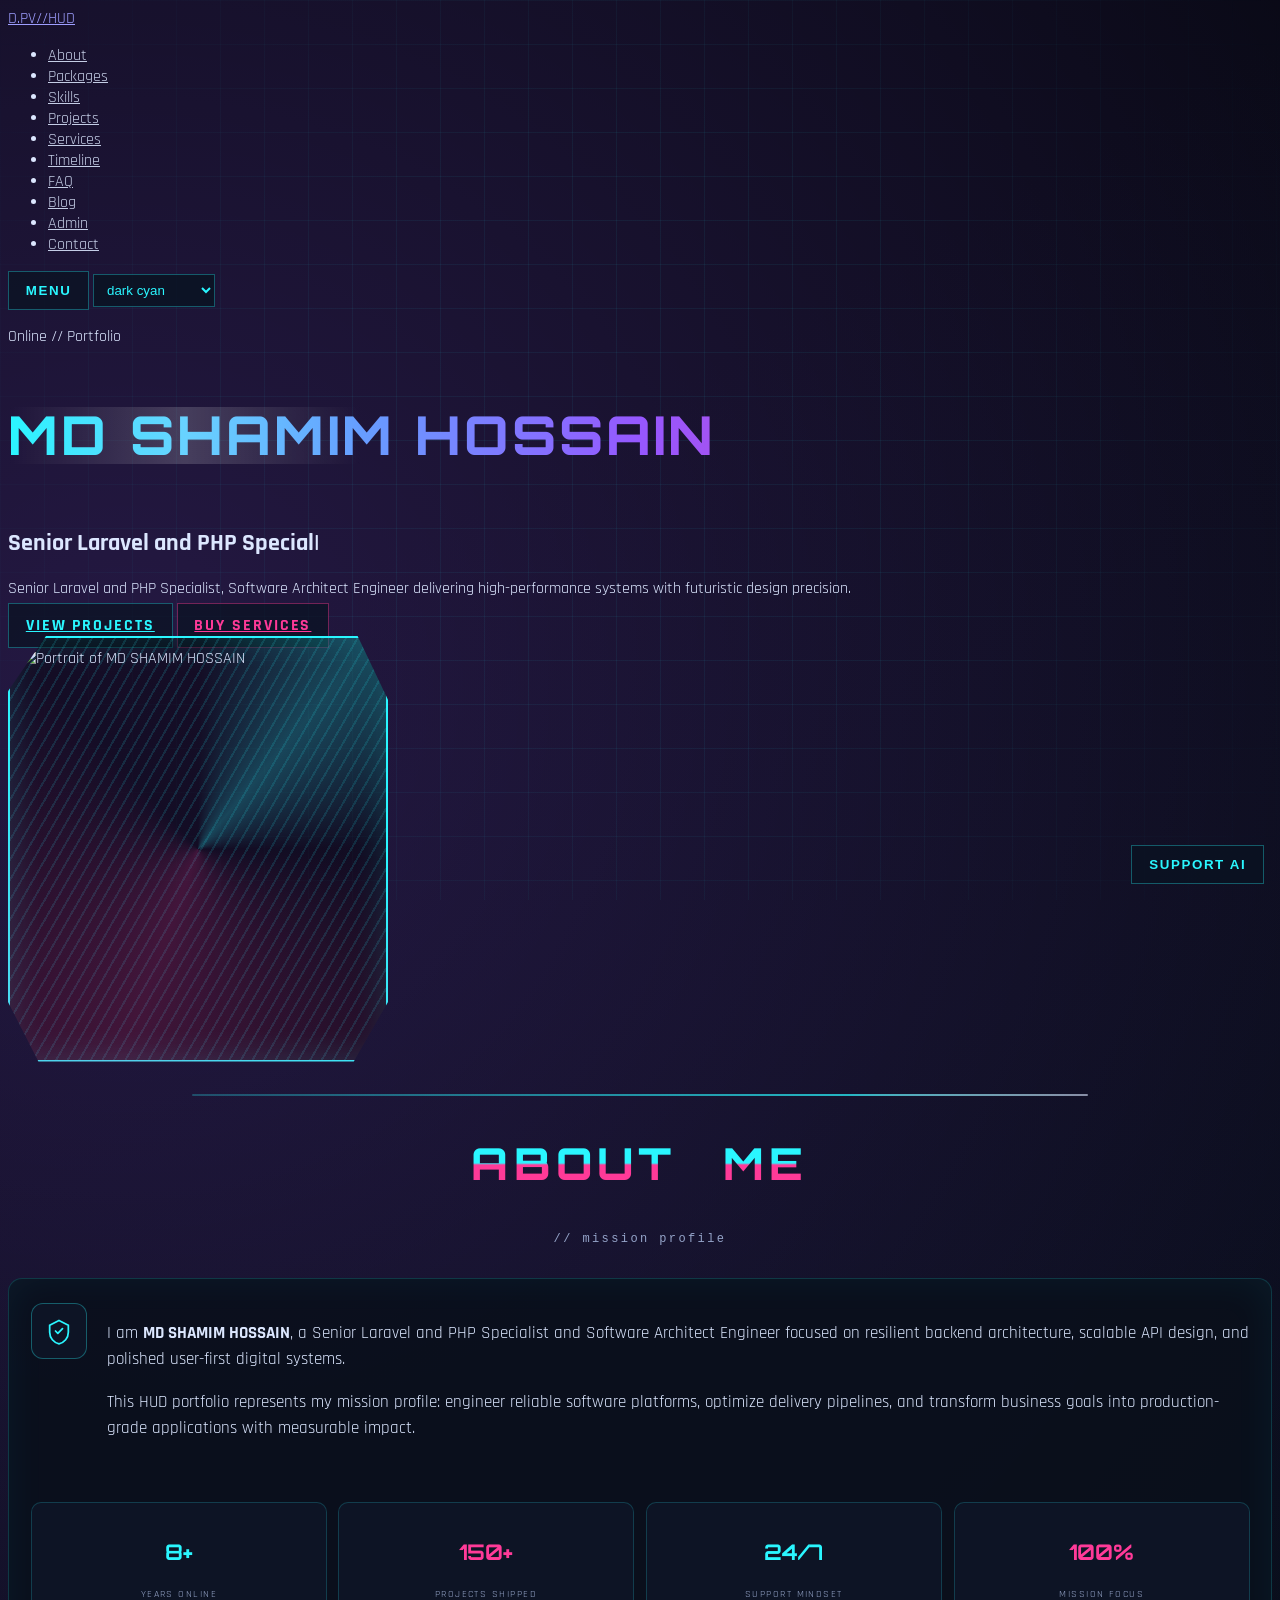
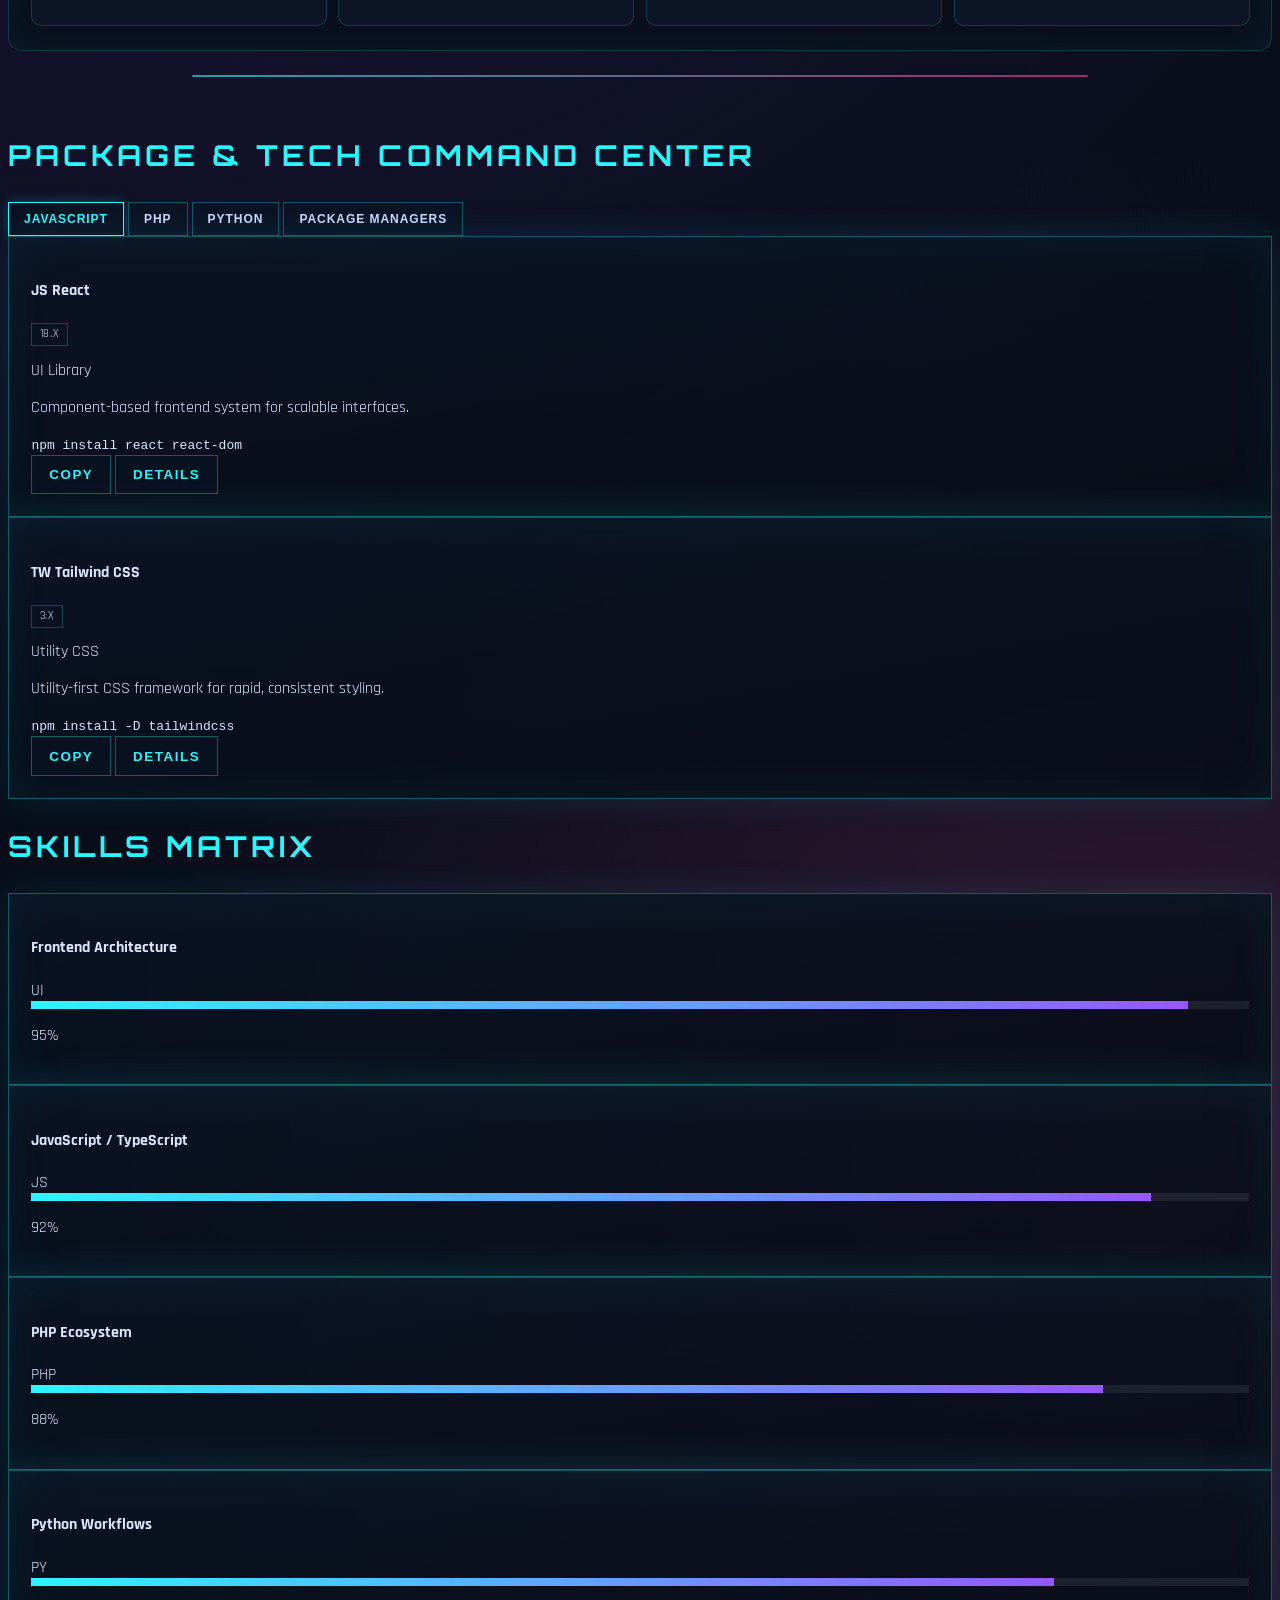
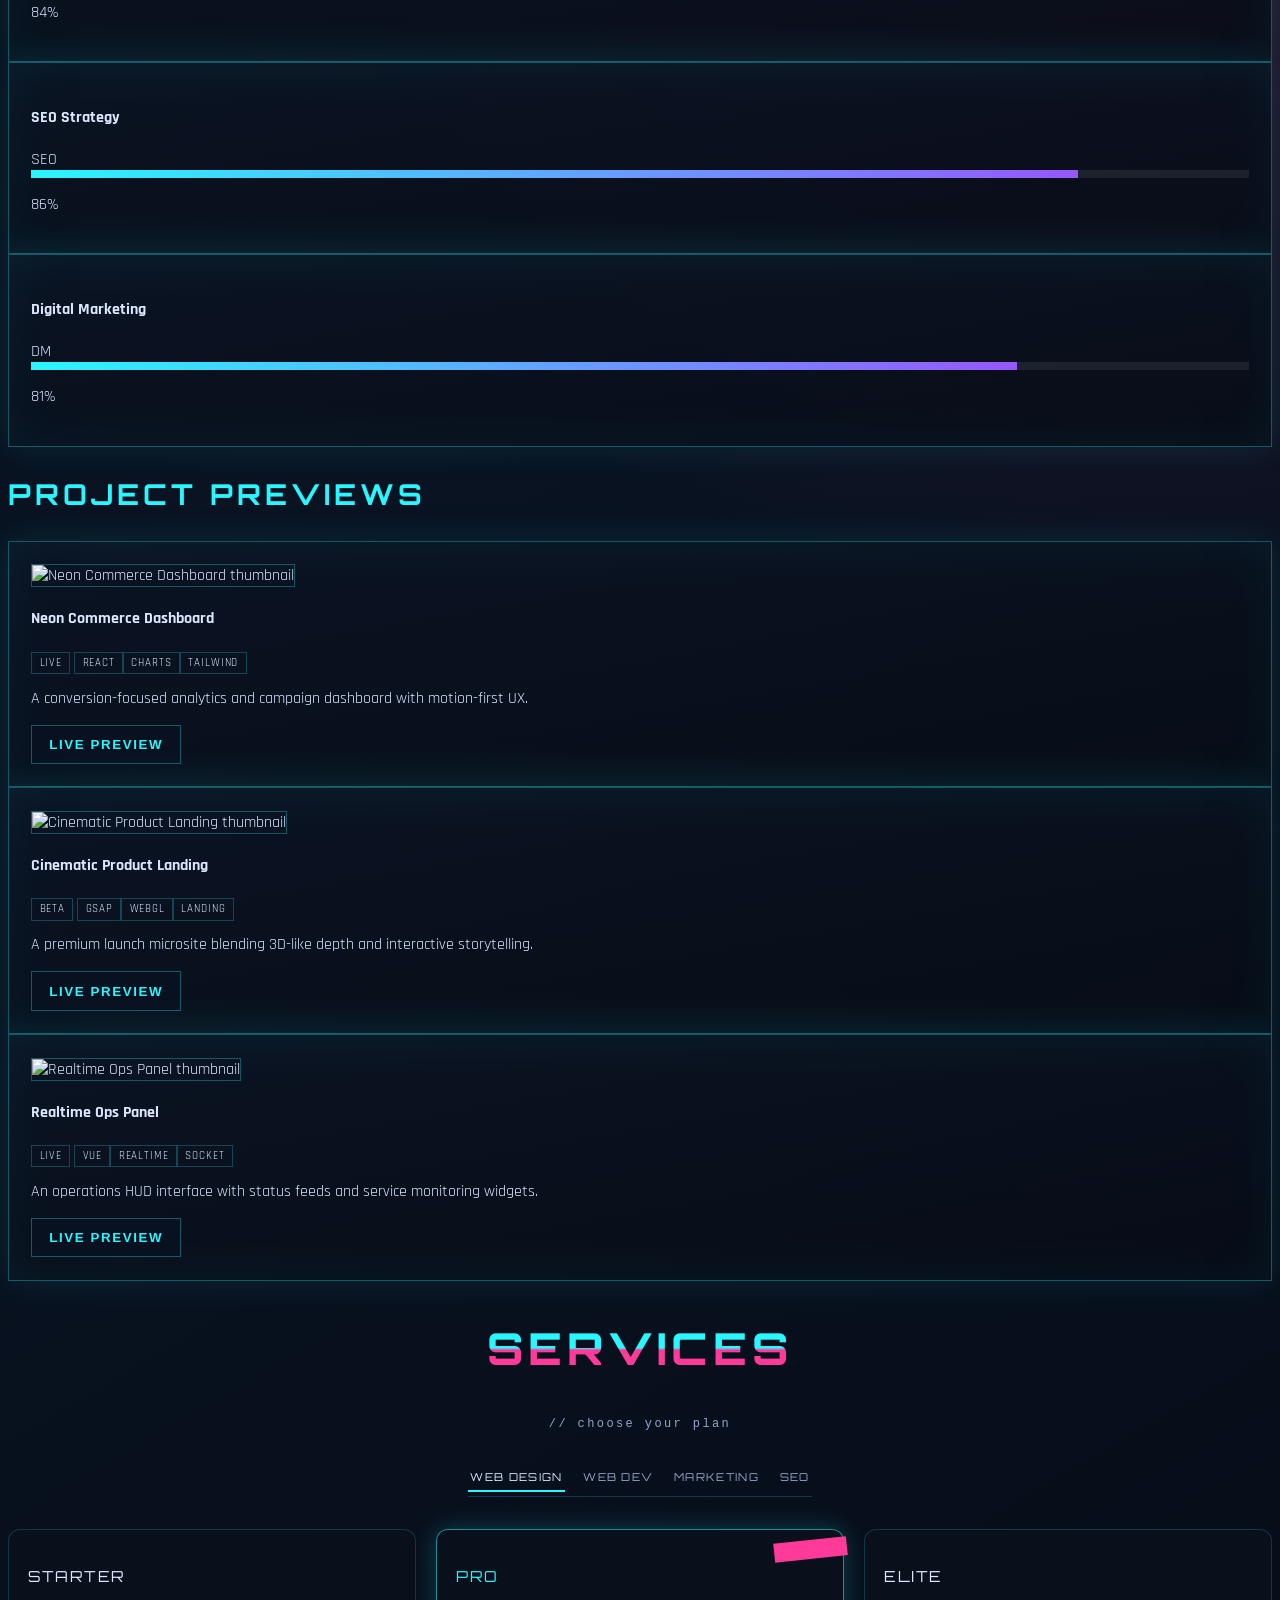
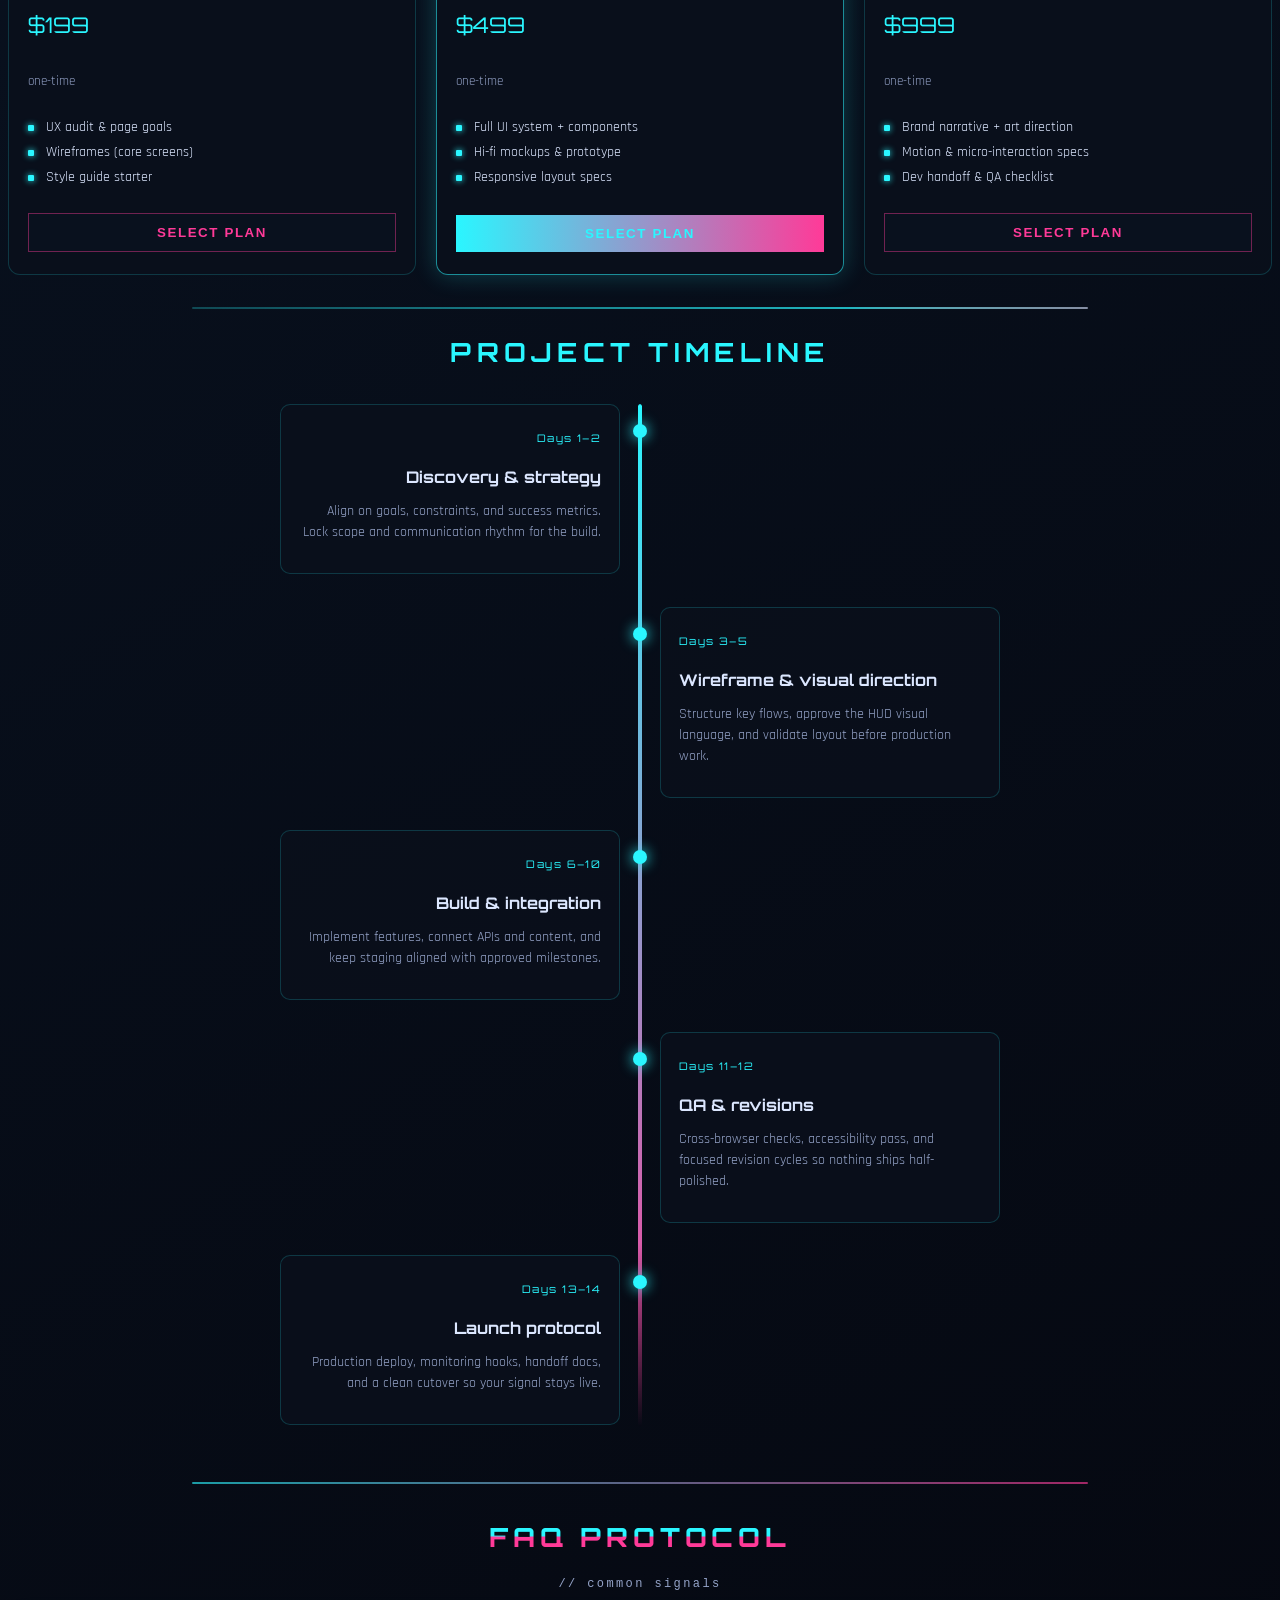
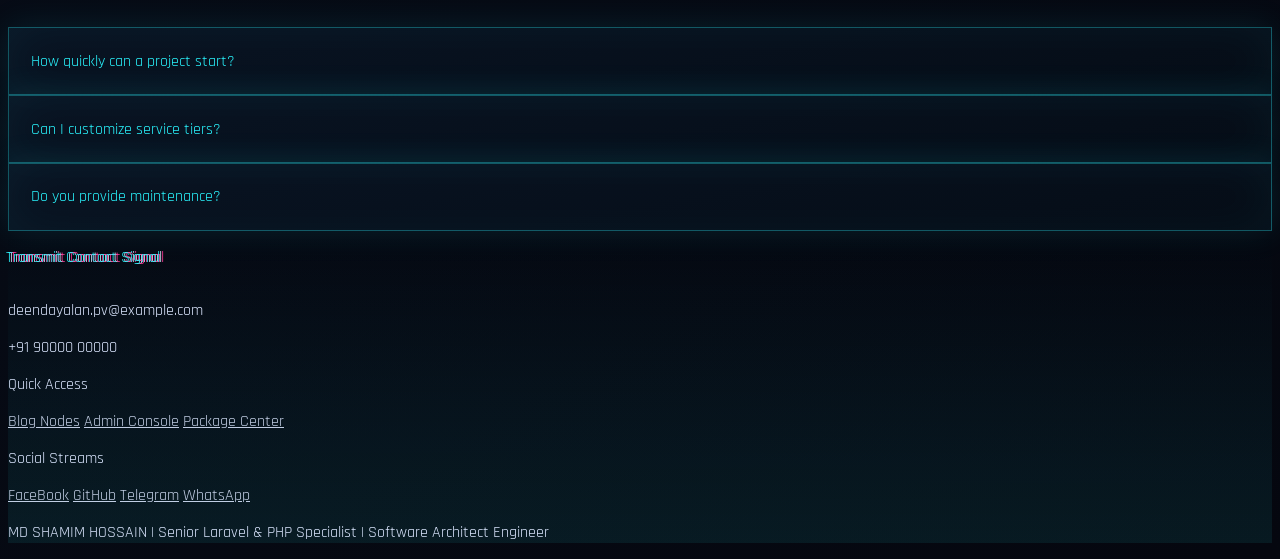
==== index.html @ 3a11363d "first commit" ====
<!DOCTYPE html>
<html lang="en">
  <head>
    <meta charset="UTF-8" />
    <meta name="viewport" content="width=device-width, initial-scale=1.0, maximum-scale=5.0, viewport-fit=cover" />
    <meta name="description" content="Advanced Science Fiction Motion Graphic Portfolio of MD SHAMIM HOSSAIN." />
    <meta name="theme-color" content="#05070f" />
    <meta name="color-scheme" content="dark" />
    <title>MD SHAMIM HOSSAIN | Advanced Sci-Fi HUD Portfolio</title>
    <link rel="preconnect" href="https://fonts.googleapis.com" />
    <link rel="preconnect" href="https://fonts.gstatic.com" crossorigin />
    <link
      href="https://fonts.googleapis.com/css2?family=Orbitron:wght@500;700;800&family=Rajdhani:wght@400;500;600;700&display=swap"
      rel="stylesheet"
    />
    <script src="https://cdn.tailwindcss.com"></script>
    <script>
      tailwind.config = {
        theme: {
          extend: {
            colors: {
              night: "#05070f",
              panel: "#091322",
              cyanx: "#2af6ff",
              magx: "#ff3a98",
              violetx: "#9657ff"
            }
          }
        }
      };
    </script>
    <link rel="stylesheet" href="./assets/css/styles.css" />
  </head>
  <body class="bg-night text-slate-200 selection:bg-cyanx/30" data-theme="dark_cyan">
    <div id="hudLoader" class="hud-loader" role="status" aria-live="polite" style="display: none;">
      <div class="hud-loader-core">
        <div class="loader-ring"></div>
        <div class="loader-ring loader-ring-alt"></div>
        <p class="font-['Orbitron'] text-cyanx tracking-[0.15em] text-sm">HUD BOOT SEQUENCE</p>
        <p id="loaderStatus" class="text-slate-300 mt-2 text-sm">Initializing Core</p>
      </div>
    </div>
    <div class="hud-grid" aria-hidden="true"></div>
    <header class="site-header sticky top-0 z-40 border-b border-cyanx/20 backdrop-blur bg-black/25">
      <nav
        class="max-w-7xl mx-auto px-4 sm:px-6 py-3 md:py-4 flex items-center justify-between gap-2 md:gap-3"
        aria-label="Primary"
      >
        <a
          href="#hero"
          class="font-['Orbitron'] tracking-[0.2em] text-cyanx text-sm sm:text-base shrink-0 min-w-0"
        >
          D.PV//HUD
        </a>
        <div class="flex items-center gap-2 md:gap-4 md:flex-1 md:justify-end">
          <ul
            class="hidden md:flex gap-4 lg:gap-6 text-sm font-semibold uppercase tracking-wider flex-wrap justify-end"
          >
            <li><a href="#about" class="nav-link">About</a></li>
            <li><a href="#stack" class="nav-link">Packages</a></li>
            <li><a href="#skills" class="nav-link">Skills</a></li>
            <li><a href="#projects" class="nav-link">Projects</a></li>
            <li><a href="#services" class="nav-link">Services</a></li>
            <li><a href="#timeline" class="nav-link">Timeline</a></li>
            <li><a href="#faq-section" class="nav-link">FAQ</a></li>
            <li><a href="./blog.html" class="nav-link">Blog</a></li>
            <li><a href="./admin.html" class="nav-link">Admin</a></li>
            <li><a href="#contact" class="nav-link">Contact</a></li>
          </ul>
          <button
            type="button"
            id="navMobileToggle"
            class="nav-mobile-toggle md:hidden hud-btn text-xs shrink-0"
            aria-expanded="false"
            aria-controls="navMobilePanel"
            aria-label="Open site menu"
          >
            Menu
          </button>
          <select id="themeSelect" class="hud-select text-xs shrink-0 max-w-[9.5rem]" aria-label="Theme Switcher"></select>
        </div>
      </nav>
      <div
        id="navMobileBackdrop"
        class="nav-mobile-backdrop"
        aria-hidden="true"
        hidden
      ></div>
      <div
        id="navMobilePanel"
        class="nav-mobile-panel"
        role="dialog"
        aria-modal="true"
        aria-labelledby="navMobileTitle"
        hidden
      >
        <p id="navMobileTitle" class="nav-mobile-panel-title">Navigate</p>
        <ul class="nav-mobile-list" role="list">
          <li><a href="#about" class="nav-mobile-link">About</a></li>
          <li><a href="#stack" class="nav-mobile-link">Packages</a></li>
          <li><a href="#skills" class="nav-mobile-link">Skills</a></li>
          <li><a href="#projects" class="nav-mobile-link">Projects</a></li>
          <li><a href="#services" class="nav-mobile-link">Services</a></li>
          <li><a href="#timeline" class="nav-mobile-link">Timeline</a></li>
          <li><a href="#faq-section" class="nav-mobile-link">FAQ</a></li>
          <li><a href="./blog.html" class="nav-mobile-link">Blog</a></li>
          <li><a href="./admin.html" class="nav-mobile-link">Admin</a></li>
          <li><a href="#contact" class="nav-mobile-link">Contact</a></li>
        </ul>
      </div>
    </header>

    <main>
      <section
        id="hero"
        class="max-w-7xl mx-auto px-4 sm:px-6 py-8 sm:py-12 lg:py-16 grid lg:grid-cols-2 gap-6 sm:gap-8 lg:gap-10 items-center"
      >
        <div class="space-y-6 reveal">
          <p class="text-cyanx tracking-[0.3em] uppercase text-xs font-semibold">Online // Portfolio</p>
          <div class="hero-name-wrap">
            <h1 class="hero-name-line">MD SHAMIM HOSSAIN</h1>
          </div>
          <h2 class="font-['Orbitron'] text-xl sm:text-2xl text-violetx">
            <span id="typewriter"></span><span class="cursor-bar">|</span>
          </h2>
          <p class="max-w-xl text-slate-300 text-lg">
            Senior Laravel and PHP Specialist, Software Architect Engineer delivering
            high-performance systems with futuristic design precision.
          </p>
          <div class="flex flex-wrap gap-4">
            <a href="#projects" class="hud-btn">View Projects</a>
            <a href="#services" class="hud-btn hud-btn-alt">Buy Services</a>
          </div>
        </div>
        <div class="relative flex justify-center reveal">
          <div class="floating">
            <div class="electric-frame">
              <img
                src="https://images.unsplash.com/photo-1560250097-0b93528c311a?auto=format&fit=crop&w=800&q=80"
                alt="Portrait of MD SHAMIM HOSSAIN"
                class="w-full h-full object-cover"
                loading="lazy"
              />
            </div>
          </div>
        </div>
      </section>

      <section
        id="about"
        class="max-w-7xl mx-auto px-4 sm:px-6 py-12 sm:py-20 section-hud-frame reveal scroll-anchor"
      >
        <h3 class="split-heading">ABOUT<span class="split-heading__gap" aria-hidden="true">_</span>ME</h3>
        <p class="hud-kicker">// mission profile</p>
        <div class="about-panel">
          <div class="about-icon" aria-hidden="true">
            <svg viewBox="0 0 24 24" fill="none" stroke="currentColor" stroke-width="1.5">
              <path d="M12 3l8 4v6c0 5-3.5 9-8 10-4.5-1-8-5-8-10V7l8-4z" />
              <path d="M9 12l2 2 4-4" stroke-linecap="round" stroke-linejoin="round" />
            </svg>
          </div>
          <div class="about-copy text-theme">
            <p>
              I am <strong>MD SHAMIM HOSSAIN</strong>, a Senior Laravel and PHP Specialist and Software
              Architect Engineer focused on resilient backend architecture, scalable API design, and
              polished user-first digital systems.
            </p>
            <p>
              This HUD portfolio represents my mission profile: engineer reliable software platforms,
              optimize delivery pipelines, and transform business goals into production-grade
              applications with measurable impact.
            </p>
          </div>
          <div class="about-stat-grid">
            <div class="about-stat reveal">
              <p class="about-stat__value about-stat__value--cyan">8+</p>
              <p class="about-stat__label">Years online</p>
            </div>
            <div class="about-stat reveal">
              <p class="about-stat__value about-stat__value--mag">150+</p>
              <p class="about-stat__label">Projects shipped</p>
            </div>
            <div class="about-stat reveal">
              <p class="about-stat__value about-stat__value--cyan">24/7</p>
              <p class="about-stat__label">Support mindset</p>
            </div>
            <div class="about-stat reveal">
              <p class="about-stat__value about-stat__value--mag">100%</p>
              <p class="about-stat__label">Mission focus</p>
            </div>
          </div>
        </div>
      </section>

      <section id="stack" class="max-w-7xl mx-auto px-4 sm:px-6 py-12 sm:py-20 reveal scroll-anchor">
        <h3 class="section-title">Package & Tech Command Center</h3>
        <div class="mt-8 flex flex-wrap gap-3" role="tablist" aria-label="Tech stack tabs">
          <button class="tab-btn active" data-tab="javascript" role="tab" aria-selected="true">JavaScript</button>
          <button class="tab-btn" data-tab="php" role="tab" aria-selected="false">PHP</button>
          <button class="tab-btn" data-tab="python" role="tab" aria-selected="false">Python</button>
          <button class="tab-btn" data-tab="managers" role="tab" aria-selected="false">Package Managers</button>
        </div>
        <div id="tabPanels" class="mt-8 grid sm:grid-cols-2 lg:grid-cols-3 gap-5"></div>
      </section>

      <section id="skills" class="max-w-7xl mx-auto px-4 sm:px-6 py-12 sm:py-20 reveal scroll-anchor">
        <h3 class="section-title">Skills Matrix</h3>
        <div id="skillsGrid" class="mt-8 grid md:grid-cols-2 gap-6"></div>
      </section>

      <section id="projects" class="max-w-7xl mx-auto px-4 sm:px-6 py-12 sm:py-20 reveal scroll-anchor">
        <h3 class="section-title">Project Previews</h3>
        <div id="projectGrid" class="mt-8 grid lg:grid-cols-3 gap-6"></div>
      </section>

      <section id="services" class="max-w-7xl mx-auto px-4 sm:px-6 py-12 sm:py-20 reveal scroll-anchor">
        <h3 class="split-heading">SERVICES</h3>
        <p class="hud-kicker">// choose your plan</p>
        <div class="service-tabs-wrap">
          <div
            class="service-tabs"
            role="tablist"
            aria-label="Service categories"
          >
            <button
              type="button"
              class="service-tab active"
              role="tab"
              id="service-tab-web-design"
              aria-selected="true"
              aria-controls="serviceGrid"
              data-category="web_design"
            >
              Web Design
            </button>
            <button
              type="button"
              class="service-tab"
              role="tab"
              id="service-tab-web-dev"
              aria-selected="false"
              aria-controls="serviceGrid"
              data-category="web_dev"
            >
              Web Dev
            </button>
            <button
              type="button"
              class="service-tab"
              role="tab"
              id="service-tab-marketing"
              aria-selected="false"
              aria-controls="serviceGrid"
              data-category="marketing"
            >
              Marketing
            </button>
            <button
              type="button"
              class="service-tab"
              role="tab"
              id="service-tab-seo"
              aria-selected="false"
              aria-controls="serviceGrid"
              data-category="seo"
            >
              SEO
            </button>
          </div>
        </div>
        <div id="serviceGrid" class="pricing-grid" role="tabpanel" aria-label="Pricing tiers"></div>
      </section>

      <section
        id="timeline"
        class="max-w-7xl mx-auto px-4 sm:px-6 py-16 sm:py-24 section-hud-frame reveal scroll-anchor section-post-services"
      >
        <h3 class="timeline-section-title">Project Timeline</h3>
        <div id="projectTimeline" class="timeline-mount"></div>
      </section>

      <section
        id="faq-section"
        class="max-w-7xl mx-auto px-4 sm:px-6 py-16 sm:py-24 reveal scroll-anchor section-post-services"
      >
        <h3 class="split-heading split-heading--sm">FAQ Protocol</h3>
        <p class="hud-kicker">// common signals</p>
        <div id="faq" class="faq-mount space-y-4"></div>
      </section>
    </main>

    <footer id="contact" class="border-t border-cyanx/20 mt-12 sm:mt-20 footer-shell scroll-anchor">
      <div class="max-w-7xl mx-auto px-4 sm:px-6 py-10 sm:py-14 relative">
        <p class="font-['Orbitron'] text-2xl glitch" data-text="Transmit Contact Signal">
          Transmit Contact Signal
        </p>
        <div class="grid md:grid-cols-3 gap-8 mt-6">
          <div>
            <p class="text-slate-300">deendayalan.pv@example.com</p>
            <p class="text-slate-300">+91 90000 00000</p>
          </div>
          <div>
            <p class="font-['Orbitron'] text-cyanx text-sm uppercase tracking-[0.15em]">Quick Access</p>
            <div class="mt-3 flex flex-col gap-2 text-sm">
              <a href="./blog.html" class="nav-link">Blog Nodes</a>
              <a href="./admin.html" class="nav-link">Admin Console</a>
              <a href="#stack" class="nav-link">Package Center</a>
            </div>
          </div>
          <div>
            <p class="font-['Orbitron'] text-cyanx text-sm uppercase tracking-[0.15em]">Social Streams</p>
            <div class="mt-3 flex-justify-content-space-between gap-4 text-sm">
              <a href="https://www.facebook.com/{username}" class="nav-link">FaceBook</a>
              <a href="https://github.com/{username}" class="nav-link">GitHub</a>
              <a href="https://t.me/{username}" class="nav-link">Telegram</a>
              <a href="https://wa.me/{number}" class="nav-link">WhatsApp</a>
            </div>
          </div>
        </div>
        <p class="mt-8 text-xs text-slate-500 tracking-[0.2em] uppercase">
          MD SHAMIM HOSSAIN | Senior Laravel & PHP Specialist | Software Architect Engineer
        </p>
      </div>
    </footer>

    <button id="assistantToggle" class="assistant-toggle hud-btn text-xs" aria-expanded="false">
      Support AI
    </button>
    <aside id="assistantPanel" class="assistant-panel" aria-hidden="true">
      <p class="font-['Orbitron'] text-cyanx text-sm">Customer Support AI</p>
      <div class="mt-3 space-y-2 text-sm">
        <button class="hud-btn text-xs w-full assistant-action" data-action="pricing">Pricing Guidance</button>
        <button class="hud-btn text-xs w-full assistant-action" data-action="delivery">Delivery Time</button>
        <button class="hud-btn text-xs w-full assistant-action" data-action="package">Best Package Help</button>
        <button class="hud-btn text-xs w-full assistant-action" data-action="status">Project Status</button>
      </div>
      <div class="mt-3 flex gap-2">
        <input id="assistantInput" class="hud-input text-sm" placeholder="Ask pricing, delivery, or packages..." />
        <button id="assistantSend" class="hud-btn text-xs">Send</button>
      </div>
      <p id="assistantResponse" class="mt-3 text-slate-300 text-sm"></p>
    </aside>

    <dialog id="packageModal" class="preview-modal" aria-labelledby="packageTitle">
      <div class="preview-shell">
        <button id="closePackageModal" class="hud-btn text-xs ml-auto">Close</button>
        <h5 id="packageTitle" class="font-['Orbitron'] text-cyanx mt-4 text-xl"></h5>
        <p id="packageDescription" class="mt-3 text-slate-300"></p>
        <ul id="packageFeatures" class="mt-4 list-disc pl-5 text-slate-300 text-sm"></ul>
        <div id="packageCommands" class="mt-4 space-y-2"></div>
        <div class="mt-4 flex gap-3">
          <a id="packageDocs" href="#" target="_blank" rel="noreferrer" class="hud-btn text-xs">Docs</a>
          <a id="packageRepo" href="#" target="_blank" rel="noreferrer" class="hud-btn text-xs">Repository</a>
        </div>
      </div>
    </dialog>

    <dialog id="previewModal" class="preview-modal">
      <div class="preview-shell">
        <button id="closeModal" class="hud-btn text-xs ml-auto">Close</button>
        <h5 id="modalTitle" class="font-['Orbitron'] text-cyanx mt-4 text-xl"></h5>
        <img id="modalThumb" src="" alt="" class="w-full h-52 object-cover mt-4 border border-cyanx/30" />
        <p id="modalDesc" class="mt-3 text-slate-300"></p>
        <div id="modalTech" class="mt-3 flex flex-wrap gap-2"></div>
        <a id="modalLink" href="#" target="_blank" rel="noreferrer" class="hud-btn mt-6 inline-block">Open Live Demo</a>
      </div>
    </dialog>

    <script src="./assets/js/hud-chrome.js"></script>
    <script src="./assets/js/main.js"></script>
  </body>
</html>
---- assets/css/styles.css ----
:root {
  --bg-0: #05070f;
  --bg-1: #091322;
  --line: #2af6ff;
  --line-soft: rgba(42, 246, 255, 0.32);
  --hot: #ff3a98;
  --violet: #9657ff;
  --text: #dce7ff;
  --muted: #95a4c9;
  --surface: rgba(10, 16, 28, 0.92);
  --surface-elevated: rgba(14, 22, 38, 0.95);
  --border-subtle: rgba(42, 246, 255, 0.18);
  --accent-magenta: var(--hot);
}

*,
*::before,
*::after {
  box-sizing: border-box;
}

html {
  scroll-behavior: smooth;
  overscroll-behavior-y: contain;
  /* Prevent accidental zoom on mobile */
  touch-action: pan-y;
}

body {
  font-family: "Rajdhani", sans-serif;
  background:
    radial-gradient(circle at 10% 10%, rgba(150, 87, 255, 0.18), transparent 25%),
    radial-gradient(circle at 90% 40%, rgba(255, 58, 152, 0.15), transparent 24%),
    linear-gradient(150deg, #05070f 10%, #091322 50%, #060b14 100%);
  overflow-x: hidden;
  color: var(--text);
  /* Prevent iOS elastic bounce */
  overscroll-behavior-y: contain;
  -webkit-overflow-scrolling: auto;
  /* Stabilize viewport */
  -webkit-text-size-adjust: 100%;
  text-size-adjust: 100%;
}

/* Disable overscroll on main scrolling containers */
main, .nav-mobile-panel {
  overscroll-behavior: contain;
  touch-action: pan-y;
}

/* Prevent viewport zoom on form elements and buttons on mobile */
@media (max-width: 767px) {
  input, textarea, select, button {
    font-size: 16px !important; /* iOS threshold to prevent auto-zoom */
  }
}

.hud-loader {
  display: none;
  position: fixed;
  inset: 0;
  z-index: 120;
  place-items: center;
  background:
    radial-gradient(circle at center, rgba(42, 246, 255, 0.08), transparent 45%),
    linear-gradient(160deg, rgba(5, 7, 15, 0.98), rgba(8, 12, 24, 0.98));
}

.hud-loader.is-active {
  display: grid;
}

/* Fix z-index stacking context */
.site-header {
  z-index: 100;
}

.assistant-toggle {
  z-index: 61;
}

.assistant-panel {
  z-index: 61;
}

.nav-mobile-panel {
  z-index: 100;
}

.nav-mobile-backdrop {
  z-index: 99;
}

.admin-sidebar {
  z-index: 50;
}

/* Fix overlapping sections */
.scroll-anchor {
  scroll-margin-top: 5.75rem;
}

body.admin-page .scroll-anchor {
  scroll-margin-top: 6.5rem;
}

@media (max-width: 767px) {
  .scroll-anchor {
    scroll-margin-top: 4.5rem;
  }
  
  body.admin-page .scroll-anchor {
    scroll-margin-top: 6rem;
  }
}

/* Fix reveal animation stacking */
.reveal {
  will-change: transform, opacity;
}

/* Fix electric frame animation performance */
.electric-frame {
  will-change: transform;
}

.floating {
  will-change: transform;
}



.hud-loader.done {
  opacity: 0;
  pointer-events: none;
  transition: opacity 0.45s ease;
}

.hud-loader-core {
  text-align: center;
}

.loader-ring {
  width: 130px;
  height: 130px;
  border-radius: 50%;
  border: 2px solid rgba(42, 246, 255, 0.25);
  border-top-color: var(--line);
  margin: 0 auto 1rem;
  animation: spin 1.6s linear infinite;
}

.loader-ring-alt {
  width: 90px;
  height: 90px;
  margin-top: -6.6rem;
  border-top-color: var(--hot);
  animation-direction: reverse;
}

@keyframes spin {
  to { transform: rotate(360deg); }
}

.hud-grid {
  pointer-events: none;
  position: fixed;
  inset: 0;
  background-image:
    linear-gradient(rgba(42, 246, 255, 0.06) 1px, transparent 1px),
    linear-gradient(90deg, rgba(42, 246, 255, 0.06) 1px, transparent 1px);
  background-size: 44px 44px;
  mask-image: radial-gradient(circle at center, black 40%, transparent 100%);
  z-index: -1;
}

.section-title {
  font-family: "Orbitron", sans-serif;
  letter-spacing: 0.14em;
  text-transform: uppercase;
  color: var(--line);
  font-size: clamp(1.3rem, 3vw, 1.8rem);
}

.hud-card {
  position: relative;
  padding: 1.4rem;
  border: 1px solid var(--line-soft);
  background: linear-gradient(170deg, rgba(11, 20, 36, 0.88), rgba(7, 12, 22, 0.88));
  box-shadow: inset 0 0 50px rgba(42, 246, 255, 0.05), 0 0 35px rgba(42, 246, 255, 0.1);
  overflow: hidden;
}

.hud-card::before,
.hud-card::after {
  content: "";
  position: absolute;
  width: 18px;
  height: 18px;
  border: 2px solid var(--line);
}

.hud-card::before {
  animation: sparkPulse 2.2s linear infinite;
}

.hud-card::after {
  animation: sparkPulse 2.8s linear infinite reverse;
}

@keyframes sparkPulse {
  0%,
  100% {
    opacity: 0.55;
    filter: brightness(0.95);
    box-shadow: none;
  }
  50% {
    opacity: 1;
    filter: brightness(1.15);
    box-shadow: 0 0 10px color-mix(in srgb, var(--line) 55%, transparent);
  }
}

.hud-card::before {
  top: -2px;
  left: -2px;
  border-right: 0;
  border-bottom: 0;
}

.hud-card::after {
  bottom: -2px;
  right: -2px;
  border-left: 0;
  border-top: 0;
}

.hud-btn {
  border: 1px solid var(--line-soft);
  color: var(--line);
  text-transform: uppercase;
  letter-spacing: 0.12em;
  padding: 0.7rem 1.05rem;
  font-weight: 700;
  background: rgba(9, 19, 34, 0.7);
  transition: 0.24s ease;
}

.hud-btn:hover,
.hud-btn:focus-visible {
  outline: none;
  transform: translateY(-2px);
  box-shadow: 0 0 18px rgba(42, 246, 255, 0.35);
  border-color: var(--line);
}

.hud-btn-alt {
  color: var(--hot);
  border-color: rgba(255, 58, 152, 0.42);
}

.nav-link {
  color: color-mix(in srgb, var(--text) 88%, transparent);
  transition: 0.2s ease;
}

.nav-link:hover,
.nav-link:focus-visible {
  outline: none;
  color: var(--line);
  text-shadow: 0 0 12px color-mix(in srgb, var(--line) 45%, transparent);
}

@media (max-width: 767px) {
  .nav-link {
    font-size: 0.8rem;
    padding: 0.2rem 0.3rem;
  }
}

.site-header {
  position: relative;
  --site-header-h: 3.35rem;
}

@media (min-width: 768px) {
  .site-header {
    --site-header-h: 4.35rem;
  }
}

@media (max-width: 480px) {
  .site-header {
    --site-header-h: 3rem;
  }
  
  .nav ul {
    gap: 0.15rem;
  }
  
  .nav-link {
    font-size: 0.7rem;
    letter-spacing: 0.05em;
  }
}

.nav-mobile-backdrop {
  position: fixed;
  inset: 0;
  top: var(--site-header-h);
  z-index: 38;
  background: rgba(0, 0, 0, 0.55);
  backdrop-filter: blur(5px);
}

.nav-mobile-panel {
  position: fixed;
  left: 0;
  right: 0;
  top: var(--site-header-h);
  bottom: 0;
  z-index: 39;
  overflow-y: auto;
  -webkit-overflow-scrolling: touch;
  overscroll-behavior: contain;
  padding: 0.5rem 0 2rem;
  background: color-mix(in srgb, var(--bg-0) 96%, transparent);
  border-bottom: 1px solid var(--border-subtle);
  box-shadow: 0 16px 48px rgba(0, 0, 0, 0.5);
}

.nav-mobile-panel-title {
  font-family: "Orbitron", sans-serif;
  font-size: 0.65rem;
  letter-spacing: 0.22em;
  text-transform: uppercase;
  color: var(--muted);
  padding: 0.35rem 1rem 0.5rem;
}

.nav-mobile-list {
  list-style: none;
  margin: 0;
  padding: 0;
}

.nav-mobile-link {
  display: flex;
  align-items: center;
  padding: 0.85rem 1.25rem;
  min-height: 44px;
  font-size: 0.88rem;
  font-weight: 600;
  letter-spacing: 0.08em;
  text-transform: uppercase;
  color: var(--text);
  text-decoration: none;
  border-top: 1px solid var(--border-subtle);
}

.nav-mobile-link:hover,
.nav-mobile-link:focus-visible {
  outline: none;
  color: var(--line);
  background: color-mix(in srgb, var(--line) 8%, transparent);
}

body.nav-mobile-open {
  overflow: hidden;
}

@media (min-width: 768px) {
  .nav-mobile-backdrop,
  .nav-mobile-panel {
    display: none !important;
  }

  body.nav-mobile-open {
    overflow: visible !important;
  }
}

.hud-select {
  background: rgba(9, 19, 34, 0.8);
  color: var(--line);
  border: 1px solid var(--line-soft);
  padding: 0.45rem 0.55rem;
}

.hud-input {
  background: rgba(7, 13, 24, 0.86);
  border: 1px solid var(--line-soft);
  color: var(--text);
  padding: 0.5rem 0.55rem;
  width: 100%;
}

.electric-frame {
  position: relative;
  width: min(380px, 90vw);
  aspect-ratio: 1/1.12;
  clip-path: polygon(10% 0, 92% 0, 100% 15%, 100% 86%, 91% 100%, 8% 100%, 0 86%, 0 13%);
  border: 2px solid var(--line);
  padding: 10px;
  background:
    repeating-linear-gradient(120deg, rgba(42, 246, 255, 0.13), rgba(42, 246, 255, 0.13) 2px, transparent 2px, transparent 10px),
    rgba(0, 0, 0, 0.42);
  box-shadow:
    0 0 25px color-mix(in srgb, var(--line) 32%, transparent),
    0 0 55px color-mix(in srgb, var(--violet) 24%, transparent),
    inset 0 0 35px color-mix(in srgb, var(--line) 16%, transparent);
  animation: frameEdgeCharge 3.2s ease-in-out infinite;
}

/* Disable all animations on mobile for performance and stability */
@media (max-width: 767px) {
  .electric-frame {
    animation: none !important;
    /* Use static shadow instead of animated */
    box-shadow:
      0 0 15px color-mix(in srgb, var(--line) 20%, transparent),
      0 0 30px color-mix(in srgb, var(--violet) 15%, transparent),
      inset 0 0 20px color-mix(in srgb, var(--line) 10%, transparent);
  }
}

@media (max-width: 480px) {
  .electric-frame {
    width: 92vw;
    aspect-ratio: 1/1.08;
    clip-path: polygon(8% 0, 92% 0, 100% 12%, 100% 88%, 92% 100%, 8% 100%, 0 88%, 0 12%);
  }
}

.floating {
  animation: floatDrift 6s ease-in-out infinite;
  will-change: transform;
  /* Prevents scroll-triggered bounce conflicts */
  transform: translate3d(0, 0, 0);
  backface-visibility: hidden;
  /* Force GPU layer creation to prevent flicker */
  transform: translateZ(0);
}

/* Reduce motion for users who prefer it */
@media (prefers-reduced-motion: reduce) {
  .floating {
    animation: none !important;
    transform: none !important;
  }
}

/* Prevent float bounce on mobile touch */
@media (max-width: 767px) {
  .floating {
    animation: none !important;
    transform: none !important;
    will-change: auto !important;
    /* Remove any GPU acceleration that might cause repaint issues */
    backface-visibility: visible;
    -webkit-backface-visibility: visible;
  }
}

.electric-frame::before {
  content: "";
  position: absolute;
  inset: -3px;
  z-index: -1;
  clip-path: inherit;
  border-radius: inherit;
  background: conic-gradient(
    from 0deg,
    transparent 0deg,
    color-mix(in srgb, var(--line) 55%, transparent) 40deg,
    transparent 90deg,
    color-mix(in srgb, var(--accent-magenta) 45%, transparent) 200deg,
    transparent 320deg
  );
  opacity: 0.45;
  animation: frameEdgeSpin 8s linear infinite;
  pointer-events: none;
  will-change: transform;
  backface-visibility: hidden;
  transform: translateZ(0);
}

/* Disable frame edge rotation on mobile for stability */
@media (max-width: 767px) {
  .electric-frame::before {
    animation: none !important;
  }
}

@keyframes frameEdgeCharge {
  0%,
  100% {
    box-shadow:
      0 0 18px color-mix(in srgb, var(--line) 22%, transparent),
      0 0 40px color-mix(in srgb, var(--violet) 18%, transparent),
      inset 0 0 28px color-mix(in srgb, var(--line) 12%, transparent);
  }
  50% {
    box-shadow:
      0 0 32px color-mix(in srgb, var(--line) 38%, transparent),
      0 0 62px color-mix(in srgb, var(--hot) 22%, transparent),
      inset 0 0 40px color-mix(in srgb, var(--line) 22%, transparent);
  }
}

@keyframes frameEdgeSpin {
  to {
    transform: rotate(360deg);
  }
}

@keyframes floatDrift {
  0%,
  100% {
    transform: translateY(0);
  }
  50% {
    transform: translateY(-6px);
  }
}

.glitch {
  position: relative;
  display: inline-block;
}

.glitch::before,
.glitch::after {
  content: attr(data-text);
  position: absolute;
  left: 0;
  top: 0;
  width: 100%;
  overflow: hidden;
  clip-path: inset(0 0 0 0);
}

.glitch::before {
  color: var(--hot);
  transform: translate(2px, 0);
  animation: g1 2.9s infinite linear alternate-reverse;
}

.glitch::after {
  color: var(--line);
  transform: translate(-2px, 0);
  animation: g2 2.2s infinite linear alternate-reverse;
}

@keyframes g1 {
  0% { clip-path: inset(8% 0 85% 0); }
  20% { clip-path: inset(66% 0 1% 0); }
  40% { clip-path: inset(32% 0 44% 0); }
  60% { clip-path: inset(2% 0 91% 0); }
  80% { clip-path: inset(89% 0 2% 0); }
  100% { clip-path: inset(43% 0 34% 0); }
}

@keyframes g2 {
  0% { clip-path: inset(43% 0 29% 0); }
  25% { clip-path: inset(6% 0 90% 0); }
  50% { clip-path: inset(78% 0 7% 0); }
  75% { clip-path: inset(20% 0 60% 0); }
  100% { clip-path: inset(55% 0 20% 0); }
}

.cursor-bar {
  animation: blink 1s steps(2, start) infinite;
}

@keyframes blink {
  to { opacity: 0; }
}

.tab-btn {
  border: 1px solid rgba(42, 246, 255, 0.3);
  padding: 0.56rem 0.94rem;
  color: #c8d8ff;
  letter-spacing: 0.08em;
  text-transform: uppercase;
  font-size: 0.75rem;
  font-weight: 700;
  background: rgba(9, 19, 34, 0.72);
}

.tab-btn.active {
  color: var(--line);
  border-color: var(--line);
  box-shadow: 0 0 14px rgba(42, 246, 255, 0.24);
}

.skill-bar {
  height: 8px;
  background: rgba(255, 255, 255, 0.08);
  overflow: hidden;
}

.skill-fill {
  height: 100%;
  width: 0;
  background: linear-gradient(90deg, var(--line), var(--violet));
  transition: width 1.2s ease;
}

.project-card {
  transform-style: preserve-3d;
  transition: transform 0.28s ease, box-shadow 0.28s ease;
  /* Prevents touch zoom and bounce on mobile */
  touch-action: manipulation;
}

/* Disable 3D transforms on mobile to prevent repaint issues */
@media (max-width: 767px) {
  .project-card {
    transform: none !important;
    transform-style: flat;
    touch-action: pan-y;
  }
  
  .project-card .thumb {
    transform: none !important;
    transition: none;
  }
}

/* Prevent viewport zoom on double-tap for interactive elements */
button, .hud-btn, a {
  touch-action: manipulation;
  -webkit-tap-highlight-color: transparent;
}

.thumb {
  width: 100%;
  height: 170px;
  object-fit: cover;
  border: 1px solid rgba(42, 246, 255, 0.3);
  transition: transform 0.35s ease;
}

@media (min-width: 1024px) {
  .project-card:hover {
    transform: translateY(-6px) rotateX(2deg) rotateY(-2deg);
    box-shadow: 0 0 22px rgba(42, 246, 255, 0.2);
  }

  .project-card:hover .thumb {
    transform: scale(1.04);
  }
}

@media (max-width: 767px) {
  .project-card {
    transform: none !important;
  }
  
  .thumb {
    height: 150px;
  }
}

.timeline {
  list-style: none;
  padding: 1rem 0;
  margin: 0;
  position: relative;
}

.timeline li {
  width: 50%;
  padding: 0.7rem 1rem;
  position: relative;
}

.timeline li::before {
  content: "";
  position: absolute;
  left: -0.38rem;
  top: 1.1rem;
  width: 11px;
  height: 11px;
  border-radius: 50%;
  background: var(--line);
  box-shadow: 0 0 12px rgba(42, 246, 255, 0.4);
}

.timeline::before {
  content: "";
  position: absolute;
  left: 50%;
  top: 0;
  bottom: 0;
  width: 2px;
  background: linear-gradient(180deg, transparent, var(--line), transparent);
  box-shadow: 0 0 14px rgba(42, 246, 255, 0.65);
  animation: sparkLine 2s linear infinite;
}

/* Disable timeline animations on mobile for stability */
@media (max-width: 767px) {
  .timeline::before {
    animation: none !important;
    box-shadow: 0 0 8px rgba(42, 246, 255, 0.4);
  }
  
  .timeline-spine {
    animation: none !important;
    opacity: 1;
    filter: none;
  }
}

.timeline li:nth-child(odd) {
  margin-left: 0;
  text-align: right;
}

.timeline li:nth-child(odd)::before {
  left: auto;
  right: -0.37rem;
}

.timeline li:nth-child(even) {
  margin-left: 50%;
}

@keyframes sparkLine {
  0% { filter: brightness(0.9); }
  50% { filter: brightness(1.35); }
  100% { filter: brightness(0.9); }
}

.faq-item summary {
  cursor: pointer;
  list-style: none;
}

.faq-item summary::-webkit-details-marker {
  display: none;
}

.preview-modal {
  border: 1px solid var(--line-soft);
  background: rgba(6, 12, 21, 0.9);
  color: #d8e5ff;
  max-width: 560px;
  width: min(90vw, calc(100vw - 1.5rem));
  min-width: min(280px, 100vw - 1.5rem);
}

.preview-shell {
  padding: 1.1rem;
}

@media (max-width: 480px) {
  .preview-modal {
    width: calc(100vw - 1rem);
    max-width: none;
    min-width: auto;
  }
  
  .preview-shell {
    padding: 0.8rem;
  }
  
  #modalThumb {
    height: 120px;
  }
}

.preview-modal,
.assistant-panel {
  box-shadow:
    0 0 15px color-mix(in srgb, var(--line) 30%, transparent),
    inset 0 0 30px color-mix(in srgb, var(--line) 8%, transparent);
}

.preview-modal::backdrop {
  background: rgba(0, 0, 0, 0.7);
}

.preview-shell {
  padding: 1.1rem;
}

.footer-shell {
  background: linear-gradient(
    180deg,
    transparent,
    color-mix(in srgb, var(--line) 8%, transparent)
  );
  border-color: color-mix(in srgb, var(--line) 22%, transparent);
}

@media (max-width: 640px) {
  .footer-shell {
    padding: 1.5rem 0;
  }
  
  .footer-shell .grid {
    grid-template-columns: 1fr;
    gap: 1.5rem;
    text-align: center;
  }
  
  .admin-footer {
    flex-direction: column;
    text-align: center;
    gap: 0.5rem;
  }
  
  .admin-footer-links {
    flex-wrap: wrap;
    justify-content: center;
  }
}

.assistant-toggle {
  position: fixed;
  right: 1rem;
  bottom: 1rem;
  z-index: 61;
}

.assistant-panel {
  position: fixed;
  right: 1rem;
  bottom: 4.4rem;
  width: min(320px, calc(100vw - 2rem));
  max-height: min(60vh, 440px);
  overflow: auto;
  padding: 0.9rem;
  border: 1px solid var(--line-soft);
  background: rgba(6, 12, 21, 0.96);
  z-index: 61;
  display: none;
}

.assistant-panel.open {
  display: block;
}

.chip {
  border: 1px solid rgba(42, 246, 255, 0.24);
  padding: 0.2rem 0.45rem;
  font-size: 0.7rem;
  text-transform: uppercase;
  letter-spacing: 0.08em;
}

body[data-theme^="light_"] {
  --text: #18233c;
  --muted: #44516b;
  --surface: rgba(255, 255, 255, 0.82);
  --surface-elevated: rgba(255, 255, 255, 0.92);
  --border-subtle: color-mix(in srgb, var(--line) 45%, transparent);
  --line-soft: color-mix(in srgb, var(--line) 38%, transparent);
}

body[data-theme="dark_cyan"] { --bg-0:#05070f; --bg-1:#091322; --line:#2af6ff; --hot:#ff3a98; --violet:#9657ff; }
body[data-theme="dark_magenta"] { --bg-0:#120612; --bg-1:#201029; --line:#ff61d8; --hot:#ff9351; --violet:#ab7dff; }
body[data-theme="dark_violet"] { --bg-0:#080512; --bg-1:#12142b; --line:#9f80ff; --hot:#ff5d9b; --violet:#6cc8ff; }
body[data-theme="dark_emerald"] { --bg-0:#05110e; --bg-1:#0a201b; --line:#4ef8c5; --hot:#7df8ff; --violet:#63b9ff; }
body[data-theme="dark_amber"] { --bg-0:#120f08; --bg-1:#231c11; --line:#ffcb61; --hot:#ff8c53; --violet:#f4e57f; }

body[data-theme="light_ice"] { --bg-0:#ecf8ff; --bg-1:#d7efff; --line:#0b8dc8; --hot:#d45084; --violet:#6d62d6; }
body[data-theme="light_slate"] { --bg-0:#eef1f6; --bg-1:#d8dfe8; --line:#37658e; --hot:#a63f6a; --violet:#5a638a; }
body[data-theme="light_pearl"] { --bg-0:#fff9f3; --bg-1:#f5ede4; --line:#8f6a49; --hot:#9a4d68; --violet:#6f6aa8; }
body[data-theme="light_lavender"] { --bg-0:#f8f2ff; --bg-1:#ece2fb; --line:#7e60bf; --hot:#cc558e; --violet:#5f86ce; }
body[data-theme="light_sand"] { --bg-0:#fff7ec; --bg-1:#f1e6d8; --line:#9c7545; --hot:#ba5f51; --violet:#6a86ad; }

body[data-theme] {
  background:
    radial-gradient(circle at 10% 10%, color-mix(in srgb, var(--violet) 22%, transparent), transparent 25%),
    radial-gradient(circle at 90% 40%, color-mix(in srgb, var(--hot) 18%, transparent), transparent 24%),
    linear-gradient(150deg, var(--bg-0) 10%, var(--bg-1) 50%, var(--bg-0) 100%);
}

body[data-theme] .section-title,
body[data-theme] .hud-btn,
body[data-theme] .tab-btn.active,
body[data-theme] .glitch::after {
  color: var(--line);
}

body[data-theme] .glitch::before,
body[data-theme] .hud-btn-alt {
  color: var(--hot);
}

.section-hud-frame {
  position: relative;
  padding-top: 2rem;
  padding-bottom: 2rem;
}

.section-hud-frame::before,
.section-hud-frame::after {
  content: "";
  display: block;
  height: 2px;
  width: 100%;
  max-width: 56rem;
  margin: 0 auto 1.5rem;
  border-radius: 2px;
}

.section-hud-frame::before {
  background: linear-gradient(
    90deg,
    color-mix(in srgb, var(--line) 35%, transparent),
    var(--line),
    var(--accent-magenta),
    color-mix(in srgb, var(--accent-magenta) 35%, transparent)
  );
  background-size: 220% 100%;
  opacity: 0.72;
  animation: hudFrameLineSweep 4.2s ease-in-out infinite;
}

.section-hud-frame::after {
  margin: 1.5rem auto 0;
  background: linear-gradient(90deg, var(--line), var(--accent-magenta));
  opacity: 0.62;
  animation: hudFrameLinePulse 2.8s ease-in-out infinite;
}

@media (max-width: 767px) {
  .section-hud-frame {
    padding-top: 1.5rem;
    padding-bottom: 1.5rem;
  }
  
  .section-hud-frame::before,
  .section-hud-frame::after {
    margin: 0 auto 1rem;
  }
  
  .section-hud-frame::after {
    margin: 1rem auto 0;
  }
}

/*
 * Timeline + .section-hud-frame::after:
 * Last .timeline-phase margin-bottom can collapse through .timeline-project-wrap and join
 * ::after's margin-top, pulling the bottom HUD line up into the last card. Break collapse
 * (border + flow-root), drop last row margin, space with wrap padding instead.
 */
#timeline.section-hud-frame {
  display: flow-root;
  padding-bottom: 0.75rem;
}

#timeline .timeline-project-wrap {
  display: flow-root;
  border-bottom: 1px solid transparent;
  padding-bottom: 1.75rem;
}

#timeline .timeline-phase:last-child {
  margin-bottom: 0;
}

#timeline.section-hud-frame::after {
  margin-top: 1.75rem;
  margin-bottom: 0;
  max-width: min(56rem, 900px);
}

@keyframes hudFrameLineSweep {
  0%,
  100% {
    background-position: 0% 50%;
    opacity: 0.58;
  }
  50% {
    background-position: 100% 50%;
    opacity: 0.92;
  }
}

@keyframes hudFrameLinePulse {
  0%,
  100% {
    opacity: 0.5;
    filter: brightness(0.95);
  }
  50% {
    opacity: 0.78;
    filter: brightness(1.2);
  }
}

.split-heading {
  font-family: "Orbitron", sans-serif;
  font-weight: 800;
  font-size: clamp(1.75rem, 4vw, 2.75rem);
  letter-spacing: 0.12em;
  text-transform: uppercase;
  text-align: center;
  line-height: 1.1;
  background: linear-gradient(180deg, var(--line) 48%, var(--accent-magenta) 52%);
  -webkit-background-clip: text;
  background-clip: text;
  color: transparent;
  -webkit-text-fill-color: transparent;
}

.split-heading--sm {
  font-size: clamp(1.2rem, 2.8vw, 1.65rem);
  letter-spacing: 0.18em;
}

.split-heading__gap {
  padding: 0 0.06em;
  opacity: 0.92;
}

.timeline-section-title {
  font-family: "Orbitron", sans-serif;
  text-align: center;
  font-size: clamp(1.15rem, 3vw, 1.65rem);
  text-transform: uppercase;
  letter-spacing: 0.2em;
  color: var(--line);
}

.hud-kicker {
  text-align: center;
  font-family: ui-monospace, "Cascadia Code", monospace;
  font-size: 0.75rem;
  letter-spacing: 0.2em;
  color: var(--muted);
  margin-top: 0.5rem;
}

.hero-name-wrap {
  overflow-x: auto;
  overflow-y: visible;
  -webkit-overflow-scrolling: touch;
  margin: 0 -0.25rem;
  padding: 0 0.25rem;
}

@media (min-width: 640px) {
  .hero-name-wrap {
    overflow-x: visible;
  }

  .hero-name-line {
    white-space: nowrap;
  }
}

.hero-name-line {
  font-family: "Orbitron", sans-serif;
  font-weight: 800;
  font-size: clamp(1.35rem, 4.5vw, 3.35rem);
  line-height: 1.05;
  letter-spacing: 0.06em;
  white-space: normal;
  display: inline-block;
  min-width: 100%;
  position: relative;
  background: linear-gradient(92deg, var(--line), var(--violet), var(--accent-magenta));
  -webkit-background-clip: text;
  background-clip: text;
  color: transparent;
  -webkit-text-fill-color: transparent;
  animation: heroNamePulse 4s ease-in-out infinite;
}

.hero-name-line::after {
  content: "";
  position: absolute;
  left: 0;
  top: 0;
  bottom: 0;
  width: 28%;
  background: linear-gradient(90deg, transparent, rgba(255, 255, 255, 0.35), transparent);
  opacity: 0.5;
  animation: heroScan 2.8s ease-in-out infinite;
  pointer-events: none;
}

@keyframes heroNamePulse {
  0%, 100% { filter: brightness(1); }
  50% { filter: brightness(1.12); }
}

@keyframes heroScan {
  0% { transform: translateX(-120%); }
  100% { transform: translateX(320%); }
}

.about-panel {
  margin-top: 2rem;
  display: flex;
  flex-wrap: wrap;
  gap: 1.25rem;
  align-items: flex-start;
  padding: 1.5rem 1.35rem;
  border-radius: 14px;
  border: 1px solid var(--border-subtle);
  background: var(--surface);
  box-shadow: inset 0 0 40px color-mix(in srgb, var(--line) 6%, transparent);
}

.about-icon {
  flex-shrink: 0;
  width: 56px;
  height: 56px;
  border: 1px solid var(--line-soft);
  border-radius: 12px;
  display: grid;
  place-items: center;
  color: var(--line);
  background: var(--surface-elevated);
}

.about-icon svg {
  width: 28px;
  height: 28px;
}

.about-copy {
  flex: 1;
  min-width: 220px;
  color: var(--text);
  font-size: 1.05rem;
  line-height: 1.55;
}

@media (max-width: 640px) {
  .about-panel {
    padding: 1rem;
    gap: 1rem;
  }
  
  .about-copy {
    min-width: 100%;
    font-size: 0.95rem;
  }
  
  .about-icon {
    width: 48px;
    height: 48px;
  }
  
  .about-icon svg {
    width: 24px;
    height: 24px;
  }
}

.about-copy p + p {
  margin-top: 0.85rem;
}

.about-stat-grid {
  display: grid;
  grid-template-columns: repeat(2, minmax(0, 1fr));
  gap: 0.75rem;
  margin-top: 1.5rem;
  width: 100%;
}

@media (min-width: 640px) {
  .about-stat-grid {
    grid-template-columns: repeat(4, minmax(0, 1fr));
  }
}

.about-stat {
  padding: 0.85rem;
  border-radius: 10px;
  border: 1px solid var(--border-subtle);
  background: var(--surface-elevated);
  text-align: center;
}

.about-stat__value {
  font-family: "Orbitron", sans-serif;
  font-size: 1.35rem;
  font-weight: 700;
}

.about-stat__value--cyan {
  color: var(--line);
}

.about-stat__value--mag {
  color: var(--accent-magenta);
}

.about-stat__label {
  font-size: 0.65rem;
  letter-spacing: 0.14em;
  text-transform: uppercase;
  margin-top: 0.25rem;
  color: var(--muted);
}

.service-tabs-wrap {
  display: flex;
  justify-content: center;
  margin-top: 2rem;
  flex-wrap: wrap;
  gap: 0.25rem;
  overflow-x: auto;
  padding: 0 0.5rem;
  -webkit-overflow-scrolling: touch;
}

.service-tabs {
  display: flex;
  flex-wrap: nowrap;
  justify-content: center;
  gap: 0.15rem 1rem;
  border-bottom: 1px solid var(--border-subtle);
  padding-bottom: 0.35rem;
  min-width: max-content;
}

.service-tab {
  font-family: "Orbitron", sans-serif;
  font-size: 0.68rem;
  letter-spacing: 0.12em;
  text-transform: uppercase;
  background: none;
  border: none;
  color: var(--muted);
  padding: 0.4rem 0.15rem;
  cursor: pointer;
  border-bottom: 2px solid transparent;
  margin-bottom: -2px;
  transition: color 0.2s ease, border-color 0.2s ease;
}

.service-tab:hover,
.service-tab:focus-visible {
  outline: none;
  color: var(--line);
}

.service-tab.active {
  color: var(--text);
  border-bottom-color: var(--line);
}

@media (max-width: 420px) {
  .service-tab {
    font-size: 0.58rem;
    letter-spacing: 0.08em;
    padding: 0.35rem 0.05rem;
  }

  .service-tabs {
    gap: 0.1rem 0.65rem;
  }
}

.pricing-grid {
  display: grid;
  gap: 1.25rem;
  margin-top: 2rem;
  grid-template-columns: 1fr;
}

@media (min-width: 768px) {
  .pricing-grid {
    grid-template-columns: repeat(2, 1fr);
  }
}

@media (min-width: 900px) {
  .pricing-grid {
    grid-template-columns: repeat(3, 1fr);
    align-items: stretch;
  }
}

.pricing-card {
  position: relative;
  padding: 1.35rem 1.2rem;
  border-radius: 12px;
  border: 1px solid var(--border-subtle);
  background: var(--surface);
  display: flex;
  flex-direction: column;
  min-height: 100%;
}

.pricing-card--popular {
  border-color: color-mix(in srgb, var(--line) 55%, transparent);
  box-shadow: 0 0 24px color-mix(in srgb, var(--line) 22%, transparent);
}

.pricing-badge {
  position: absolute;
  top: 10px;
  right: -4px;
  background: var(--accent-magenta);
  color: #0a0a0c;
  font-family: "Orbitron", sans-serif;
  font-size: 0.55rem;
  letter-spacing: 0.1em;
  padding: 0.25rem 0.55rem;
  transform: rotate(-6deg);
}

.pricing-name {
  font-family: "Orbitron", sans-serif;
  font-size: 0.95rem;
  letter-spacing: 0.1em;
  text-transform: uppercase;
  color: var(--text);
}

.pricing-card--popular .pricing-name {
  color: var(--line);
}

.pricing-price {
  font-family: "Orbitron", sans-serif;
  font-size: 1.35rem;
  color: var(--line);
  margin-top: 0.65rem;
}

.pricing-billing {
  font-size: 0.8rem;
  color: var(--muted);
}

.feature-list {
  list-style: none;
  padding: 0;
  margin: 1rem 0 0;
  flex: 1;
}

.feature-list li {
  position: relative;
  padding-left: 1.1rem;
  margin-bottom: 0.45rem;
  font-size: 0.88rem;
  color: var(--text);
}

.feature-list li::before {
  content: "";
  position: absolute;
  left: 0;
  top: 0.45rem;
  width: 6px;
  height: 6px;
  border-radius: 1px;
  background: var(--line);
  box-shadow: 0 0 6px var(--line);
}

.pricing-cta {
  margin-top: 1.25rem;
  width: 100%;
  text-align: center;
}

.btn-gradient {
  border: none;
  background: linear-gradient(90deg, var(--line), var(--accent-magenta));
  color: #05070f;
  font-weight: 800;
}

.btn-gradient:hover,
.btn-gradient:focus-visible {
  box-shadow: 0 0 20px color-mix(in srgb, var(--line) 40%, transparent);
}

.timeline-project-wrap {
  position: relative;
  max-width: 900px;
  margin: 2.5rem auto 0;
  padding: 0 0.5rem 2rem;
  overflow-x: auto;
  overscroll-behavior-x: contain;
  scrollbar-width: thin;
  scrollbar-color: var(--line) var(--bg-1);
  scrollbar-gutter: stable both;
}

.timeline-project-wrap::-webkit-scrollbar {
  height: 6px;
}

.timeline-project-wrap::-webkit-scrollbar-track {
  background: var(--bg-1);
}

.timeline-project-wrap::-webkit-scrollbar-thumb {
  background: var(--line);
  border-radius: 3px;
}

@media (max-width: 767px) {
  .timeline-project-wrap {
    padding: 0 0.25rem 1.5rem;
  }
}

.timeline-spine {
  position: absolute;
  left: 50%;
  top: 0;
  bottom: 1.65rem;
  width: 4px;
  transform: translateX(-50%);
  background: linear-gradient(180deg, var(--line), var(--accent-magenta));
  border-radius: 2px;
  box-shadow: 0 0 16px color-mix(in srgb, var(--line) 35%, transparent);
  animation: spineGlowSpark 2.4s ease-in-out infinite;
  -webkit-mask-image: linear-gradient(to bottom, #000 0%, #000 82%, transparent 100%);
  mask-image: linear-gradient(to bottom, #000 0%, #000 82%, transparent 100%);
}

@keyframes spineGlowSpark {
  0%,
  100% {
    opacity: 0.82;
    filter: brightness(0.92) drop-shadow(0 0 4px color-mix(in srgb, var(--line) 40%, transparent));
  }
  50% {
    opacity: 1;
    filter: brightness(1.28) drop-shadow(0 0 12px color-mix(in srgb, var(--line) 65%, transparent));
  }
}

.timeline-phase {
  position: relative;
  display: flex;
  justify-content: flex-end;
  padding-right: calc(50% + 1.25rem);
  margin-bottom: 2rem;
  min-height: 4rem;
}

.timeline-phase--right {
  justify-content: flex-start;
  padding-right: 0;
  padding-left: calc(50% + 1.25rem);
}

.timeline-node {
  position: absolute;
  left: 50%;
  top: 1.25rem;
  width: 14px;
  height: 14px;
  margin-left: -7px;
  border-radius: 50%;
  background: var(--line);
  box-shadow: 0 0 14px var(--line);
  animation: nodePulse 2s ease-in-out infinite;
}

@keyframes nodePulse {
  0%, 100% { transform: scale(1); box-shadow: 0 0 12px var(--line); }
  50% { transform: scale(1.12); box-shadow: 0 0 20px var(--line); }
}

/* Disable timeline node pulse on mobile for calmer visuals */
@media (max-width: 767px) {
  .timeline-node {
    animation: none !important;
    transform: scale(1) !important;
  }
}

.timeline-card {
  max-width: 340px;
  padding: 1rem 1.1rem;
  border-radius: 10px;
  border: 1px solid var(--border-subtle);
  background: var(--surface);
  text-align: right;
}

.timeline-phase--right .timeline-card {
  text-align: left;
}

.timeline-days {
  font-family: "Orbitron", sans-serif;
  font-size: 0.65rem;
  letter-spacing: 0.14em;
  color: var(--line);
  margin-bottom: 0.35rem;
}

.timeline-title {
  font-family: "Orbitron", sans-serif;
  font-size: 1rem;
  color: var(--text);
  margin-bottom: 0.35rem;
}

.timeline-desc {
  font-size: 0.9rem;
  color: var(--muted);
  line-height: 1.45;
}

.text-theme {
  color: var(--text);
}

.text-muted-theme {
  color: var(--muted);
}

.hud-line-accent {
  color: var(--line);
}

.faq-summary {
  color: var(--line);
  cursor: pointer;
}

.reveal {
  opacity: 0;
  transform: translateY(26px);
  transition: opacity 0.72s ease, transform 0.72s ease;
}

.reveal.visible {
  opacity: 1;
  transform: translateY(0);
}

.scroll-anchor {
  scroll-margin-top: 5.75rem;
}

body.admin-page .scroll-anchor {
  scroll-margin-top: 6.5rem;
}

.section-post-services .timeline-mount,
.section-post-services .faq-mount {
  margin-top: 2.25rem;
}

@media (prefers-reduced-motion: no-preference) {
  main > section.reveal {
    filter: blur(6px);
    transition:
      opacity 0.95s cubic-bezier(0.22, 1, 0.36, 1),
      transform 0.95s cubic-bezier(0.22, 1, 0.36, 1),
      filter 0.88s ease-out;
  }

  main > section.reveal.visible {
    filter: blur(0);
  }
}

.copy-toast {
  position: fixed;
  right: 1rem;
  bottom: 1rem;
  background: rgba(9, 19, 34, 0.95);
  color: var(--line);
  padding: 0.65rem 0.95rem;
  border: 1px solid var(--line-soft);
  z-index: 60;
}

@media (prefers-reduced-motion: reduce) {
  * {
    animation: none !important;
    transition: none !important;
    scroll-behavior: auto !important;
  }
}

@media (max-width: 900px) {
  .timeline::before {
    left: 0;
  }
  .timeline li,
  .timeline li:nth-child(even) {
    width: 100%;
    margin-left: 0;
    text-align: left;
    padding-left: 1.4rem;
  }
  .timeline li::before,
  .timeline li:nth-child(odd)::before {
    left: -0.35rem;
    right: auto;
  }

  .timeline-spine {
    left: 14px;
    transform: none;
    bottom: 1.5rem;
  }

  .timeline-phase,
  .timeline-phase--right {
    padding-left: 2.75rem;
    padding-right: 0;
    justify-content: flex-start;
  }

  .timeline-node {
    left: 14px;
    margin-left: -7px;
  }

  .timeline-card,
  .timeline-phase--right .timeline-card {
    text-align: left;
    max-width: none;
    width: 100%;
  }
}

.admin-layout {
  display: flex;
  min-height: 100vh;
}

.admin-sidebar {
  position: fixed;
  left: 0;
  top: 0;
  bottom: 0;
  width: 228px;
  padding: 1.35rem 1rem 1.5rem;
  z-index: 50;
  display: flex;
  flex-direction: column;
  gap: 0.5rem;
}

.admin-sidebar-glow {
  border-right: 1px solid var(--border-subtle);
  background: linear-gradient(
    165deg,
    color-mix(in srgb, var(--surface) 92%, transparent),
    color-mix(in srgb, var(--bg-1) 88%, transparent)
  );
  box-shadow:
    inset -10px 0 32px color-mix(in srgb, var(--line) 7%, transparent),
    4px 0 24px color-mix(in srgb, var(--line) 4%, transparent);
}

.admin-main {
  flex: 1;
  margin-left: 228px;
  max-width: 1200px;
  display: flex;
  flex-direction: column;
  min-height: 100vh;
  padding: 0 1rem 0;
}

@media (min-width: 480px) {
  .admin-main {
    padding: 0 1.25rem 0;
  }
}

.admin-header {
  position: sticky;
  top: 0;
  z-index: 40;
  padding: 1.1rem 0 0.85rem;
  margin-bottom: 0.25rem;
  border-bottom: 1px solid var(--border-subtle);
  background: color-mix(in srgb, var(--bg-0) 88%, transparent);
  backdrop-filter: blur(10px);
}

.admin-menu-toggle {
  display: none;
}

@media (max-width: 768px) {
  .admin-sidebar {
    transform: translateX(-100%);
    transition: transform 0.25s ease;
    width: 200px;
  }

  .admin-layout.sidebar-open .admin-sidebar {
    transform: translateX(0);
  }

  .admin-main {
    margin-left: 0;
    padding: 0 0.85rem 0;
  }
  
  .admin-layout.sidebar-open .admin-main {
    margin-left: 200px;
  }

  .admin-menu-toggle {
    display: inline-block;
  }

  .admin-header {
    padding-top: 0.65rem;
  }
  
  .admin-header-row {
    flex-wrap: wrap;
  }
  
  .admin-header-title {
    font-size: 1.2rem;
  }
}

@media (max-width: 480px) {
  .admin-sidebar {
    width: 180px;
    padding: 1rem 0.75rem;
  }
  
  .admin-layout.sidebar-open .admin-main {
    margin-left: 180px;
  }
  
  .admin-main {
    padding: 0 0.5rem;
  }
  
  .admin-header {
    padding: 0.8rem 0 0.6rem;
  }
  
  .admin-header-title {
    font-size: 1.1rem;
  }
  
  .admin-content {
    padding: 0.5rem 0 1.5rem;
  }
  
  .admin-card-title {
    font-size: 0.9rem;
  }
  
  .admin-stat-accent {
    font-size: 1.5rem;
  }
}

.admin-sidebar {
  position: fixed;
  left: 0;
  top: 0;
  bottom: 0;
  width: 228px;
  padding: 1.35rem 1rem 1.5rem;
  z-index: 50;
  display: flex;
  flex-direction: column;
  gap: 0.5rem;
}

.admin-sidebar-glow {
  border-right: 1px solid var(--border-subtle);
  background: linear-gradient(
    165deg,
    color-mix(in srgb, var(--surface) 92%, transparent),
    color-mix(in srgb, var(--bg-1) 88%, transparent)
  );
  box-shadow:
    inset -10px 0 32px color-mix(in srgb, var(--line) 7%, transparent),
    4px 0 24px color-mix(in srgb, var(--line) 4%, transparent);
}

.admin-brand {
  font-family: "Orbitron", sans-serif;
  font-size: 0.72rem;
  letter-spacing: 0.18em;
  color: var(--line);
  text-transform: uppercase;
}

.admin-sidebar-kicker {
  font-family: ui-monospace, "Cascadia Code", monospace;
  font-size: 0.65rem;
  letter-spacing: 0.14em;
  color: var(--muted);
  margin-top: -0.15rem;
  margin-bottom: 0.35rem;
}

.admin-sidebar-nav {
  display: flex;
  flex-direction: column;
  gap: 0.15rem;
  margin-top: 0.5rem;
  flex: 1;
}

.admin-nav-link {
  color: var(--muted);
  text-decoration: none;
  font-size: 0.82rem;
  letter-spacing: 0.08em;
  text-transform: uppercase;
  padding: 0.45rem 0.35rem;
  border-radius: 6px;
  border: 1px solid transparent;
  transition: color 0.2s ease, border-color 0.2s ease, background 0.2s ease;
}

.admin-nav-link:hover,
.admin-nav-link:focus-visible {
  color: var(--line);
  border-color: color-mix(in srgb, var(--line) 22%, transparent);
  background: color-mix(in srgb, var(--line) 6%, transparent);
  outline: none;
}

.admin-nav-link--footer {
  text-transform: none;
  letter-spacing: 0.04em;
  font-size: 0.88rem;
  margin-top: 0.5rem;
}

.admin-nav-link--inline {
  display: inline;
  padding: 0;
  border: none;
  text-transform: none;
  letter-spacing: 0.04em;
  font-size: 0.88rem;
}

.admin-nav-link--inline:hover,
.admin-nav-link--inline:focus-visible {
  background: none;
  text-decoration: underline;
}

.admin-main {
  flex: 1;
  margin-left: 228px;
  max-width: 1200px;
  display: flex;
  flex-direction: column;
  min-height: 100vh;
  padding: 0 1rem 0;
}

@media (min-width: 480px) {
  .admin-main {
    padding: 0 1.25rem 0;
  }
}

/* Responsive fixes for hero section */
@media (max-width: 1023px) {
  #hero {
    min-height: auto;
    padding: 1.5rem 1rem 2.5rem;
    grid-template-columns: 1fr;
    gap: 2rem;
  }
  
  .floating {
    animation: none !important;
    transform: none !important;
    will-change: auto !important;
  }
}

/* Fix AI Assistant panel on mobile */
@media (max-width: 480px) {
  .assistant-panel {
    width: calc(100vw - 1rem);
    right: 0.5rem;
    bottom: 4rem;
    max-height: 50vh;
  }
  
  .assistant-toggle {
    right: 0.5rem;
    bottom: 0.5rem;
  }
}

/* Fix mobile nav z-index */
@media (max-width: 767px) {
  .nav-mobile-panel {
    z-index: 100;
  }
  
  .nav-mobile-backdrop {
    z-index: 99;
  }
}

/* Fix timeline on very small screens */
@media (max-width: 420px) {
  .timeline li {
    padding-left: 1.2rem;
  }
  
  .timeline-node {
    left: 12px;
  }
  
  .timeline-spine {
    left: 12px;
  }
  
  .timeline-card {
    padding: 0.8rem;
  }
}

/* Fix pricing cards on small screens */
@media (max-width: 480px) {
  .pricing-card {
    padding: 1rem;
  }
  
  .pricing-name {
    font-size: 0.85rem;
  }
  
  .pricing-price {
    font-size: 1.15rem;
  }
}

/* Fix service tabs on small screens */
@media (max-width: 420px) {
  .service-tab {
    font-size: 0.55rem;
    padding: 0.3rem 0.05rem;
  }
  
  .service-tabs {
    gap: 0.05rem 0.4rem;
  }
}

/* Fix project cards grid */
@media (max-width: 640px) {
  #projectGrid {
    grid-template-columns: 1fr;
  }
  
  .project-card {
    max-width: 100%;
  }
}

/* Fix skills grid */
@media (max-width: 480px) {
  #skillsGrid {
    grid-template-columns: 1fr;
  }
  
  .about-stat-grid {
    grid-template-columns: repeat(2, 1fr);
    gap: 0.5rem;
  }
  
  .about-stat {
    padding: 0.6rem;
  }
}

/* Fix electric frame on very small screens */
@media (max-width: 360px) {
  .electric-frame {
    width: 94vw;
    padding: 8px;
  }
  
  .electric-frame img {
    height: auto;
  }
}

/* Fix hero name line on small screens */
@media (max-width: 480px) {
  .hero-name-line {
    font-size: 1.6rem;
  }
}

/* Fix section padding on mobile */
@media (max-width: 767px) {
  .max-w-7xl {
    padding-left: 0.75rem;
    padding-right: 0.75rem;
  }
  
  section {
    padding-left: 0.5rem;
    padding-right: 0.5rem;
  }
}

/* Fix modal on mobile */
@media (max-width: 480px) {
  .preview-modal {
    width: calc(100vw - 1rem);
    max-width: none;
  }
  
  .preview-shell {
    padding: 0.8rem;
  }
}

/* Fix footer on mobile */
@media (max-width: 640px) {
  footer .grid {
    grid-template-columns: 1fr;
    gap: 1.5rem;
  }
  
  .footer-shell {
    padding: 1.5rem 0;
  }
}

/* Fix admin sidebar on mobile */
@media (max-width: 768px) {
  .admin-sidebar {
    width: 200px;
  }
  
  .admin-main {
    margin-left: 0;
  }
  
  .admin-layout.sidebar-open .admin-main {
    margin-left: 200px;
  }
}

/* Fix header on mobile */
@media (max-width: 640px) {
  .site-header {
    padding: 0 0.5rem;
  }
  
  .nav ul {
    gap: 0.25rem;
  }
  
  .nav-link {
    font-size: 0.75rem;
    padding: 0.25rem 0.35rem;
  }
}

/* Fix about panel on mobile */
@media (max-width: 480px) {
  .about-panel {
    padding: 1rem;
  }
  
  .about-copy {
    font-size: 0.9rem;
  }
}

/* Fix tab buttons on mobile */
@media (max-width: 480px) {
  .tab-btn {
    padding: 0.4rem 0.6rem;
    font-size: 0.65rem;
  }
}

/* Fix assistant panel content */
@media (max-width: 360px) {
  .assistant-panel {
    padding: 0.6rem;
  }
  
  .assistant-action {
    font-size: 0.7rem;
    padding: 0.3rem 0.4rem;
  }
  
  #assistantInput {
    font-size: 0.75rem;
  }
  
  #assistantSend {
    font-size: 0.75rem;
    padding: 0.3rem 0.5rem;
  }
}

/* Prevent iOS auto-zoom on interactive elements */
@media (max-width: 767px) {
  .tab-btn,
  .service-tab,
  .assistant-action,
  #assistantInput,
  #assistantSend,
  .hud-select,
  .hud-input,
  .copy-btn,
  .preview-btn,
  .pkg-details-btn,
  .hud-btn.text-xs {
    font-size: 1rem !important;
    min-height: 44px;
    line-height: 1.5;
  }
  
  /* Ensure adequate touch target sizes */
  .tab-btn,
  .service-tab {
    padding: 0.75rem 1rem !important;
  }
  
  .hud-btn {
    padding: 0.75rem 1.05rem !important;
  }
}

.admin-header {
  position: sticky;
  top: 0;
  z-index: 40;
  padding: 1.1rem 0 0.85rem;
  margin-bottom: 0.25rem;
  border-bottom: 1px solid var(--border-subtle);
  background: color-mix(in srgb, var(--bg-0) 88%, transparent);
  backdrop-filter: blur(10px);
}

.admin-header-row {
  display: flex;
  flex-wrap: wrap;
  align-items: flex-end;
  justify-content: space-between;
  gap: 1rem;
}

.admin-header-eyebrow {
  font-family: ui-monospace, "Cascadia Code", monospace;
  font-size: 0.65rem;
  letter-spacing: 0.2em;
  color: var(--muted);
  text-transform: uppercase;
}

.admin-header-title {
  font-family: "Orbitron", sans-serif;
  font-size: clamp(1.25rem, 2.5vw, 1.65rem);
  letter-spacing: 0.12em;
  text-transform: uppercase;
  color: var(--text);
  margin-top: 0.2rem;
}

.admin-header-actions {
  display: flex;
  align-items: center;
  gap: 0.5rem;
}

.admin-theme-label {
  font-size: 0.65rem;
  letter-spacing: 0.14em;
  text-transform: uppercase;
  color: var(--muted);
}

.admin-content {
  flex: 1;
  padding: 0.5rem 0 2rem;
}

.admin-card-title {
  font-family: "Orbitron", sans-serif;
  font-size: 1rem;
  letter-spacing: 0.1em;
  color: var(--line);
}

.admin-stat-accent {
  color: var(--line);
  font-family: "Orbitron", sans-serif;
}

.admin-footer {
  margin-top: auto;
  padding: 1rem 0 1.35rem;
  border-top: 1px solid var(--border-subtle);
  display: flex;
  flex-wrap: wrap;
  align-items: center;
  justify-content: space-between;
  gap: 0.75rem;
}

.admin-footer-note {
  font-size: 0.72rem;
  color: var(--muted);
  letter-spacing: 0.06em;
}

.admin-footer-links {
  display: flex;
  align-items: center;
  gap: 0.5rem;
}

.admin-footer-sep {
  color: var(--muted);
  font-size: 0.75rem;
}

.admin-menu-toggle {
  display: none;
  margin-top: 0.75rem;
}

@media (max-width: 768px) {
  .admin-sidebar {
    transform: translateX(-100%);
    transition: transform 0.25s ease;
  }

  .admin-layout.sidebar-open .admin-sidebar {
    transform: translateX(0);
  }

  .admin-main {
    margin-left: 0;
    padding: 0 0.85rem 0;
  }

  .admin-menu-toggle {
    display: inline-block;
  }

   .admin-header {
     padding-top: 0.65rem;
   }
}

/* === Custom scrollbar styling for sci-fi HUD theme === */
::-webkit-scrollbar {
  width: 10px;
  height: 10px;
}

::-webkit-scrollbar-track {
  background: rgba(42, 246, 255, 0.06);
  border-radius: 6px;
}

::-webkit-scrollbar-thumb {
  background: linear-gradient(180deg, var(--line), var(--accent-magenta));
  border-radius: 6px;
  border: 1px solid var(--line-soft);
  box-shadow: 0 0 8px rgba(42, 246, 255, 0.3);
}

::-webkit-scrollbar-thumb:hover {
  background: linear-gradient(180deg, var(--line), var(--hot));
}

/* Firefox */
* {
  scrollbar-width: thin;
  scrollbar-color: var(--line) rgba(42, 246, 255, 0.1);
}
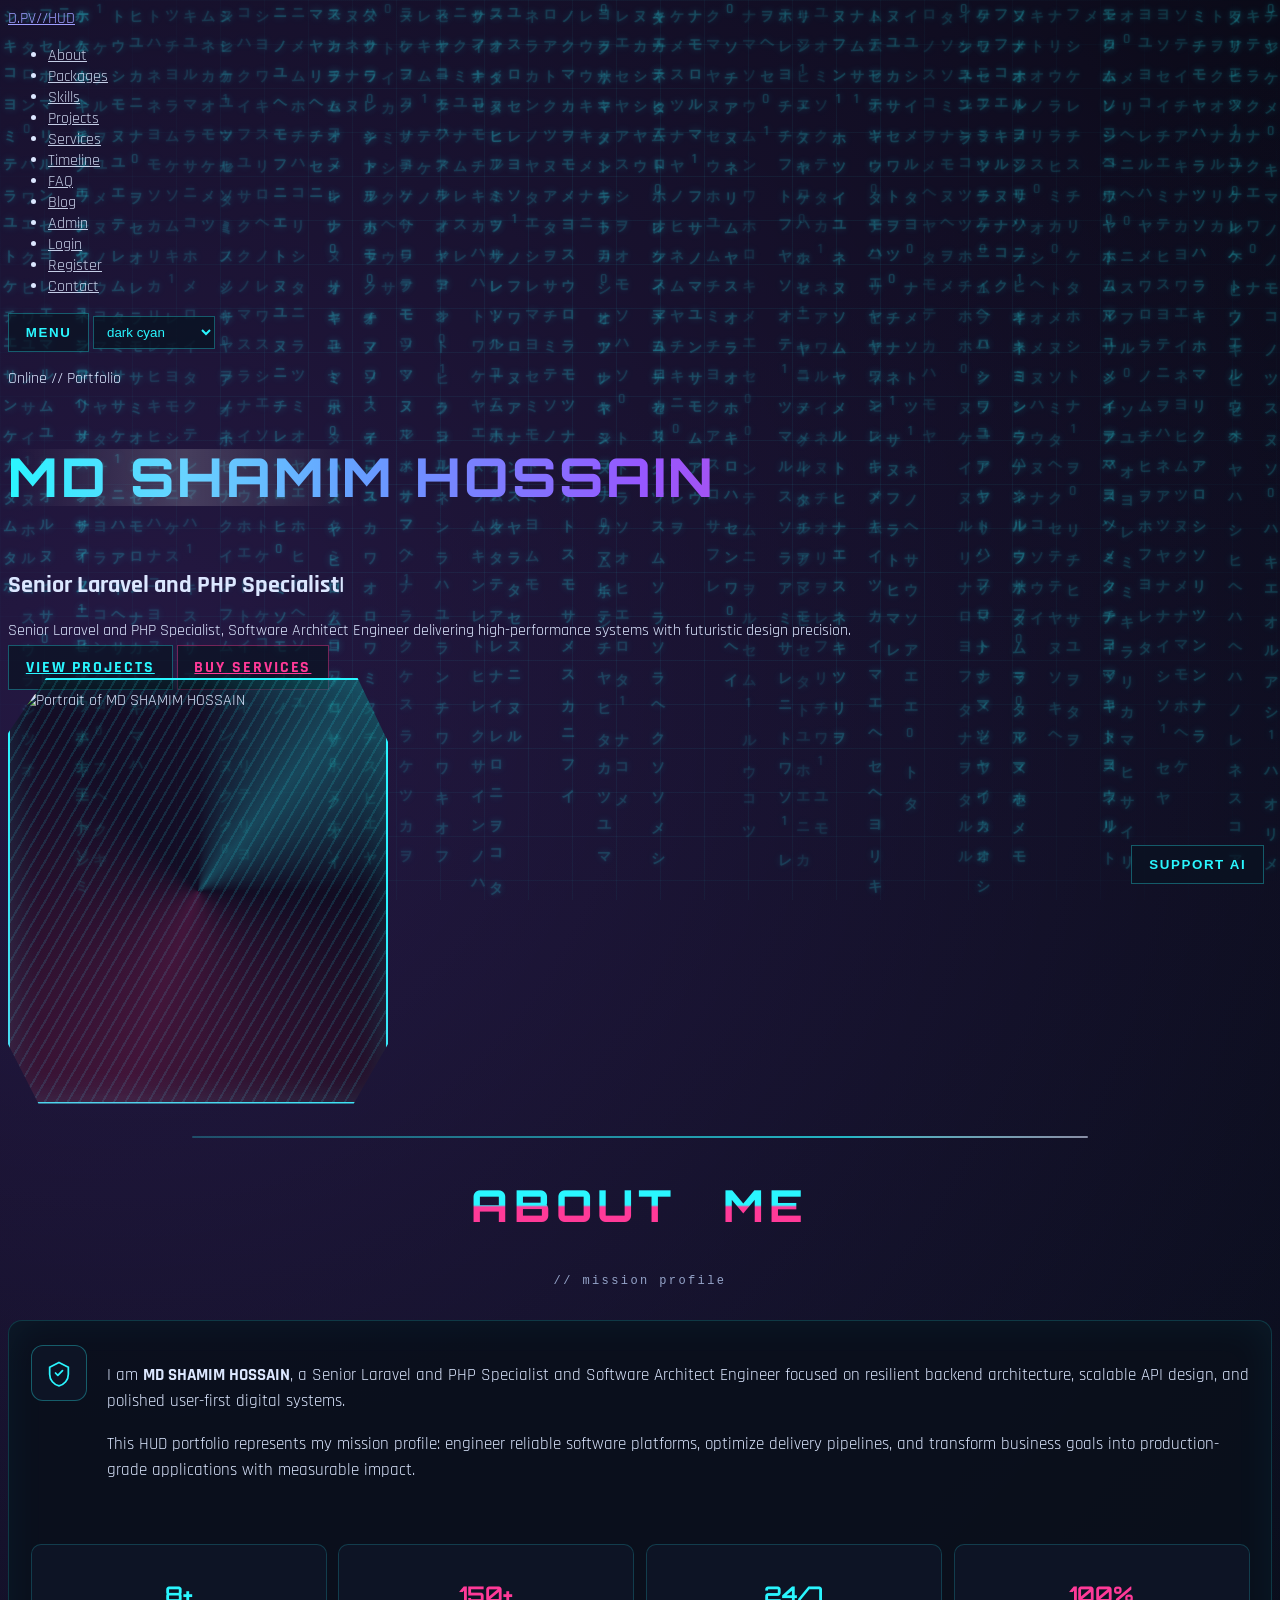
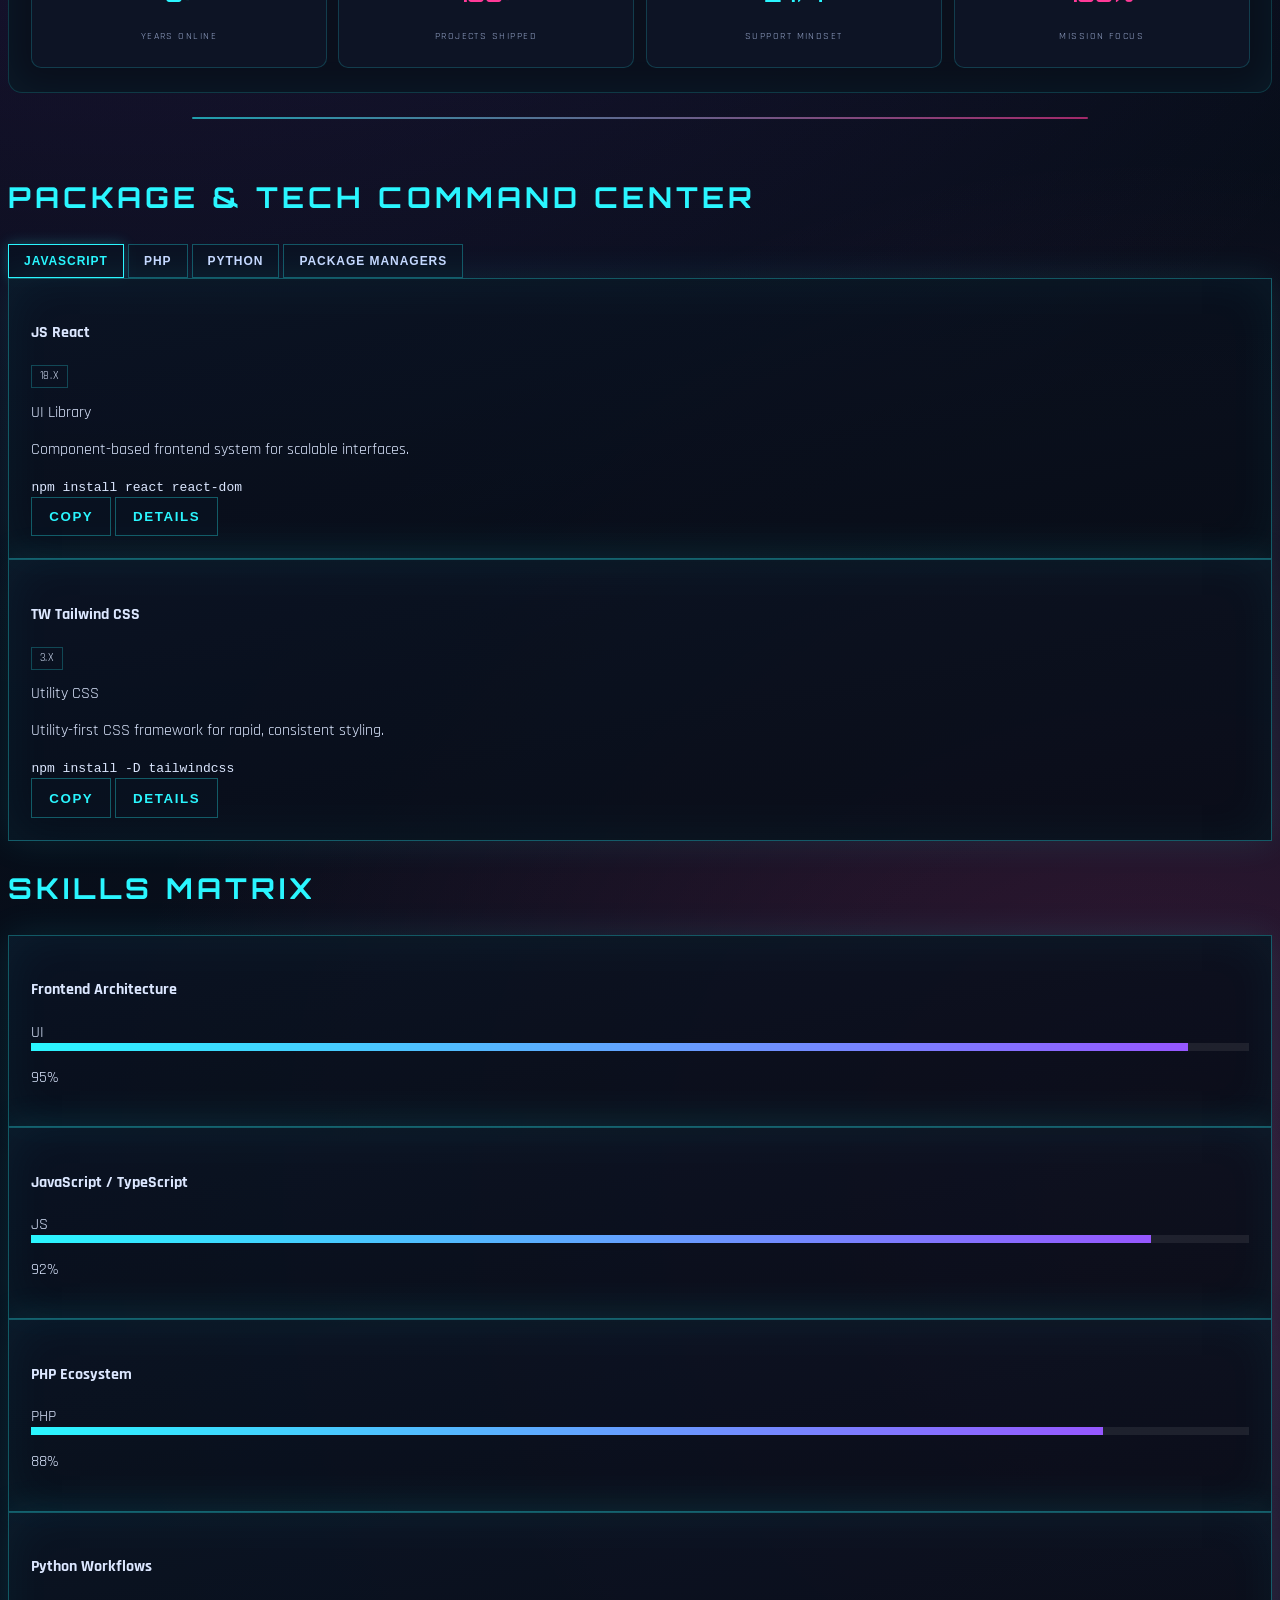
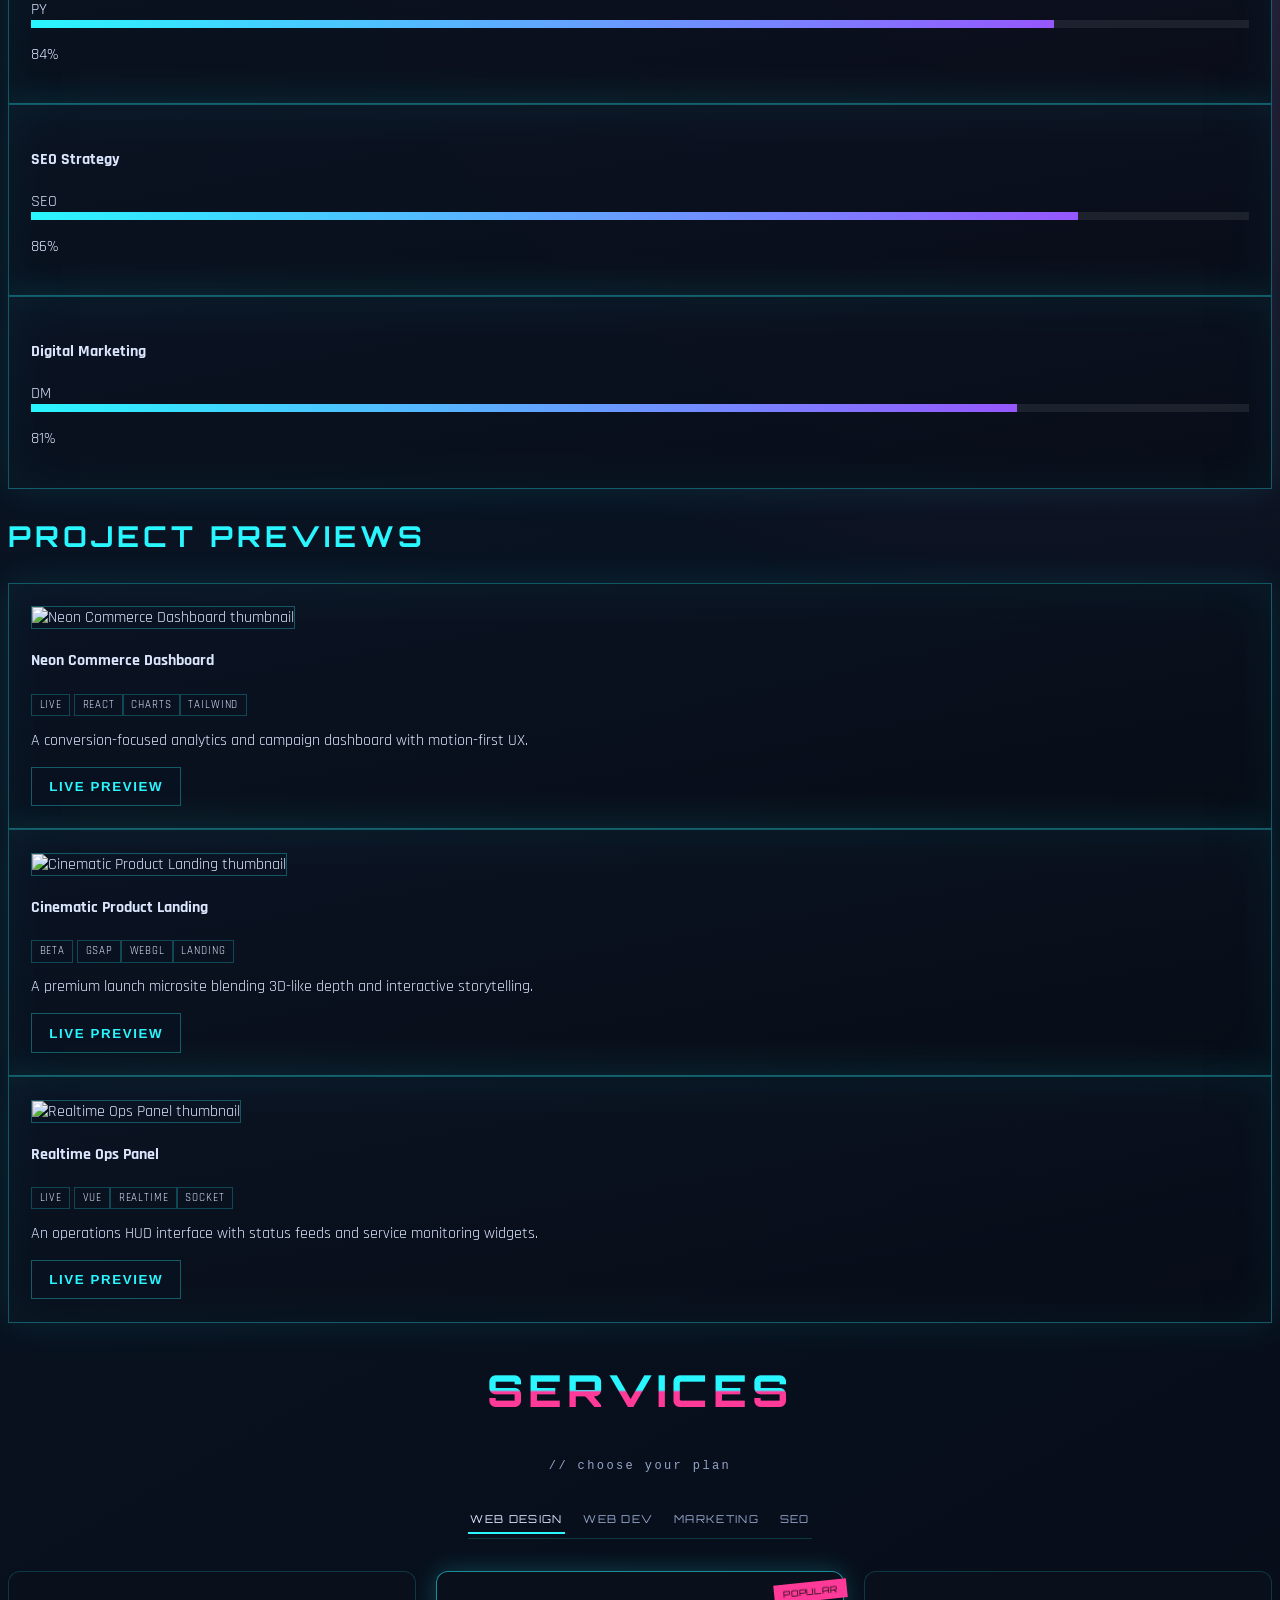
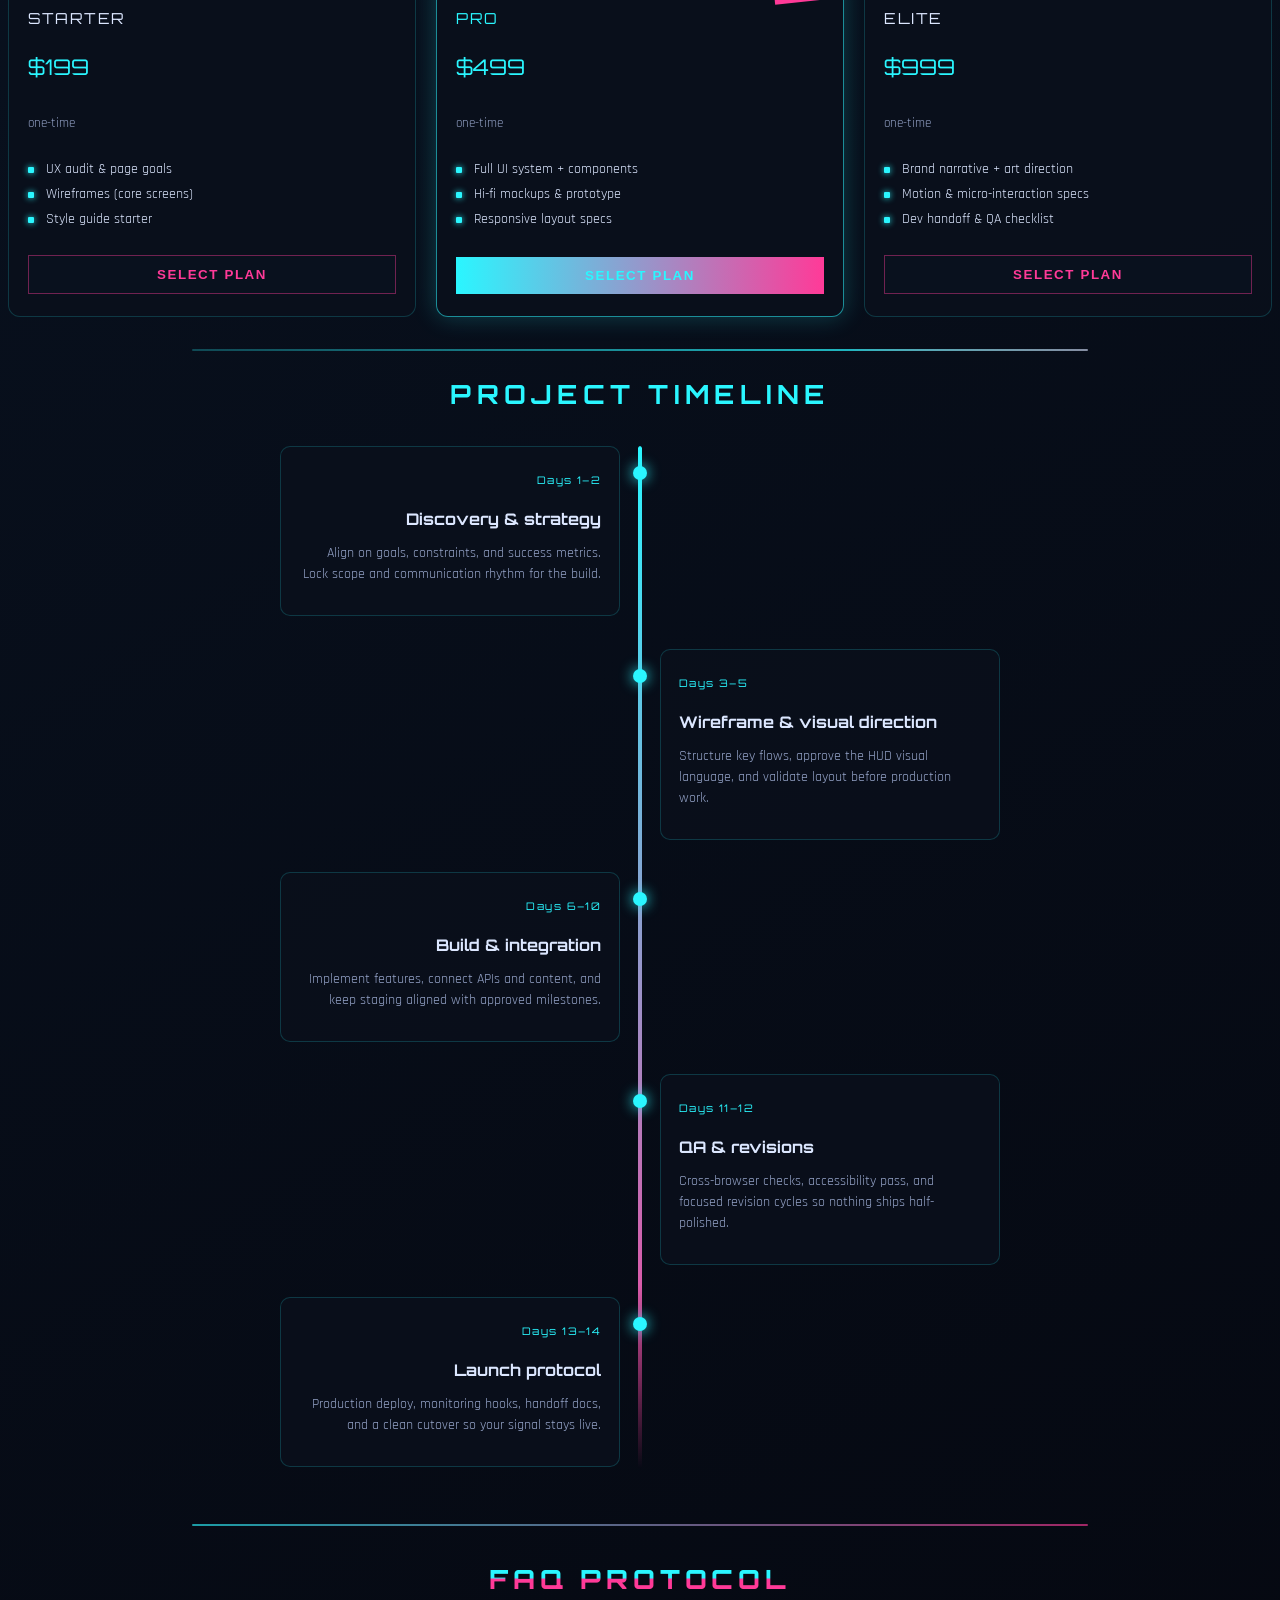
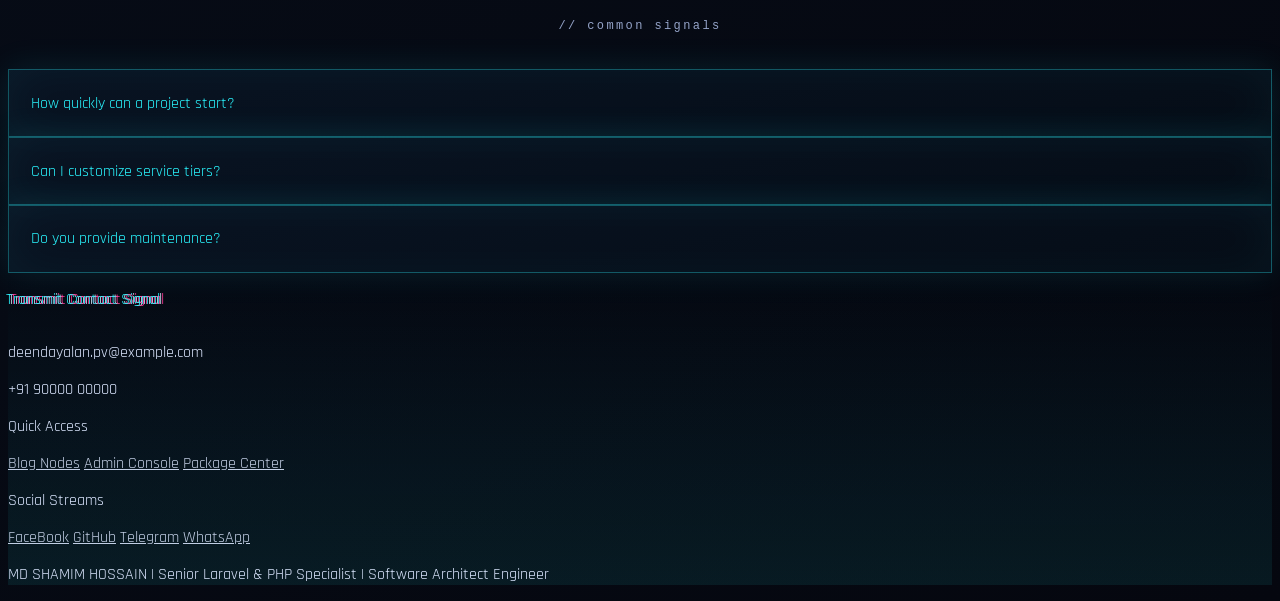
==== commit 4c576754: "Add matrix background effect and auth pages" ====
--- a/index.html
+++ b/index.html
@@ -32,6 +32,7 @@
     <link rel="stylesheet" href="./assets/css/styles.css" />
   </head>
   <body class="bg-night text-slate-200 selection:bg-cyanx/30" data-theme="dark_cyan">
+    <div id="matrixBg" class="matrix-bg" aria-hidden="true"></div>
     <div id="hudLoader" class="hud-loader" role="status" aria-live="polite" style="display: none;">
       <div class="hud-loader-core">
         <div class="loader-ring"></div>
@@ -65,6 +66,8 @@
             <li><a href="#faq-section" class="nav-link">FAQ</a></li>
             <li><a href="./blog.html" class="nav-link">Blog</a></li>
             <li><a href="./admin.html" class="nav-link">Admin</a></li>
+            <li><a href="./auth/login/" class="nav-link">Login</a></li>
+            <li><a href="./auth/register/" class="nav-link">Register</a></li>
             <li><a href="#contact" class="nav-link">Contact</a></li>
           </ul>
           <button
@@ -105,6 +108,8 @@
           <li><a href="#faq-section" class="nav-mobile-link">FAQ</a></li>
           <li><a href="./blog.html" class="nav-mobile-link">Blog</a></li>
           <li><a href="./admin.html" class="nav-mobile-link">Admin</a></li>
+          <li><a href="./auth/login/" class="nav-mobile-link">Login</a></li>
+          <li><a href="./auth/register/" class="nav-mobile-link">Register</a></li>
           <li><a href="#contact" class="nav-mobile-link">Contact</a></li>
         </ul>
       </div>
--- a/assets/css/styles.css
+++ b/assets/css/styles.css
@@ -29,17 +29,46 @@
 body {
   font-family: "Rajdhani", sans-serif;
   background:
-    radial-gradient(circle at 10% 10%, rgba(150, 87, 255, 0.18), transparent 25%),
-    radial-gradient(circle at 90% 40%, rgba(255, 58, 152, 0.15), transparent 24%),
-    linear-gradient(150deg, #05070f 10%, #091322 50%, #060b14 100%);
+    linear-gradient(to bottom, rgba(5, 7, 15, 0.97), rgba(5, 7, 15, 0.94)),
+    radial-gradient(circle at 15% 15%, rgba(42, 246, 255, 0.06), transparent 30%),
+    radial-gradient(circle at 85% 50%, rgba(42, 246, 255, 0.04), transparent 25%);
+  background-color: #05070f;
   overflow-x: hidden;
   color: var(--text);
-  /* Prevent iOS elastic bounce */
   overscroll-behavior-y: contain;
   -webkit-overflow-scrolling: auto;
-  /* Stabilize viewport */
   -webkit-text-size-adjust: 100%;
   text-size-adjust: 100%;
+}
+
+.matrix-bg {
+  position: fixed;
+  inset: 0;
+  z-index: -1;
+  overflow: hidden;
+  pointer-events: none;
+}
+
+.matrix-column {
+  position: absolute;
+  top: 0;
+  font-family: "Rajdhani", monospace;
+  font-size: 14px;
+  font-weight: 600;
+  color: rgba(42, 246, 255, 0.3);
+  text-shadow: 0 0 8px rgba(42, 246, 255, 0.45), 0 0 2px rgba(42, 246, 255, 0.25);
+  writing-mode: vertical-rl;
+  text-orientation: upright;
+  letter-spacing: 0.15em;
+  animation: matrix-fall linear infinite;
+  letter-spacing: 0;
+}
+
+@keyframes matrix-fall {
+  0% { transform: translateY(-100%); opacity: 0; }
+  10% { opacity: 0.35; }
+  90% { opacity: 0.35; }
+  100% { transform: translateY(100vh); opacity: 0; }
 }
 
 /* Disable overscroll on main scrolling containers */
@@ -854,8 +883,8 @@
 }
 
 body[data-theme^="light_"] {
-  --text: #18233c;
-  --muted: #44516b;
+  --text: #1e2942;
+  --muted: #5b6b8a;
   --surface: rgba(255, 255, 255, 0.82);
   --surface-elevated: rgba(255, 255, 255, 0.92);
   --border-subtle: color-mix(in srgb, var(--line) 45%, transparent);
@@ -1666,12 +1695,9 @@
 
 .admin-main {
   flex: 1;
-  margin-left: 228px;
-  max-width: 1200px;
-  display: flex;
-  flex-direction: column;
+  margin-left: 260px;
   min-height: 100vh;
-  padding: 0 1rem 0;
+  background: linear-gradient(180deg, rgba(5, 7, 15, 0.9), rgba(9, 19, 34, 0.8));
 }
 
 @media (min-width: 480px) {
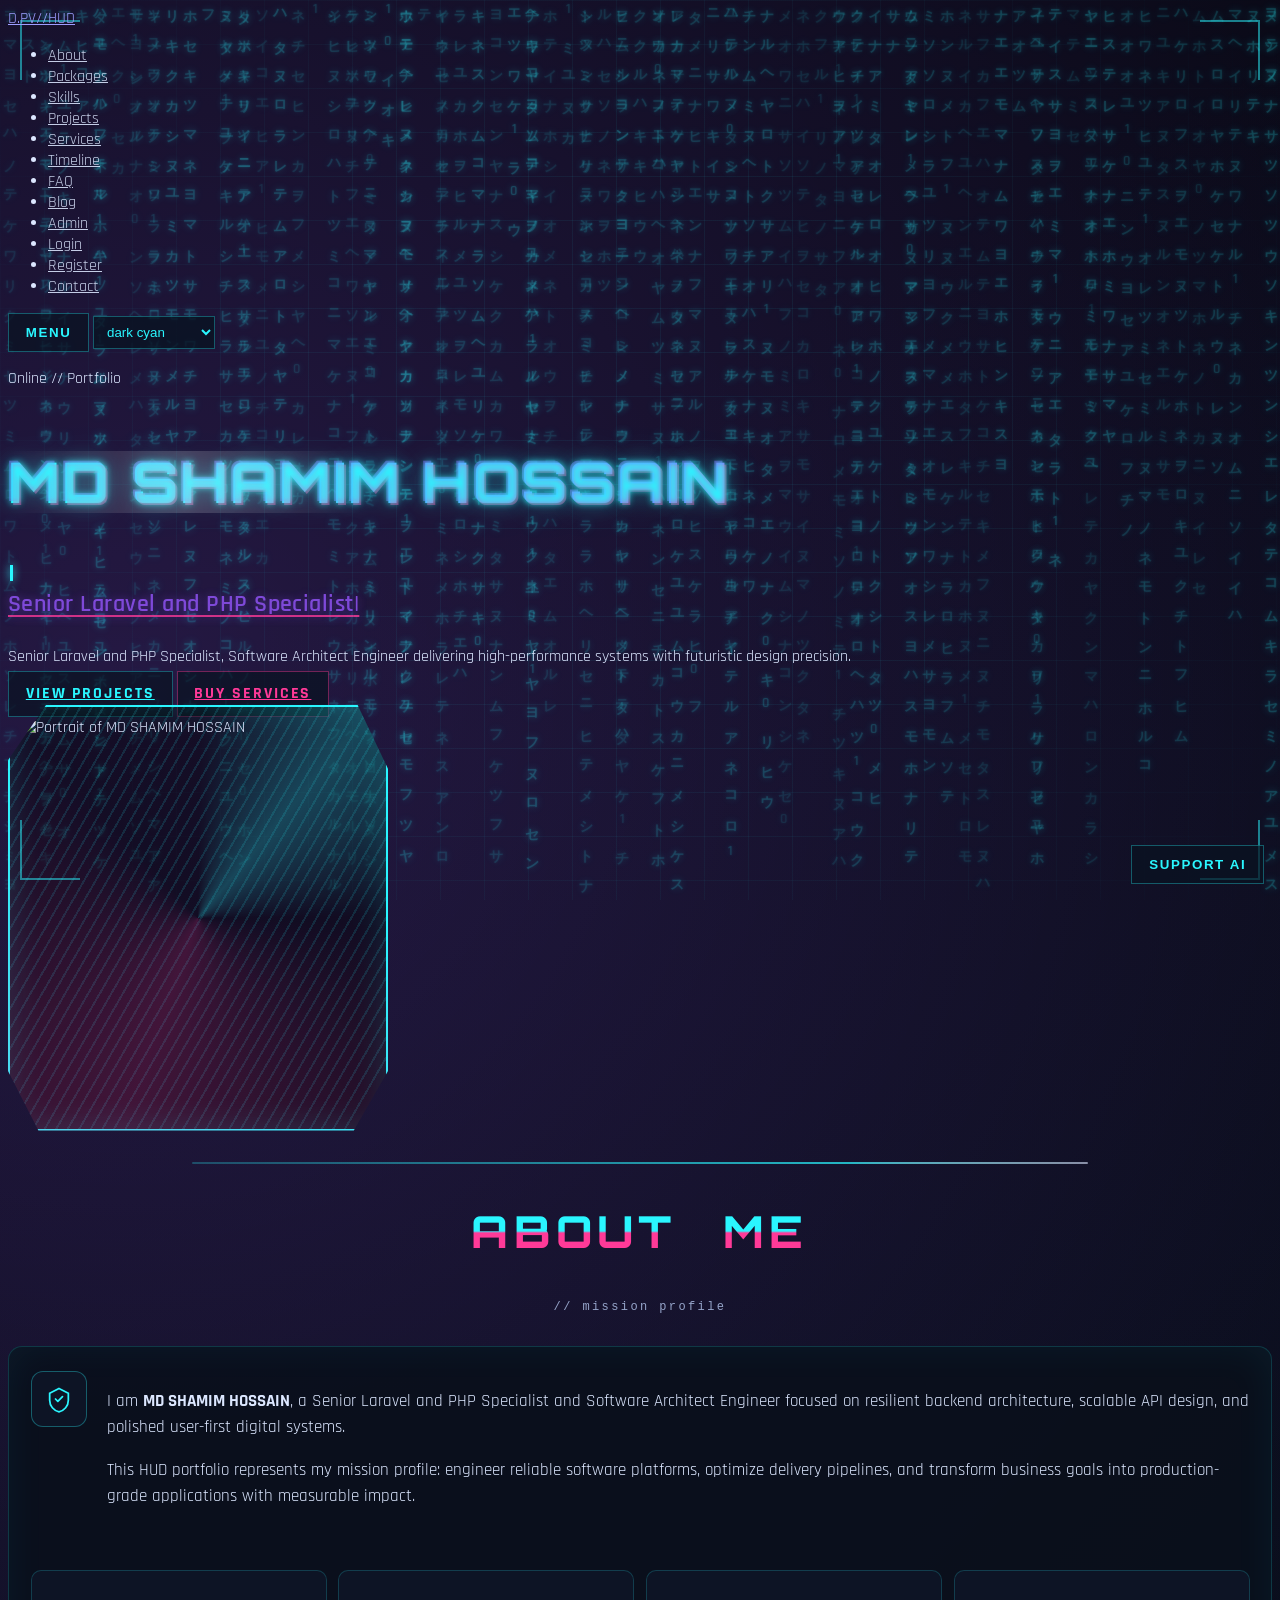
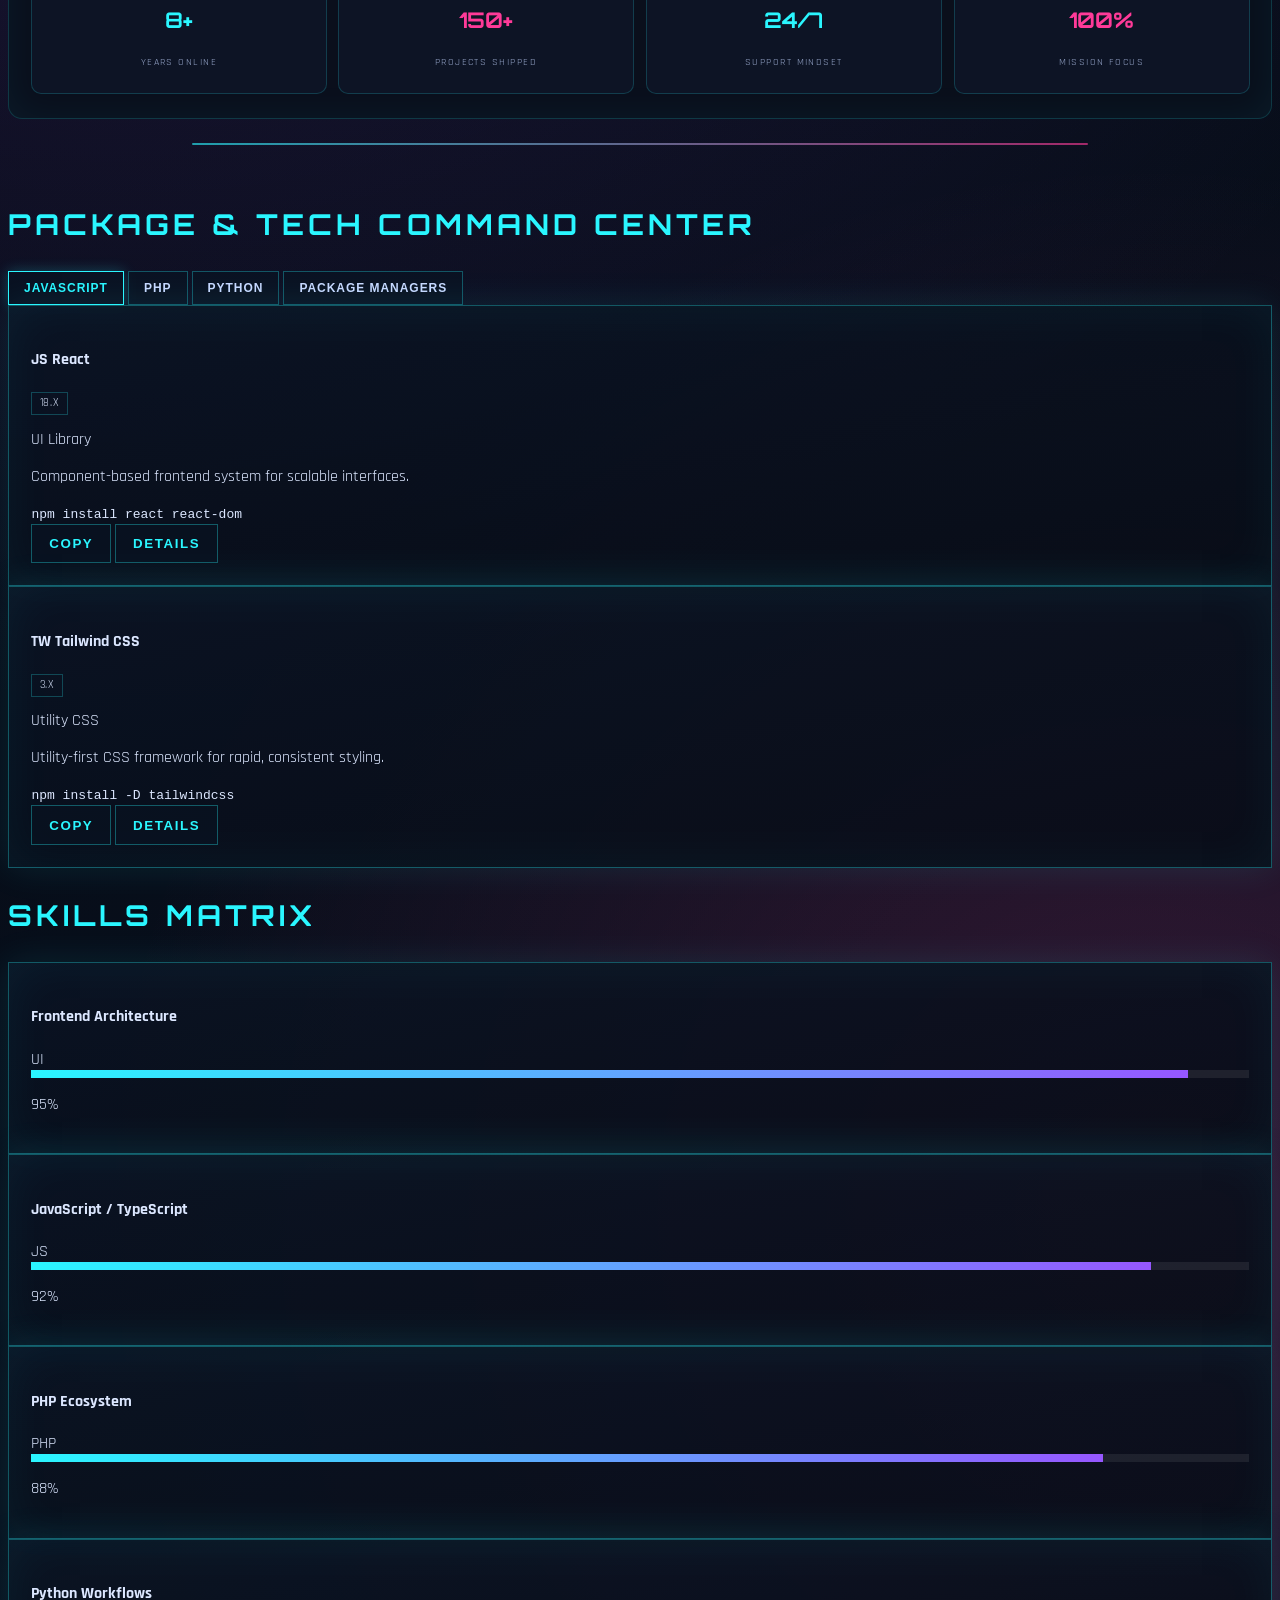
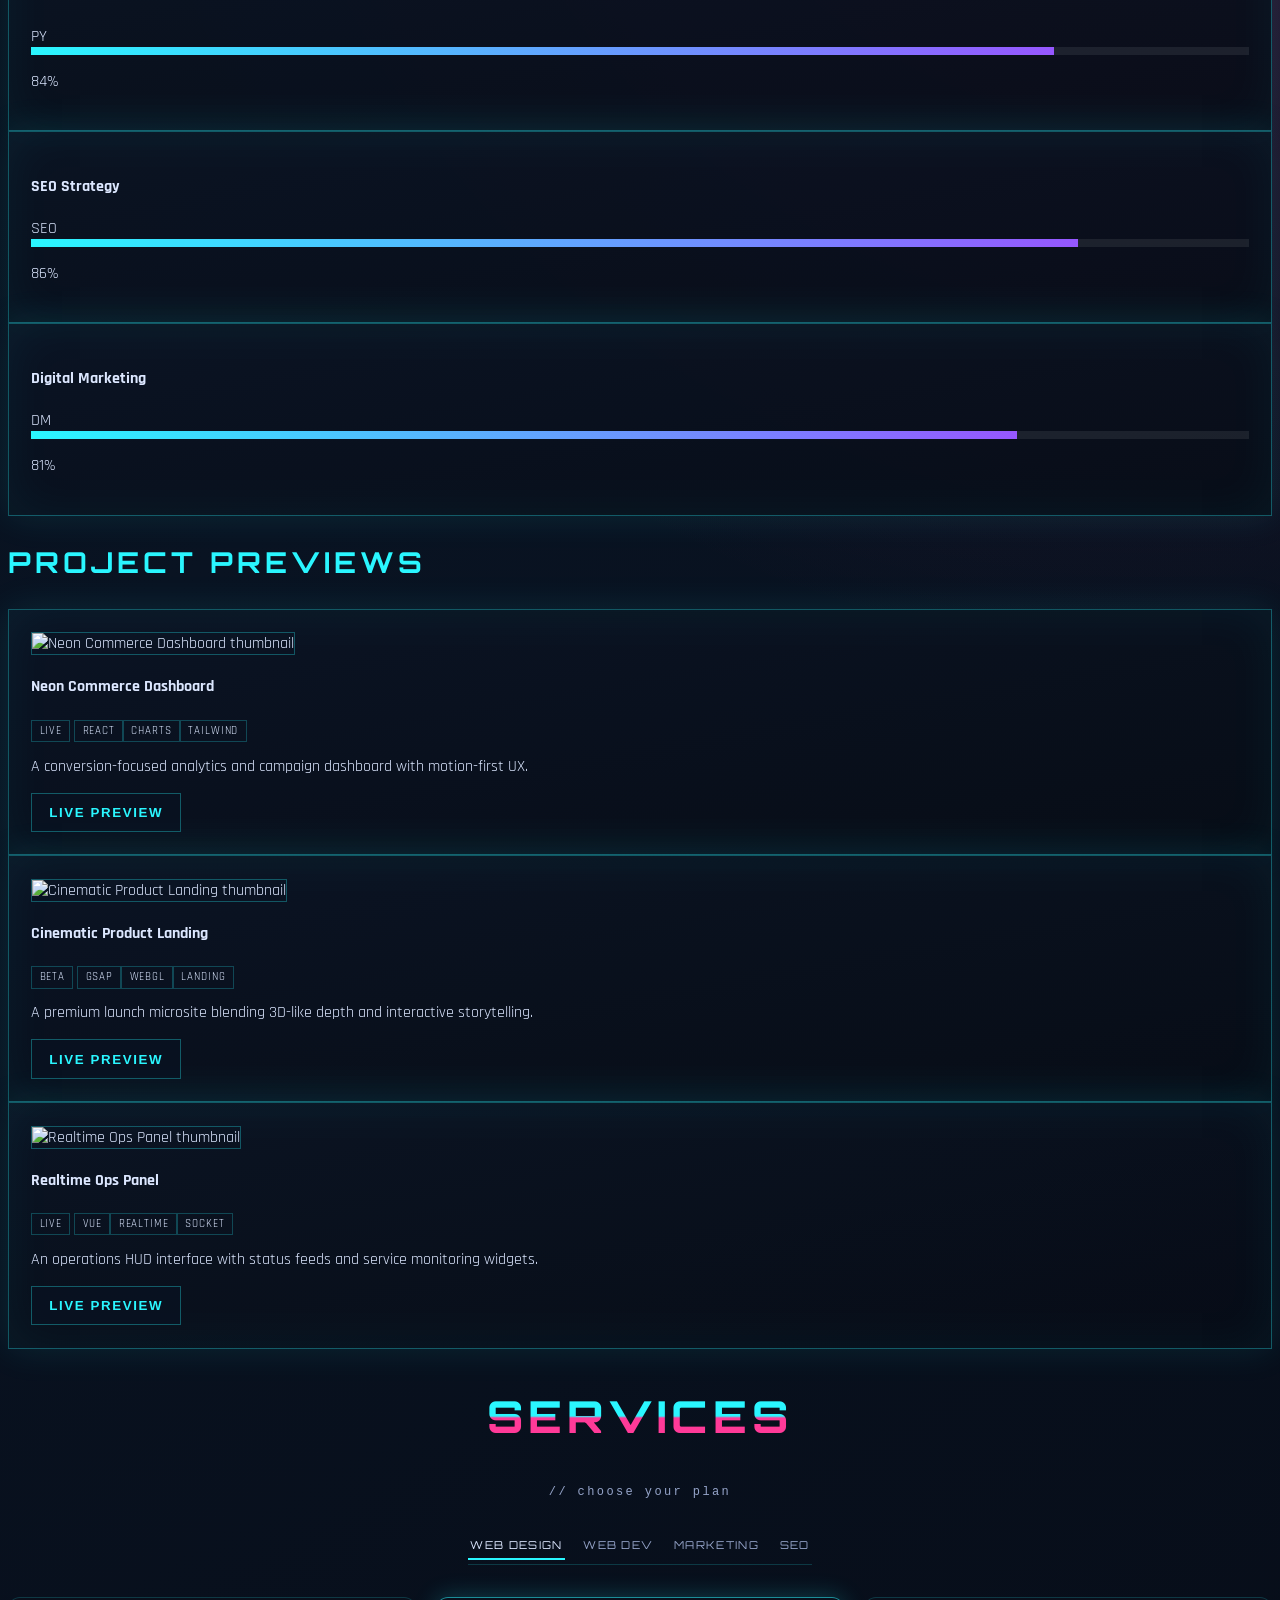
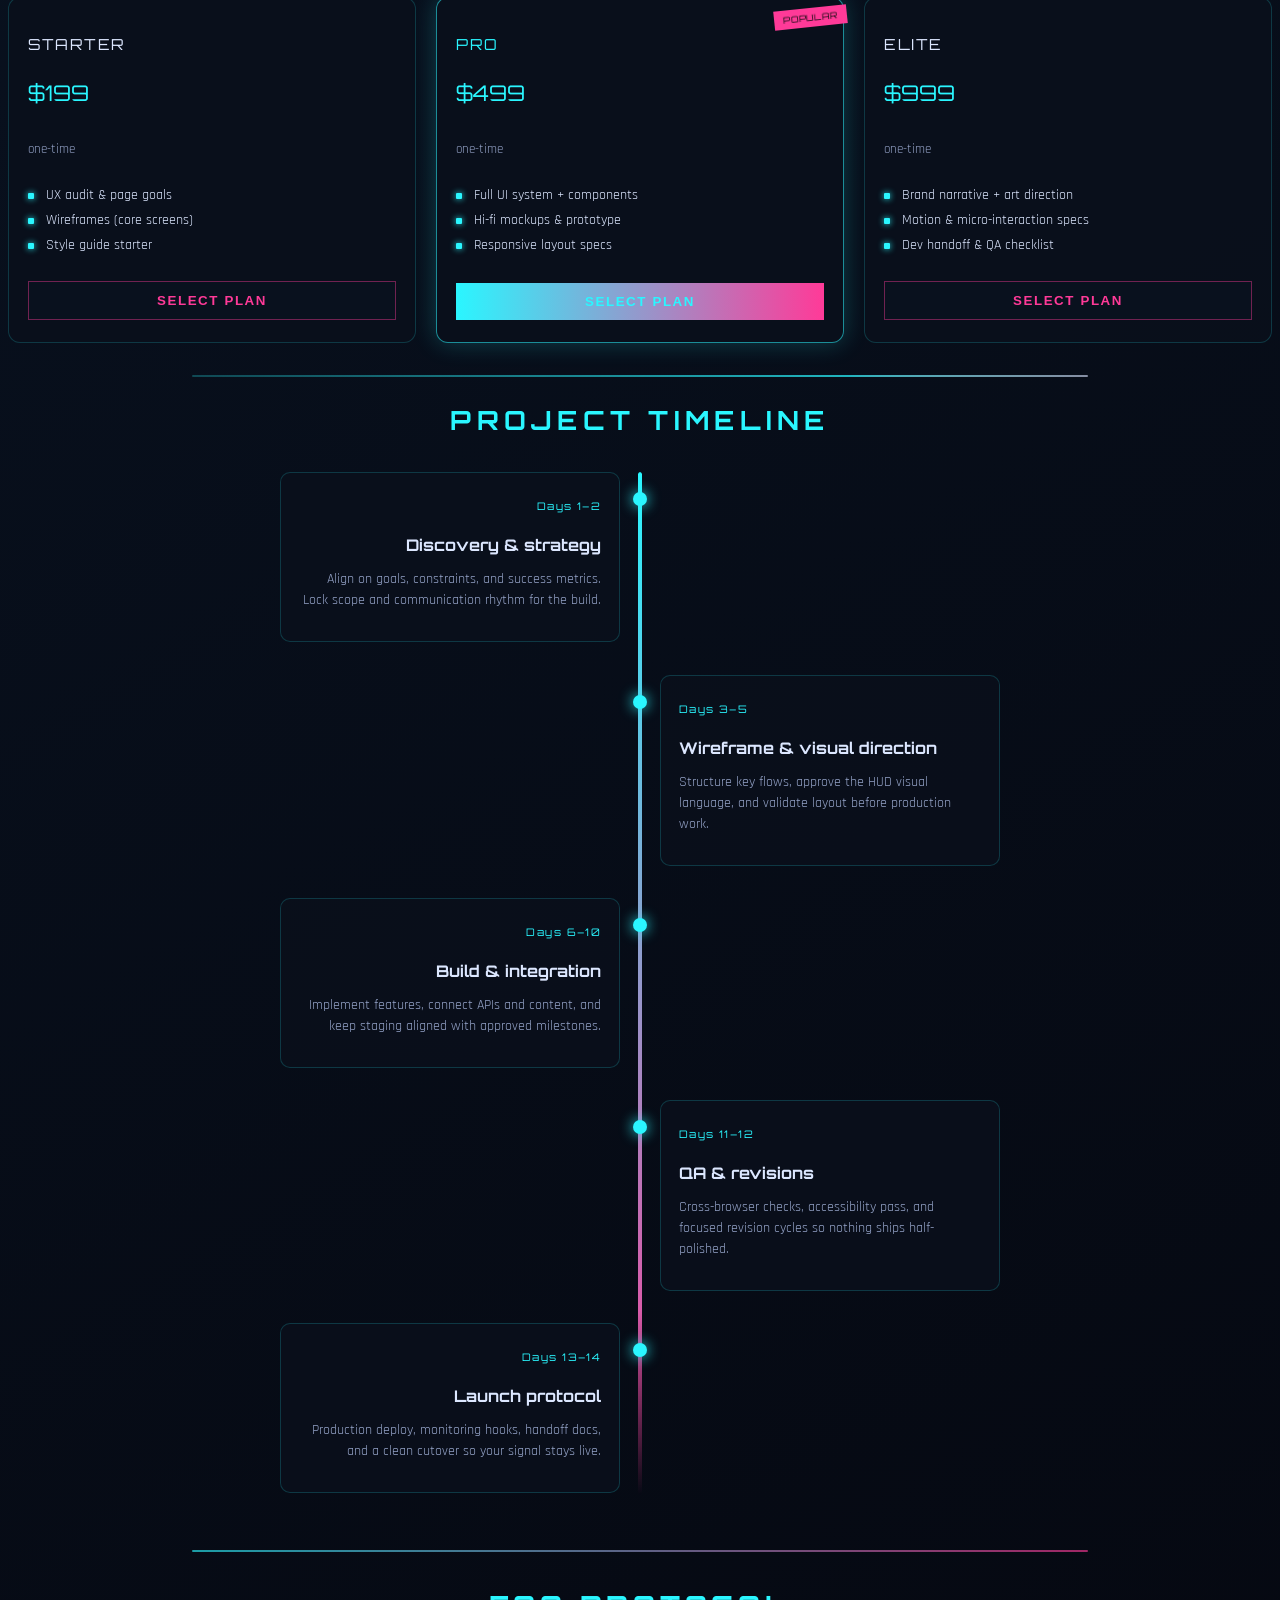
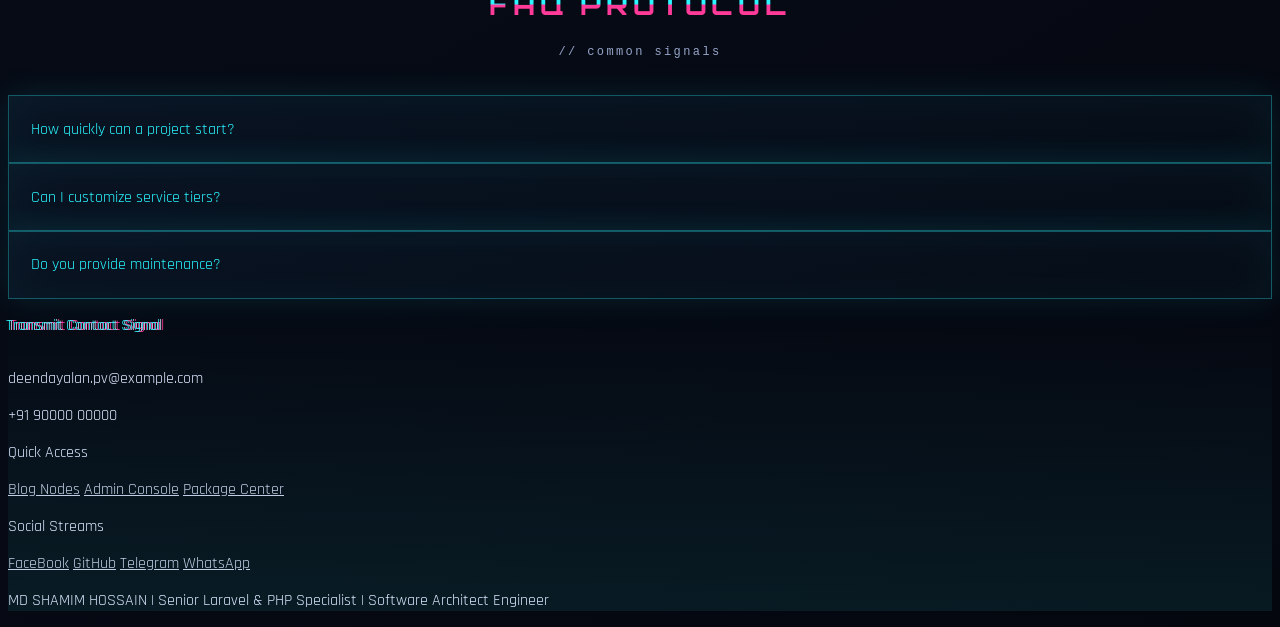
==== commit ca267e7d: "Add glitch text effect, particles, and corner accents to hero section" ====
--- a/index.html
+++ b/index.html
@@ -116,16 +116,22 @@
     </header>
 
     <main>
+      <div class="corner-accent top-left" aria-hidden="true"></div>
+      <div class="corner-accent top-right" aria-hidden="true"></div>
+      <div class="corner-accent bottom-left" aria-hidden="true"></div>
+      <div class="corner-accent bottom-right" aria-hidden="true"></div>
+      <div id="particles" class="particles" aria-hidden="true"></div>
       <section
         id="hero"
         class="max-w-7xl mx-auto px-4 sm:px-6 py-8 sm:py-12 lg:py-16 grid lg:grid-cols-2 gap-6 sm:gap-8 lg:gap-10 items-center"
       >
-        <div class="space-y-6 reveal">
+        <div class="space-y-6 reveal hero-content">
           <p class="text-cyanx tracking-[0.3em] uppercase text-xs font-semibold">Online // Portfolio</p>
           <div class="hero-name-wrap">
-            <h1 class="hero-name-line">MD SHAMIM HOSSAIN</h1>
-          </div>
-          <h2 class="font-['Orbitron'] text-xl sm:text-2xl text-violetx">
+            <h1 class="hero-name-line glitch-text" id="glitchText"></h1>
+            <span class="cursor-blink" id="cursorBlink"></span>
+          </div>
+          <h2 class="font-['Orbitron'] text-xl sm:text-2xl text-violetx subtitle" id="heroSubtitle">
             <span id="typewriter"></span><span class="cursor-bar">|</span>
           </h2>
           <p class="max-w-xl text-slate-300 text-lg">
--- a/assets/css/styles.css
+++ b/assets/css/styles.css
@@ -22,7 +22,6 @@
 html {
   scroll-behavior: smooth;
   overscroll-behavior-y: contain;
-  /* Prevent accidental zoom on mobile */
   touch-action: pan-y;
 }
 
@@ -39,6 +38,7 @@
   -webkit-overflow-scrolling: auto;
   -webkit-text-size-adjust: 100%;
   text-size-adjust: 100%;
+  transition: background-color 0.35s ease, color 0.3s ease;
 }
 
 .matrix-bg {
@@ -47,6 +47,16 @@
   z-index: -1;
   overflow: hidden;
   pointer-events: none;
+  transition: opacity 0.4s ease;
+}
+
+body[data-theme^="light_"] .matrix-bg {
+  opacity: 0.08;
+}
+
+body[data-theme^="light_"] .matrix-column {
+  color: rgba(15, 23, 42, 0.35);
+  text-shadow: none;
 }
 
 .matrix-column {
@@ -883,12 +893,15 @@
 }
 
 body[data-theme^="light_"] {
-  --text: #1e2942;
-  --muted: #5b6b8a;
-  --surface: rgba(255, 255, 255, 0.82);
-  --surface-elevated: rgba(255, 255, 255, 0.92);
+  --text: #0f172a;
+  --muted: #475569;
+  --surface: rgba(255, 255, 255, 0.85);
+  --surface-elevated: rgba(255, 255, 255, 0.94);
   --border-subtle: color-mix(in srgb, var(--line) 45%, transparent);
   --line-soft: color-mix(in srgb, var(--line) 38%, transparent);
+  background:
+    linear-gradient(180deg, var(--bg-0) 0%, var(--bg-1) 100%);
+  transition: background-color 0.35s ease, color 0.3s ease;
 }
 
 body[data-theme="dark_cyan"] { --bg-0:#05070f; --bg-1:#091322; --line:#2af6ff; --hot:#ff3a98; --violet:#9657ff; }
@@ -902,6 +915,11 @@
 body[data-theme="light_pearl"] { --bg-0:#fff9f3; --bg-1:#f5ede4; --line:#8f6a49; --hot:#9a4d68; --violet:#6f6aa8; }
 body[data-theme="light_lavender"] { --bg-0:#f8f2ff; --bg-1:#ece2fb; --line:#7e60bf; --hot:#cc558e; --violet:#5f86ce; }
 body[data-theme="light_sand"] { --bg-0:#fff7ec; --bg-1:#f1e6d8; --line:#9c7545; --hot:#ba5f51; --violet:#6a86ad; }
+
+body[data-theme^="light_"] {
+  background:
+    linear-gradient(180deg, var(--bg-0) 0%, var(--bg-1) 100%);
+}
 
 body[data-theme] {
   background:
@@ -1118,6 +1136,228 @@
   pointer-events: none;
 }
 
+/* === Glitch Text Effect === */
+.glitch-text {
+  display: inline-block;
+  font-family: "Orbitron", sans-serif;
+  font-weight: 800;
+  font-size: clamp(1.5rem, 5vw, 3.5rem);
+  line-height: 1.1;
+  letter-spacing: 0.04em;
+  color: var(--line);
+  text-shadow:
+    0 0 7px var(--line),
+    0 0 20px color-mix(in srgb, var(--line) 40%, transparent),
+    0 0 40px color-mix(in srgb, var(--line) 20%, transparent),
+    2px 2px 0 color-mix(in srgb, var(--hot) 50%, transparent),
+    -2px -2px 0 color-mix(in srgb, var(--violet) 50%, transparent);
+  animation: glitchPulse 2s infinite;
+  opacity: 0;
+  transform: translateY(20px);
+  transition: opacity 0.8s ease-out, transform 0.8s ease-out, text-shadow 0.3s ease;
+}
+
+.glitch-text.visible {
+  opacity: 1;
+  transform: translateY(0);
+}
+
+.glitch-text:hover {
+  text-shadow:
+    0 0 15px var(--hot),
+    0 0 35px color-mix(in srgb, var(--violet) 60%, transparent),
+    0 0 55px color-mix(in srgb, var(--line) 40%, transparent),
+    4px 4px 0 color-mix(in srgb, var(--hot) 60%, transparent),
+    -4px -4px 0 color-mix(in srgb, var(--violet) 60%, transparent);
+}
+
+.cursor-blink {
+  display: inline-block;
+  width: 3px;
+  height: 1em;
+  background: var(--line);
+  margin-left: 2px;
+  vertical-align: text-bottom;
+  animation: blink 0.8s step-end infinite;
+  box-shadow: 0 0 8px var(--line);
+}
+
+/* === Hero Subtitle === */
+.subtitle {
+  display: block;
+  color: var(--violet);
+  font-size: clamp(1.1rem, 2.5vw, 1.5rem);
+  margin-top: 0.5rem;
+  opacity: 0;
+  text-decoration: underline;
+  text-decoration-color: var(--hot);
+  text-underline-offset: 4px;
+  padding-bottom: 0.5rem;
+  font-weight: 600;
+  letter-spacing: 0.02em;
+  text-shadow: 0 0 10px color-mix(in srgb, var(--violet) 50%, transparent);
+  transition: opacity 0.8s ease-out 0.3s, transform 0.8s ease-out 0.3s;
+  transform: translateY(15px);
+}
+
+.subtitle.visible {
+  opacity: 1;
+  transform: translateY(0);
+  animation: subtitleFlicker 4s infinite;
+}
+
+/* === Corner Accents === */
+.corner-accent {
+  position: fixed;
+  width: 60px;
+  height: 60px;
+  border-style: solid;
+  border-color: var(--line);
+  z-index: 50;
+  pointer-events: none;
+  opacity: 0;
+  transition: opacity 0.5s ease;
+}
+
+body[data-theme] .corner-accent {
+  opacity: 0.5;
+}
+
+.corner-accent.top-left {
+  top: 20px;
+  left: 20px;
+  border-width: 2px 0 0 2px;
+}
+
+.corner-accent.top-right {
+  top: 20px;
+  right: 20px;
+  border-width: 2px 2px 0 0;
+}
+
+.corner-accent.bottom-left {
+  bottom: 20px;
+  left: 20px;
+  border-width: 0 0 2px 2px;
+}
+
+.corner-accent.bottom-right {
+  bottom: 20px;
+  right: 20px;
+  border-width: 0 2px 2px 0;
+}
+
+/* === Particles === */
+.particles {
+  position: fixed;
+  top: 0;
+  left: 0;
+  width: 100%;
+  height: 100%;
+  pointer-events: none;
+  z-index: 0;
+  overflow: hidden;
+}
+
+.particle {
+  position: absolute;
+  background: var(--line);
+  border-radius: 50%;
+  opacity: 0;
+  animation: particleFloat linear infinite;
+  box-shadow: 0 0 6px var(--line);
+}
+
+body[data-theme^="light_"] .particle {
+  background: #0f172a;
+  box-shadow: none;
+}
+
+/* === Glitch Keyframes === */
+@keyframes glitchPulse {
+  0%, 100% {
+    text-shadow:
+      0 0 7px var(--line),
+      0 0 20px color-mix(in srgb, var(--line) 40%, transparent),
+      0 0 40px color-mix(in srgb, var(--line) 20%, transparent),
+      2px 2px 0 color-mix(in srgb, var(--hot) 50%, transparent),
+      -2px -2px 0 color-mix(in srgb, var(--violet) 50%, transparent);
+  }
+  25% {
+    text-shadow:
+      0 0 10px var(--line),
+      0 0 30px color-mix(in srgb, var(--line) 50%, transparent),
+      0 0 50px color-mix(in srgb, var(--line) 25%, transparent),
+      -2px 2px 0 color-mix(in srgb, var(--hot) 60%, transparent),
+      2px -2px 0 color-mix(in srgb, var(--violet) 60%, transparent);
+  }
+  50% {
+    text-shadow:
+      0 0 5px var(--line),
+      0 0 15px color-mix(in srgb, var(--line) 30%, transparent),
+      0 0 35px color-mix(in srgb, var(--line) 15%, transparent),
+      3px -1px 0 color-mix(in srgb, var(--hot) 45%, transparent),
+      -3px 1px 0 color-mix(in srgb, var(--violet) 45%, transparent);
+  }
+  75% {
+    text-shadow:
+      0 0 12px var(--line),
+      0 0 25px color-mix(in srgb, var(--line) 45%, transparent),
+      0 0 45px color-mix(in srgb, var(--line) 22%, transparent),
+      -1px -3px 0 color-mix(in srgb, var(--hot) 55%, transparent),
+      1px 3px 0 color-mix(in srgb, var(--violet) 55%, transparent);
+  }
+}
+
+@keyframes subtitleFlicker {
+  0%, 100% {
+    opacity: 0.8;
+    text-shadow: 0 0 10px color-mix(in srgb, var(--violet) 50%, transparent);
+  }
+  92% {
+    opacity: 0.8;
+    text-shadow: 0 0 10px color-mix(in srgb, var(--violet) 50%, transparent);
+  }
+  93% {
+    opacity: 0.4;
+    text-shadow: 0 0 5px color-mix(in srgb, var(--violet) 25%, transparent);
+  }
+  94% {
+    opacity: 0.9;
+    text-shadow: 0 0 15px color-mix(in srgb, var(--violet) 70%, transparent);
+  }
+  95% {
+    opacity: 0.5;
+    text-shadow: 0 0 3px color-mix(in srgb, var(--violet) 15%, transparent);
+  }
+  96% {
+    opacity: 0.8;
+    text-shadow: 0 0 10px color-mix(in srgb, var(--violet) 50%, transparent);
+  }
+}
+
+@keyframes blink {
+  0%, 100% { opacity: 1; }
+  50% { opacity: 0; }
+}
+
+@keyframes particleFloat {
+  0% {
+    transform: translateY(100vh) scale(0);
+    opacity: 0;
+  }
+  10% {
+    opacity: 0.8;
+  }
+  90% {
+    opacity: 0.6;
+  }
+  100% {
+    transform: translateY(-100px) scale(1.5);
+    opacity: 0;
+  }
+}
+
 @keyframes heroNamePulse {
   0%, 100% { filter: brightness(1); }
   50% { filter: brightness(1.12); }
@@ -2111,6 +2351,27 @@
   
   .about-copy {
     font-size: 0.9rem;
+  }
+
+  .corner-accent {
+    width: 30px;
+    height: 30px;
+  }
+  .corner-accent.top-left {
+    top: 10px;
+    left: 10px;
+  }
+  .corner-accent.top-right {
+    top: 10px;
+    right: 10px;
+  }
+  .corner-accent.bottom-left {
+    bottom: 10px;
+    left: 10px;
+  }
+  .corner-accent.bottom-right {
+    bottom: 10px;
+    right: 10px;
   }
 }
 
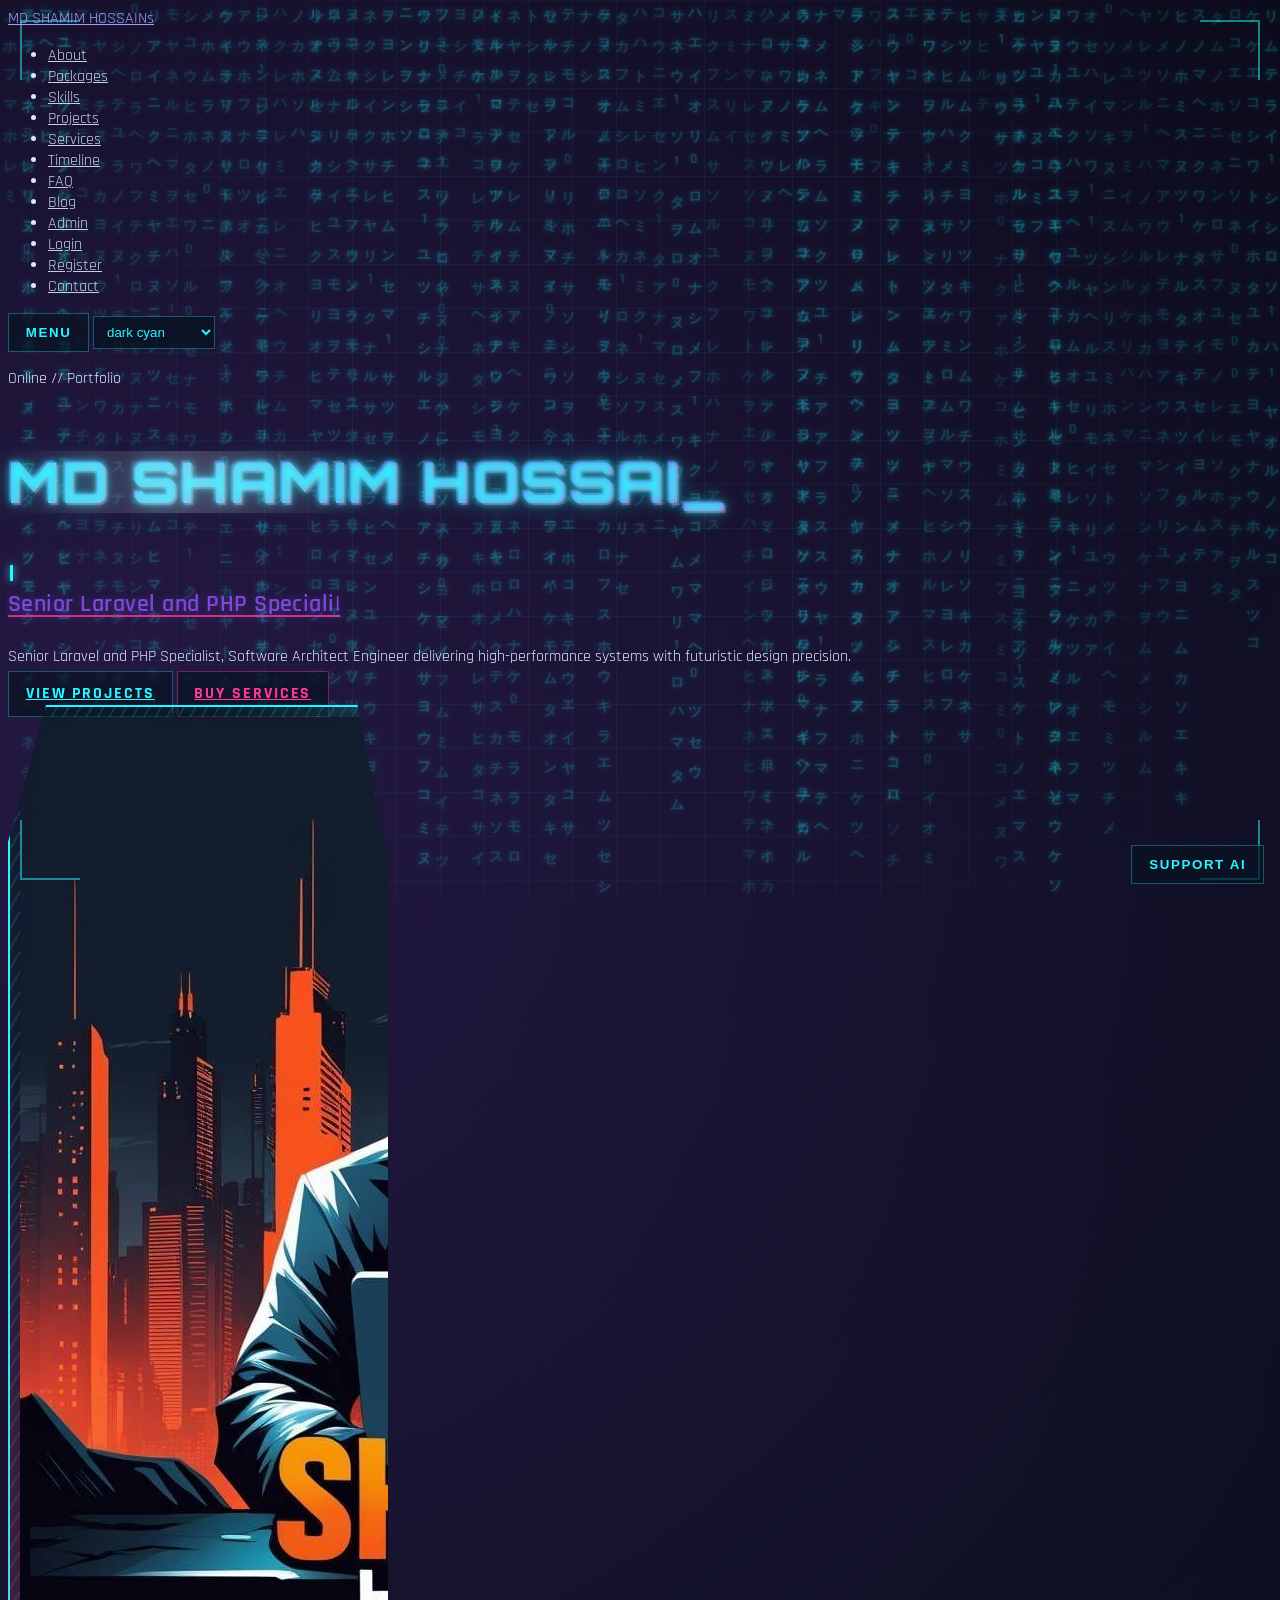
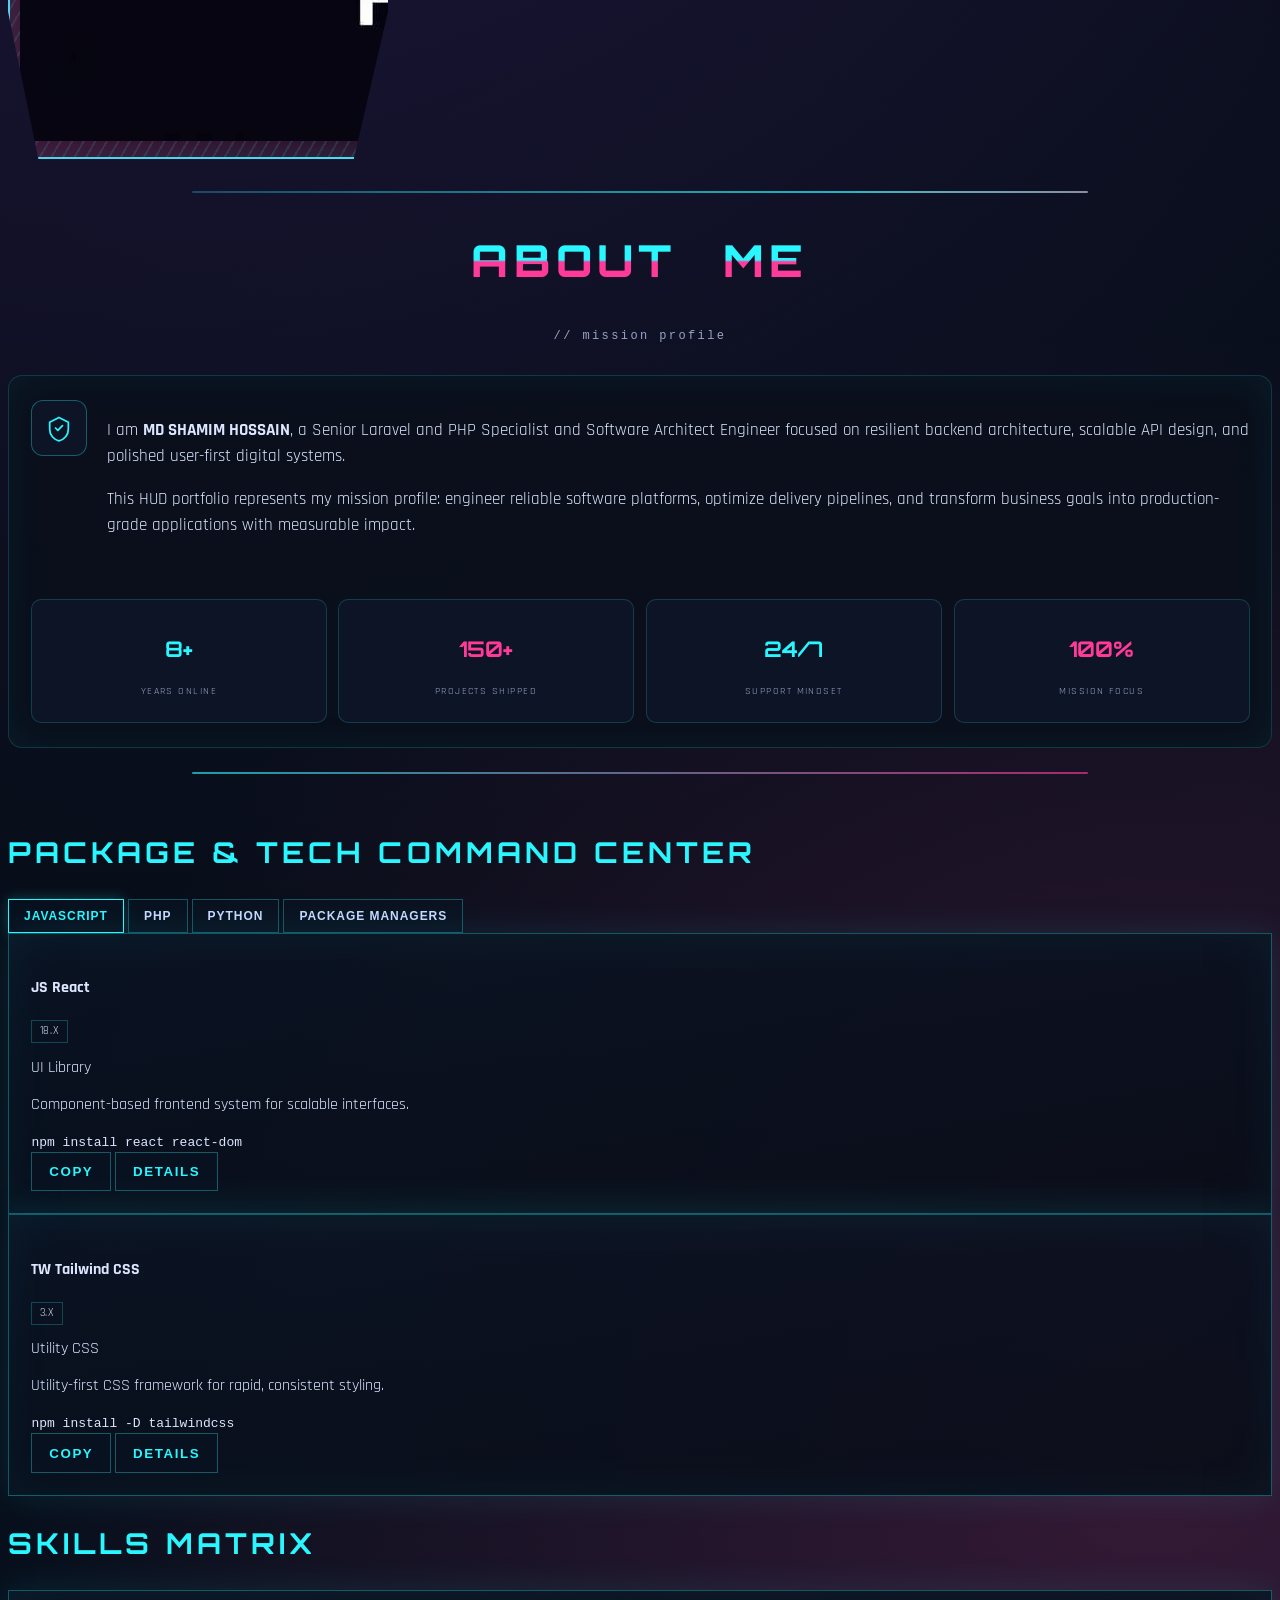
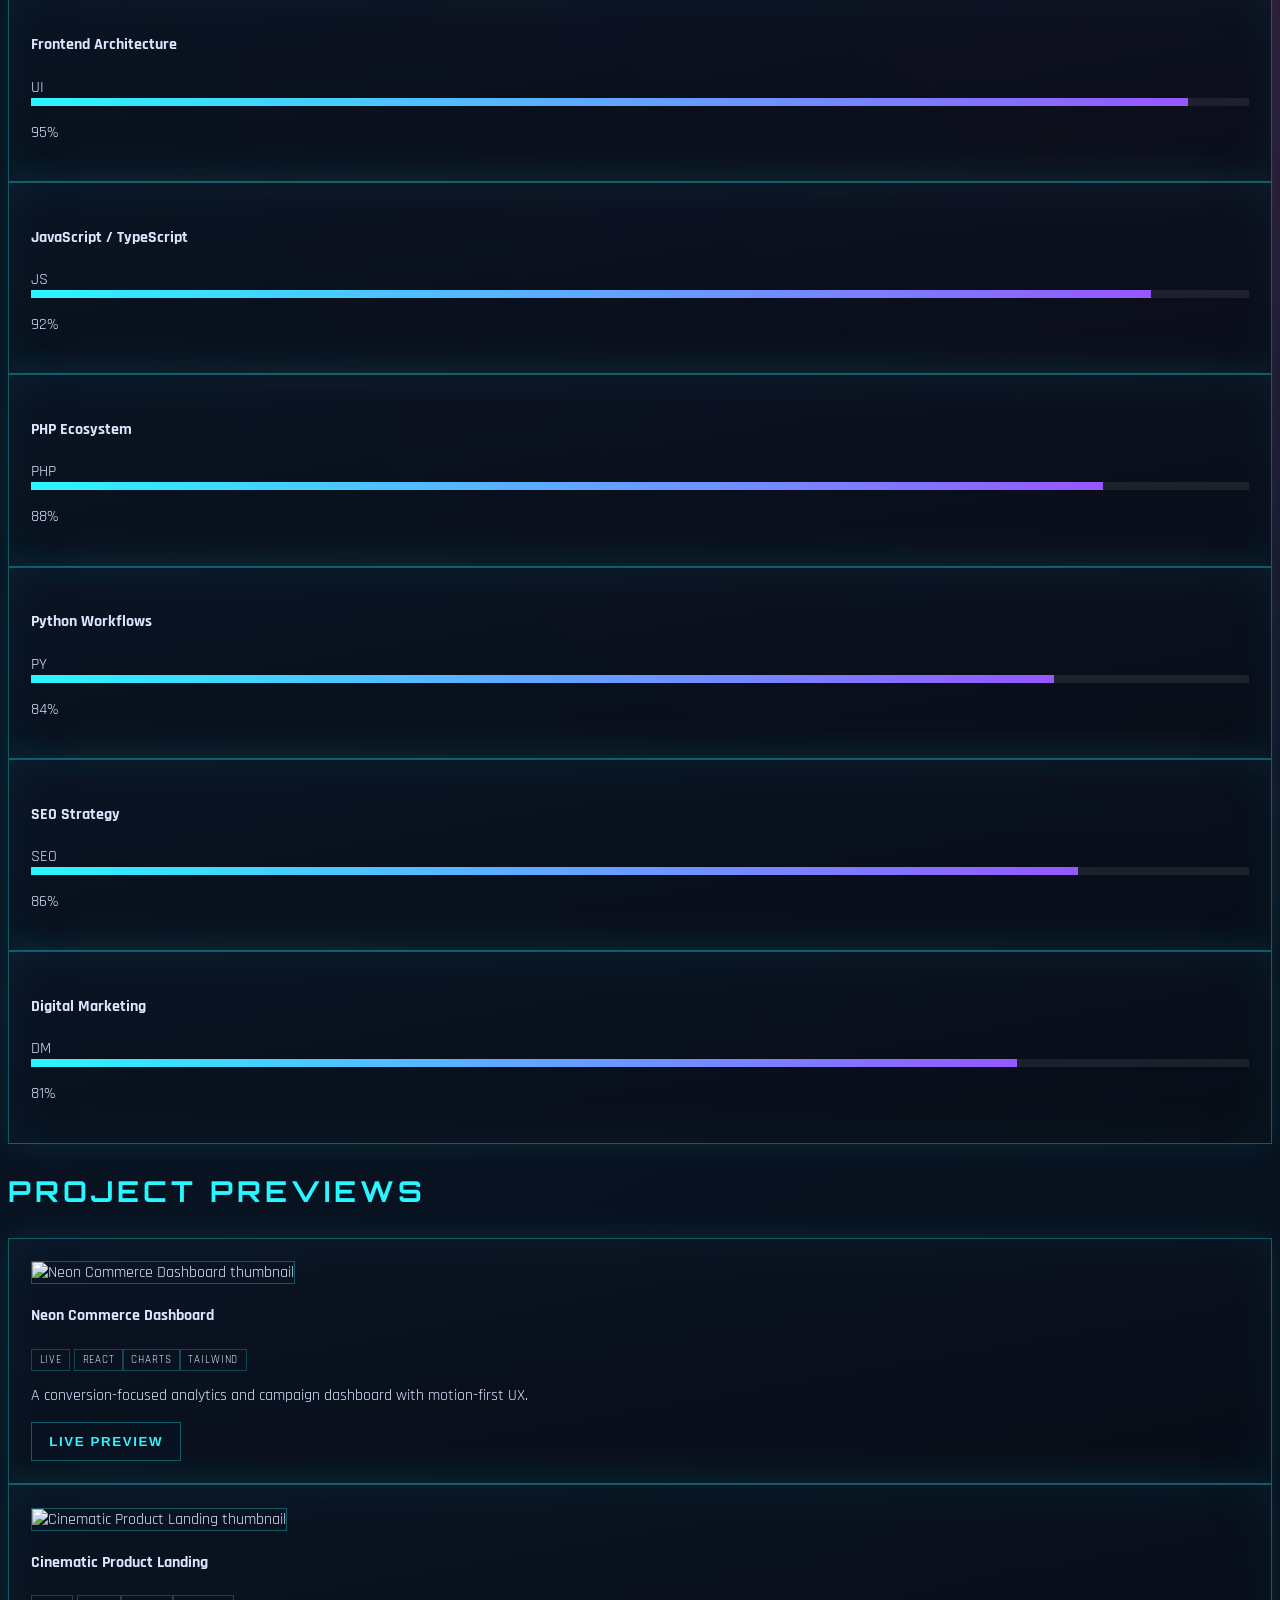
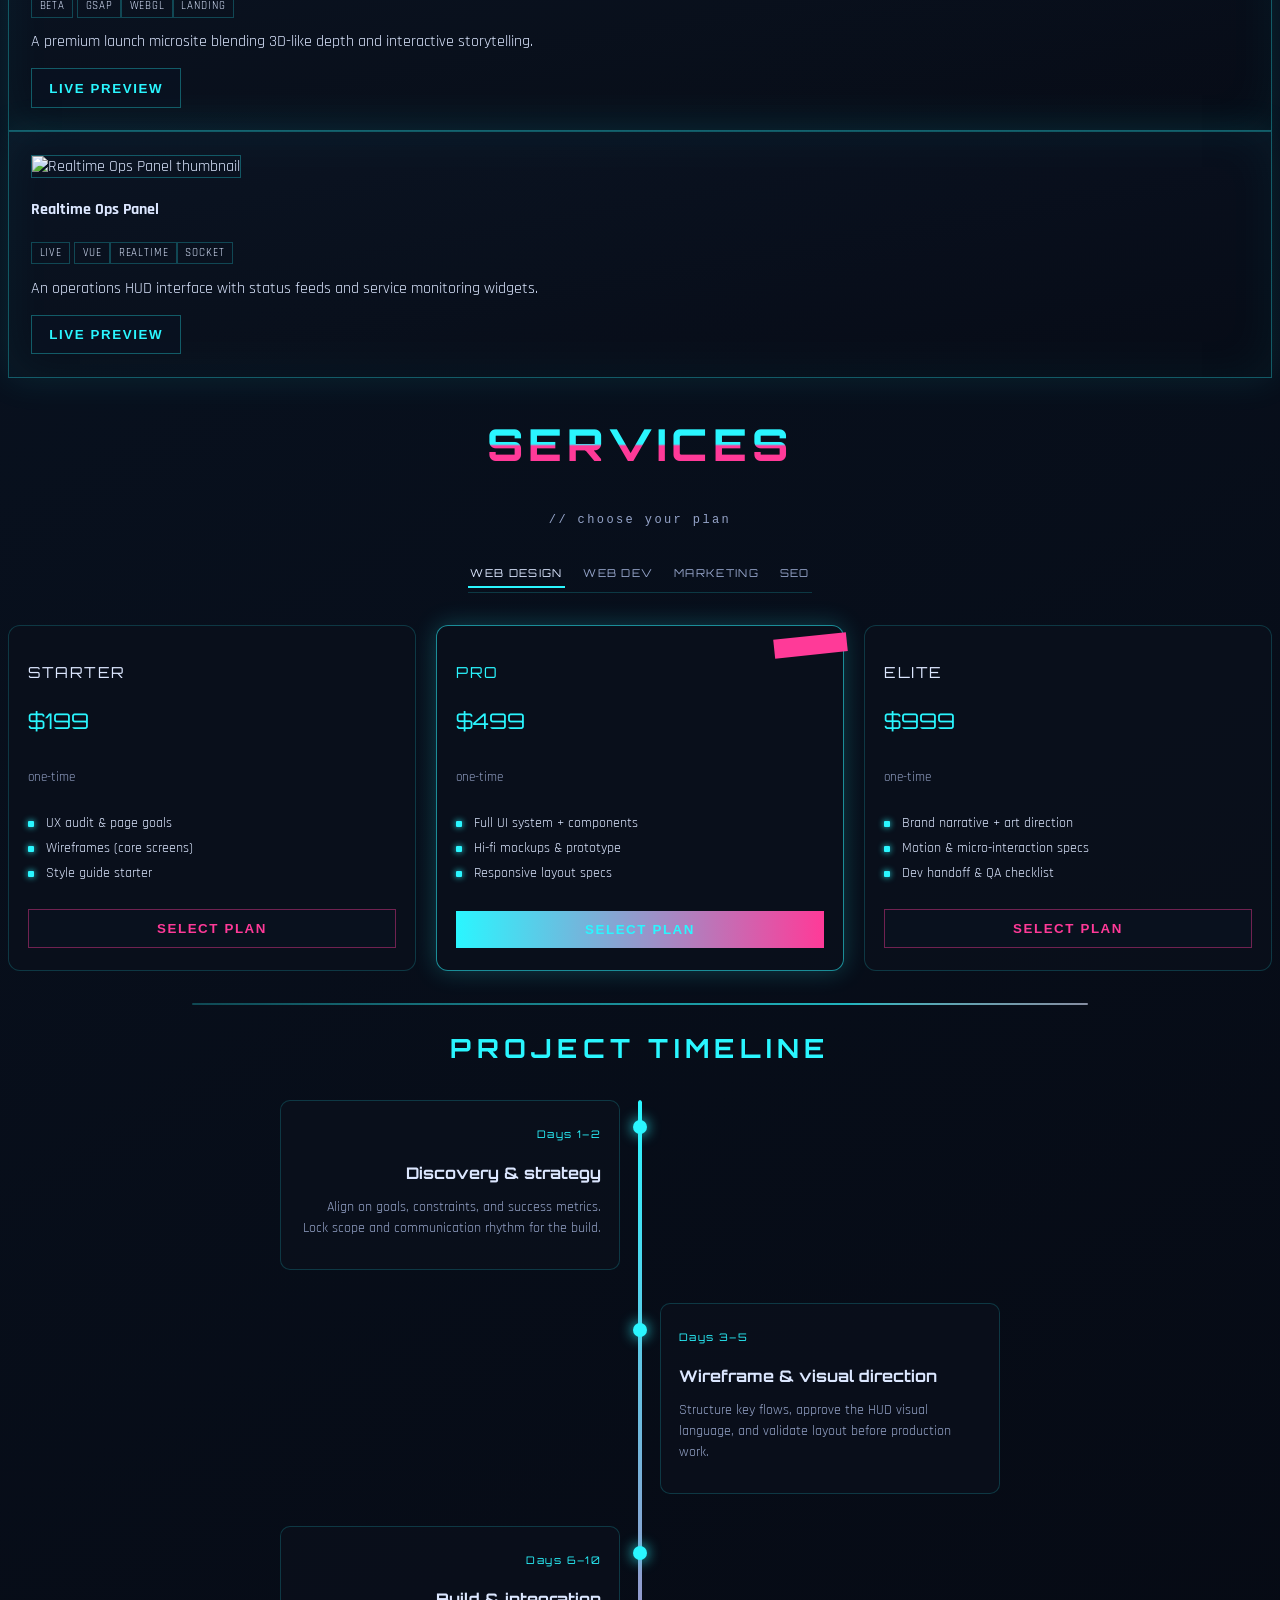
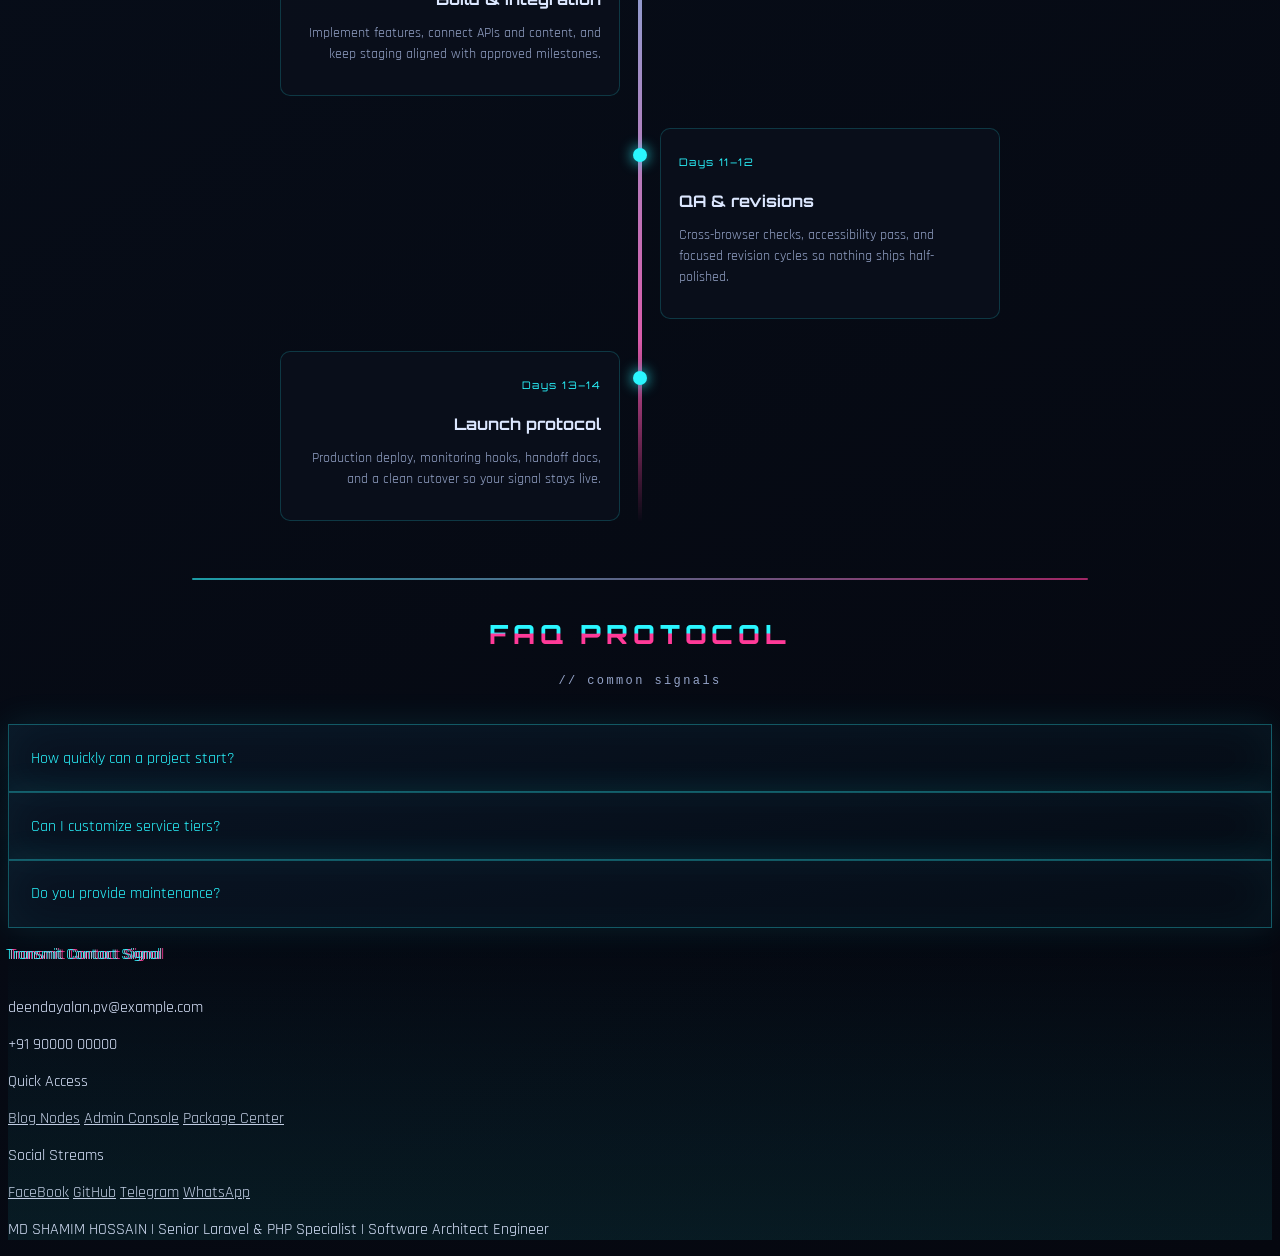
==== commit 2fc823f2: "Match assemble.mp3 sound to glitch text effect" ====
--- a/index.html
+++ b/index.html
@@ -51,7 +51,7 @@
           href="#hero"
           class="font-['Orbitron'] tracking-[0.2em] text-cyanx text-sm sm:text-base shrink-0 min-w-0"
         >
-          D.PV//HUD
+          MD SHAMIM HOSSAINs
         </a>
         <div class="flex items-center gap-2 md:gap-4 md:flex-1 md:justify-end">
           <ul
@@ -147,7 +147,7 @@
           <div class="floating">
             <div class="electric-frame">
               <img
-                src="https://images.unsplash.com/photo-1560250097-0b93528c311a?auto=format&fit=crop&w=800&q=80"
+                src="/assets/image/pic.jpg"
                 alt="Portrait of MD SHAMIM HOSSAIN"
                 class="w-full h-full object-cover"
                 loading="lazy"
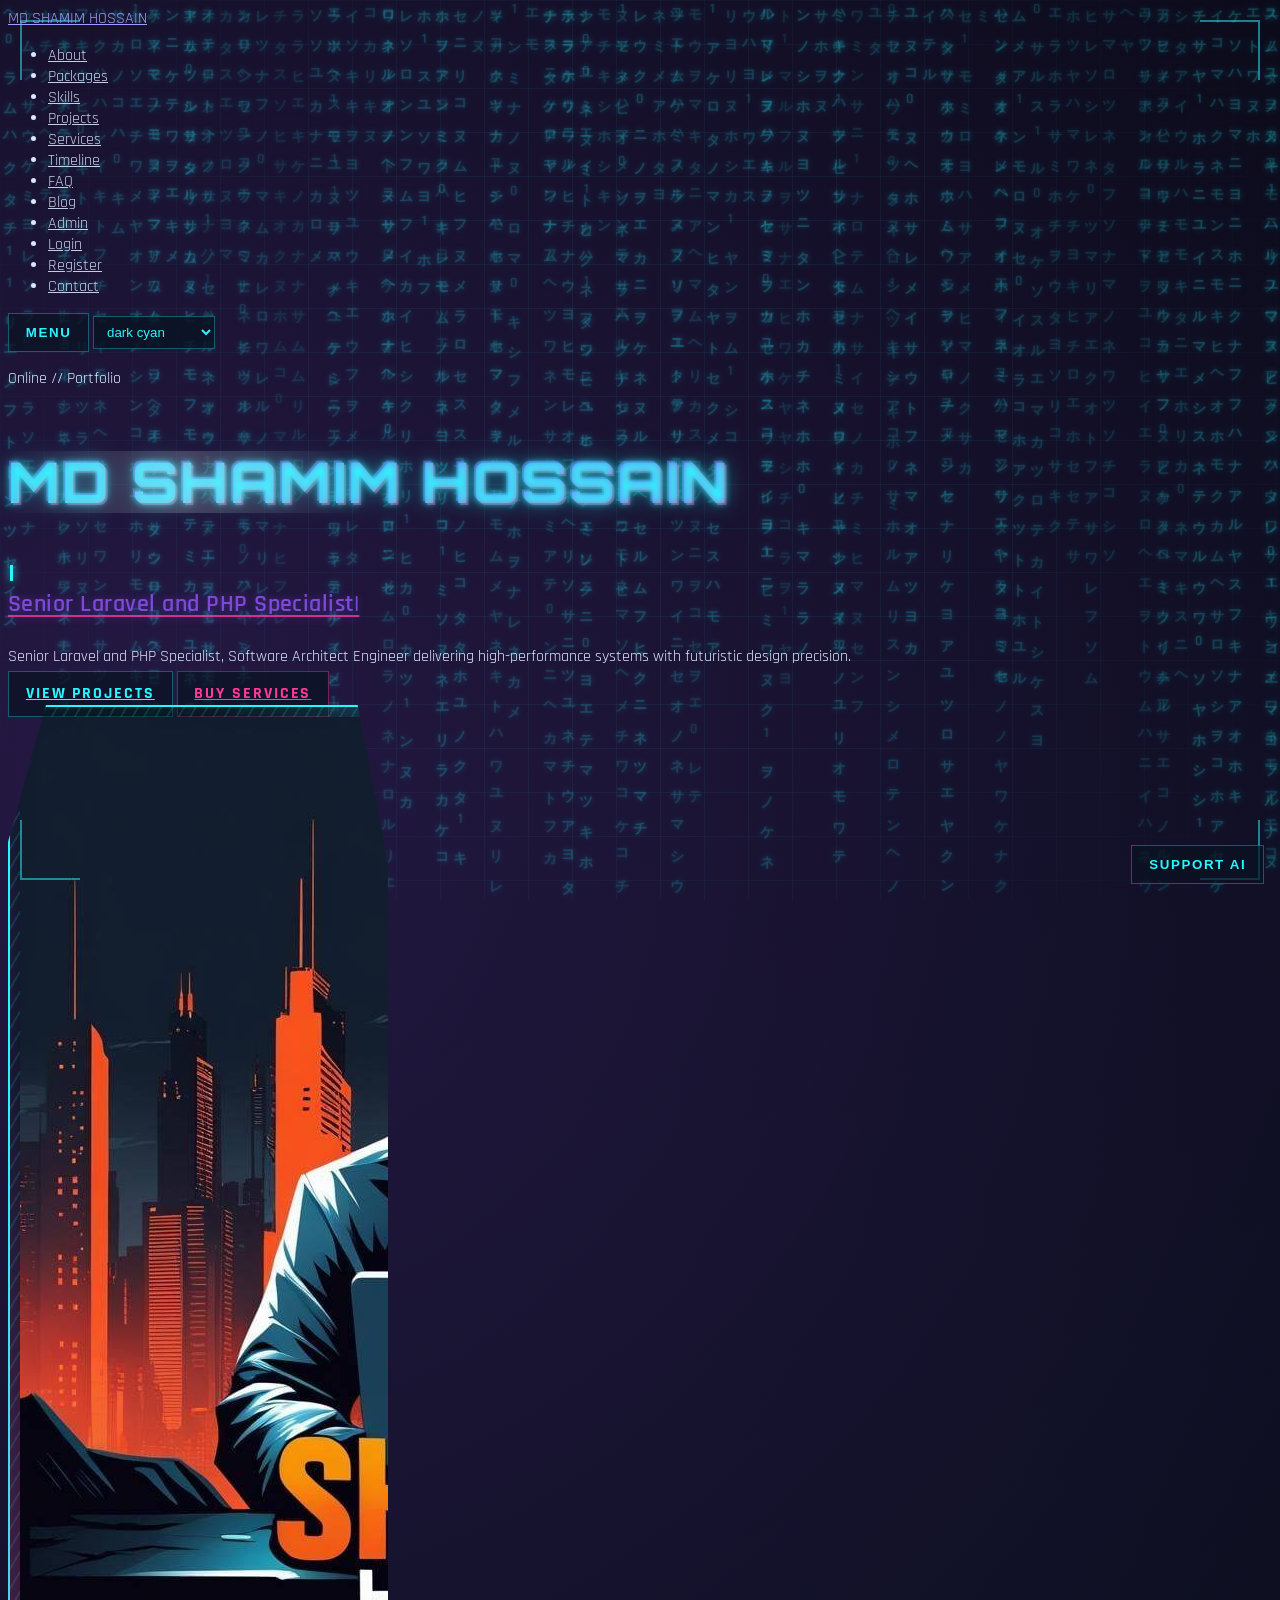
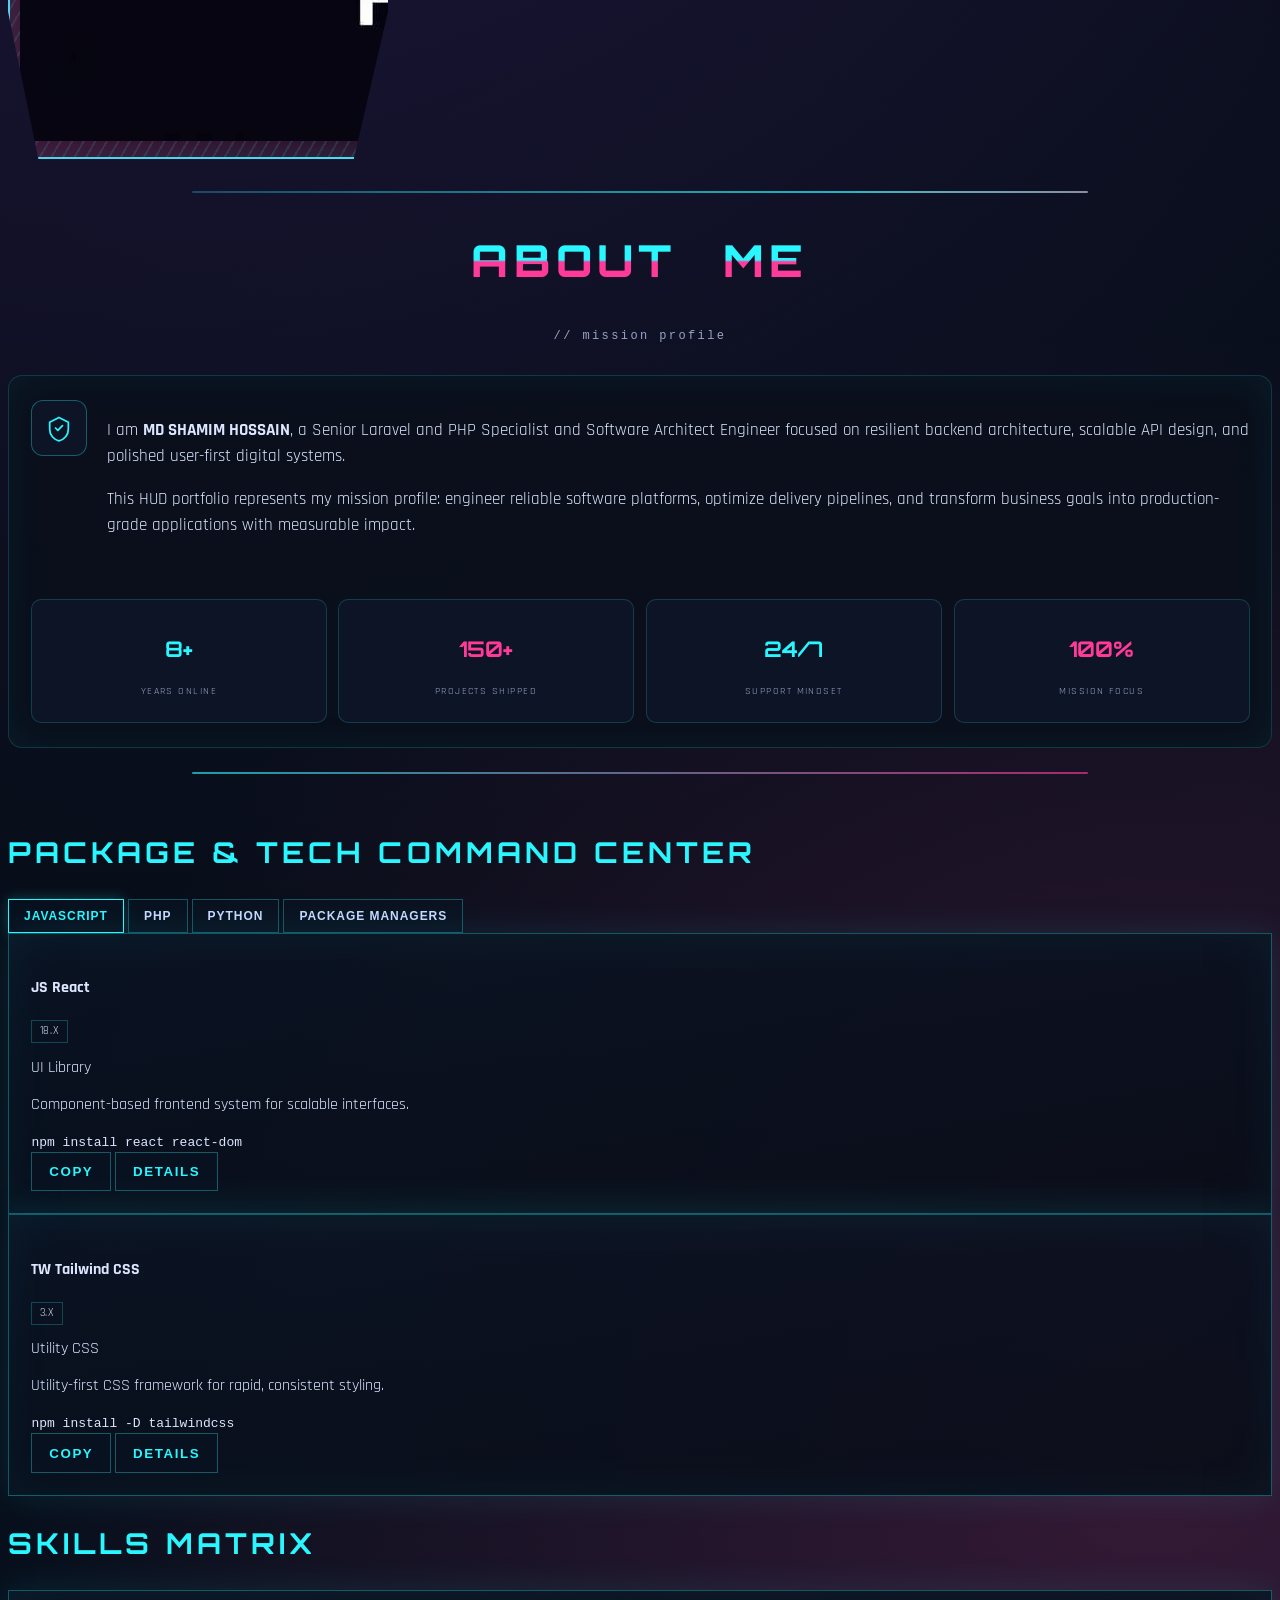
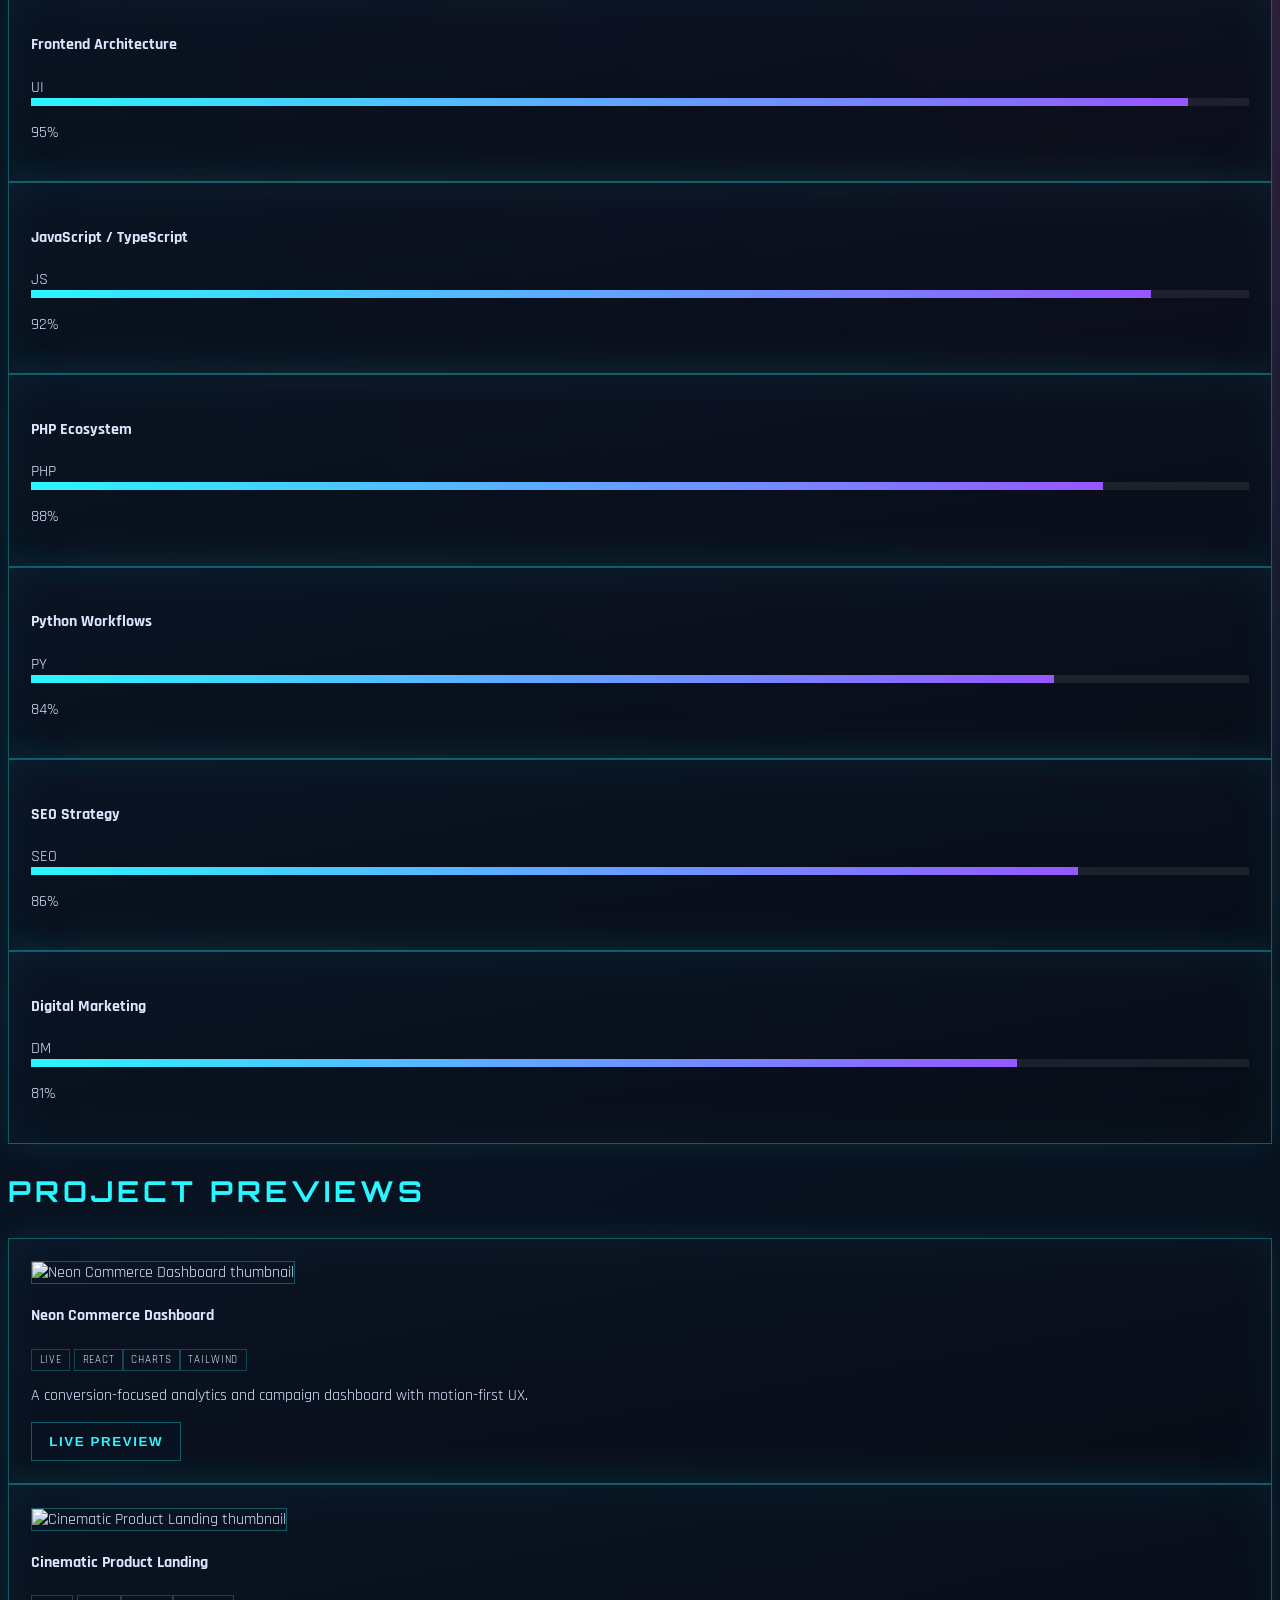
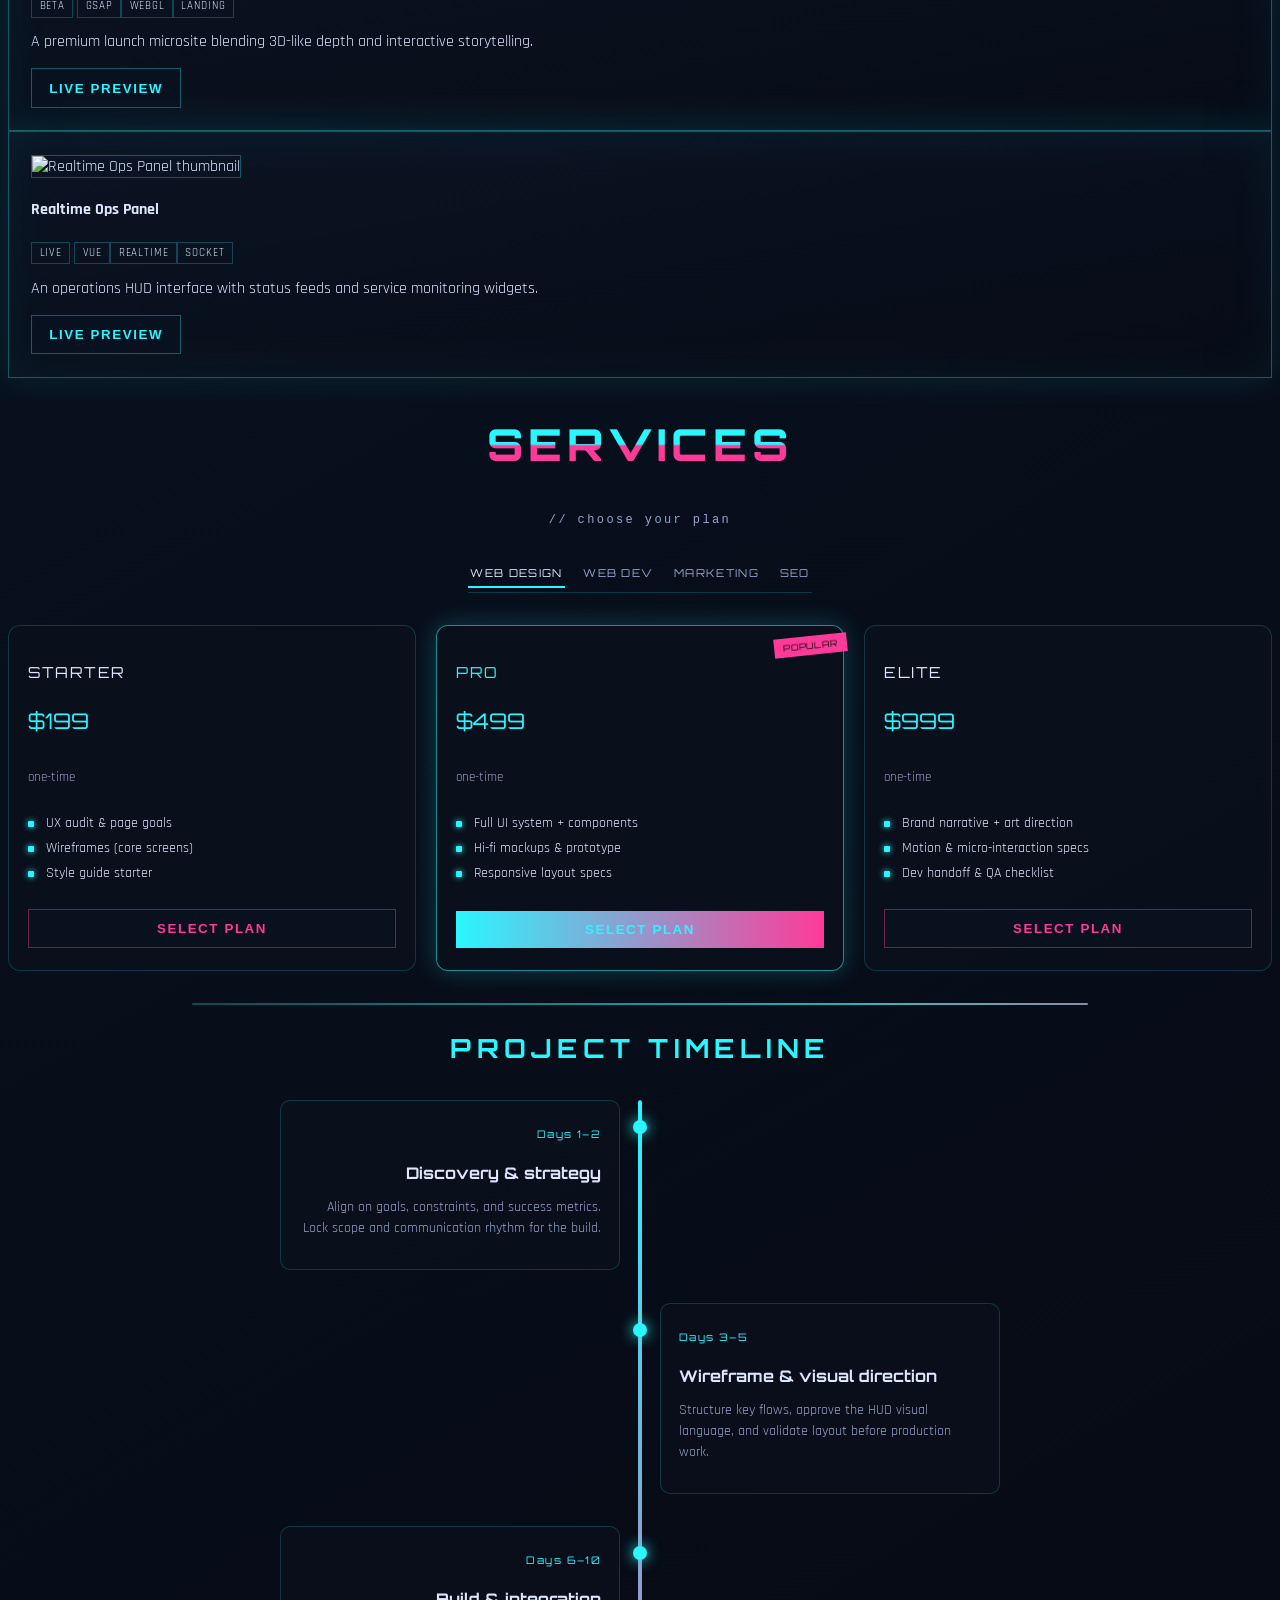
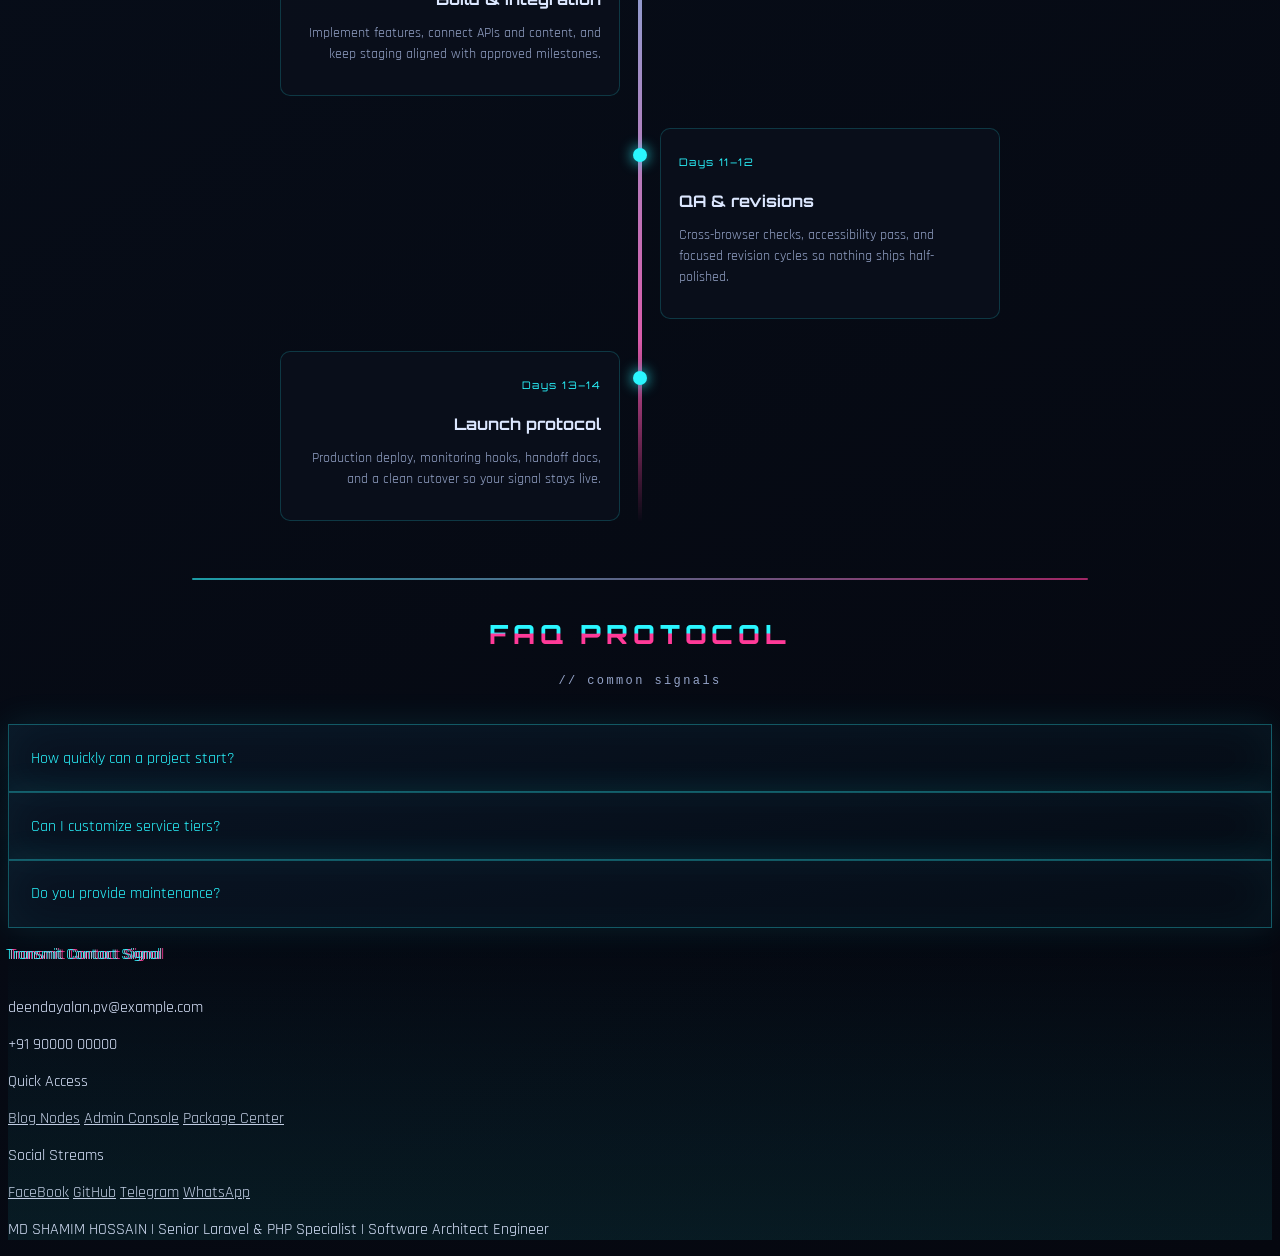
==== commit e5410df9: "Add sounds: glitch=assemble.mp3, typewriter=type.mp3, click=click.mp3" ====
--- a/index.html
+++ b/index.html
@@ -51,7 +51,7 @@
           href="#hero"
           class="font-['Orbitron'] tracking-[0.2em] text-cyanx text-sm sm:text-base shrink-0 min-w-0"
         >
-          MD SHAMIM HOSSAINs
+          MD SHAMIM HOSSAIN
         </a>
         <div class="flex items-center gap-2 md:gap-4 md:flex-1 md:justify-end">
           <ul
